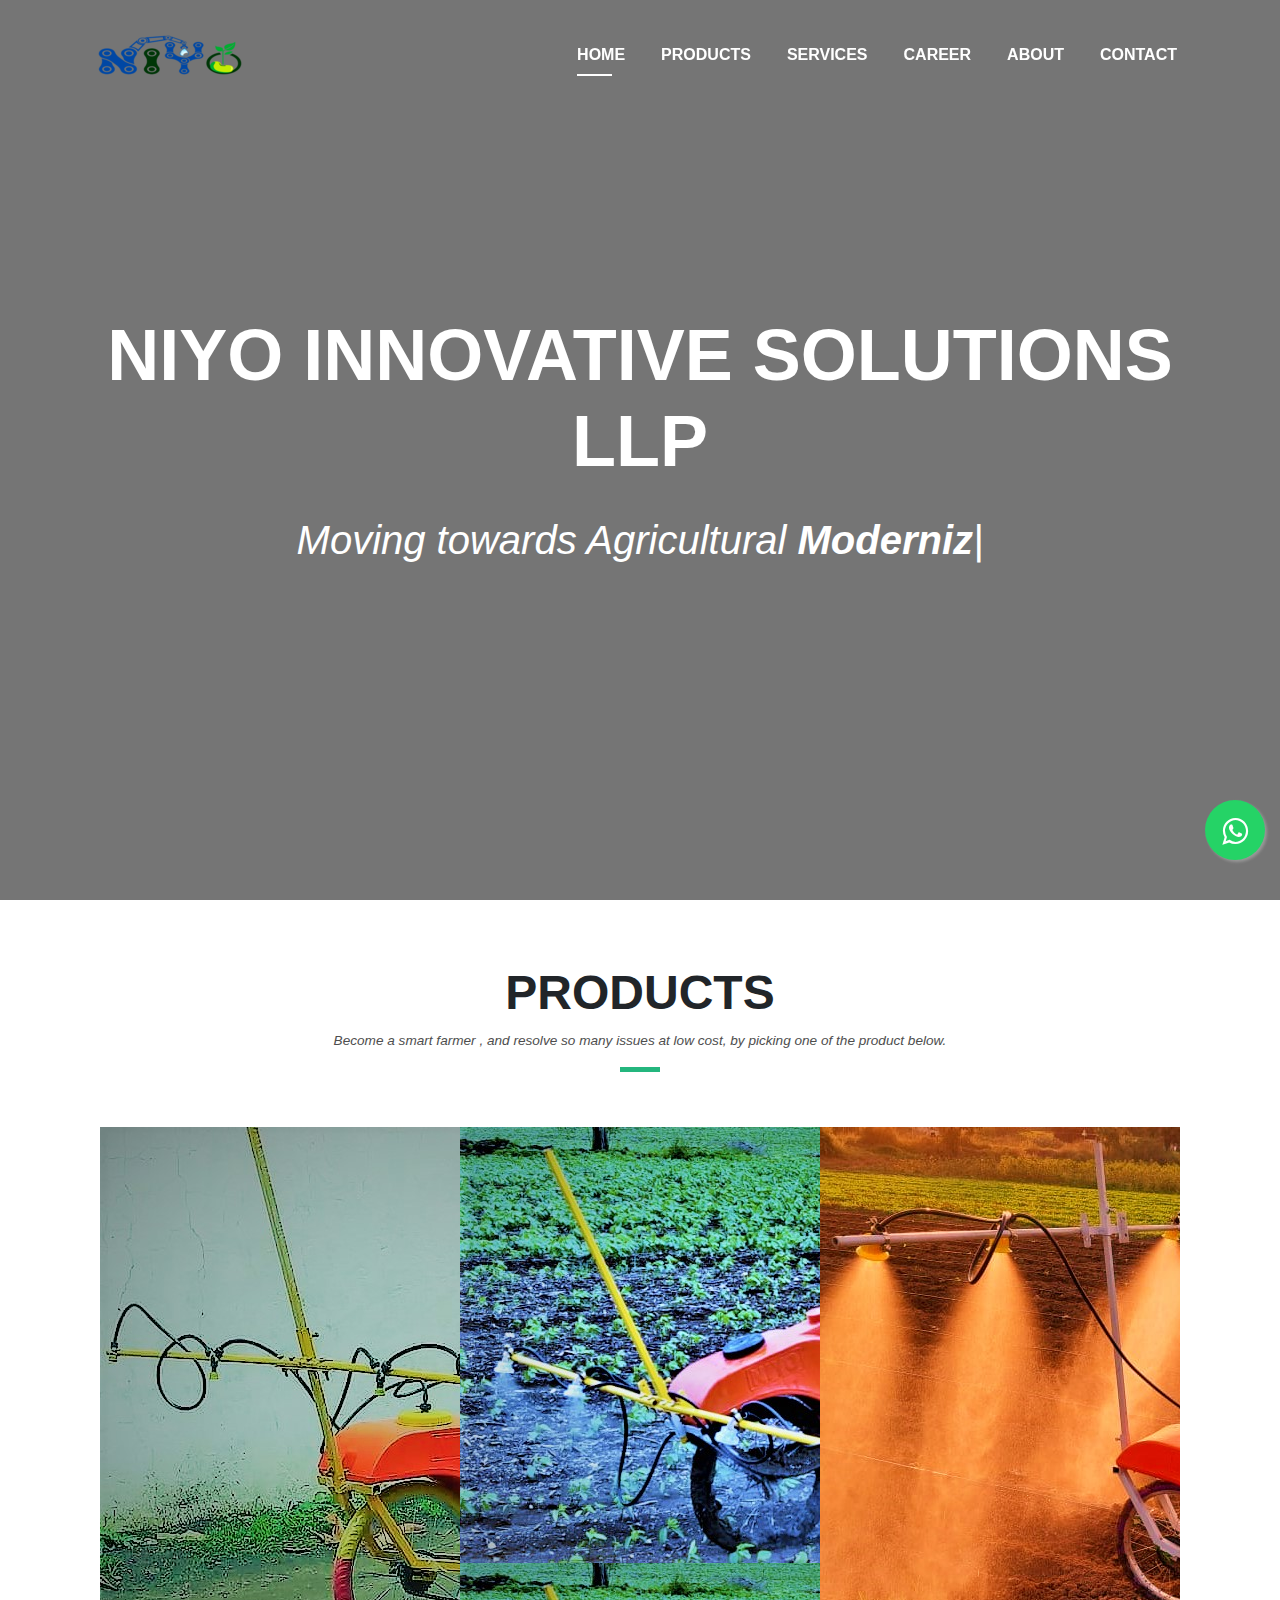
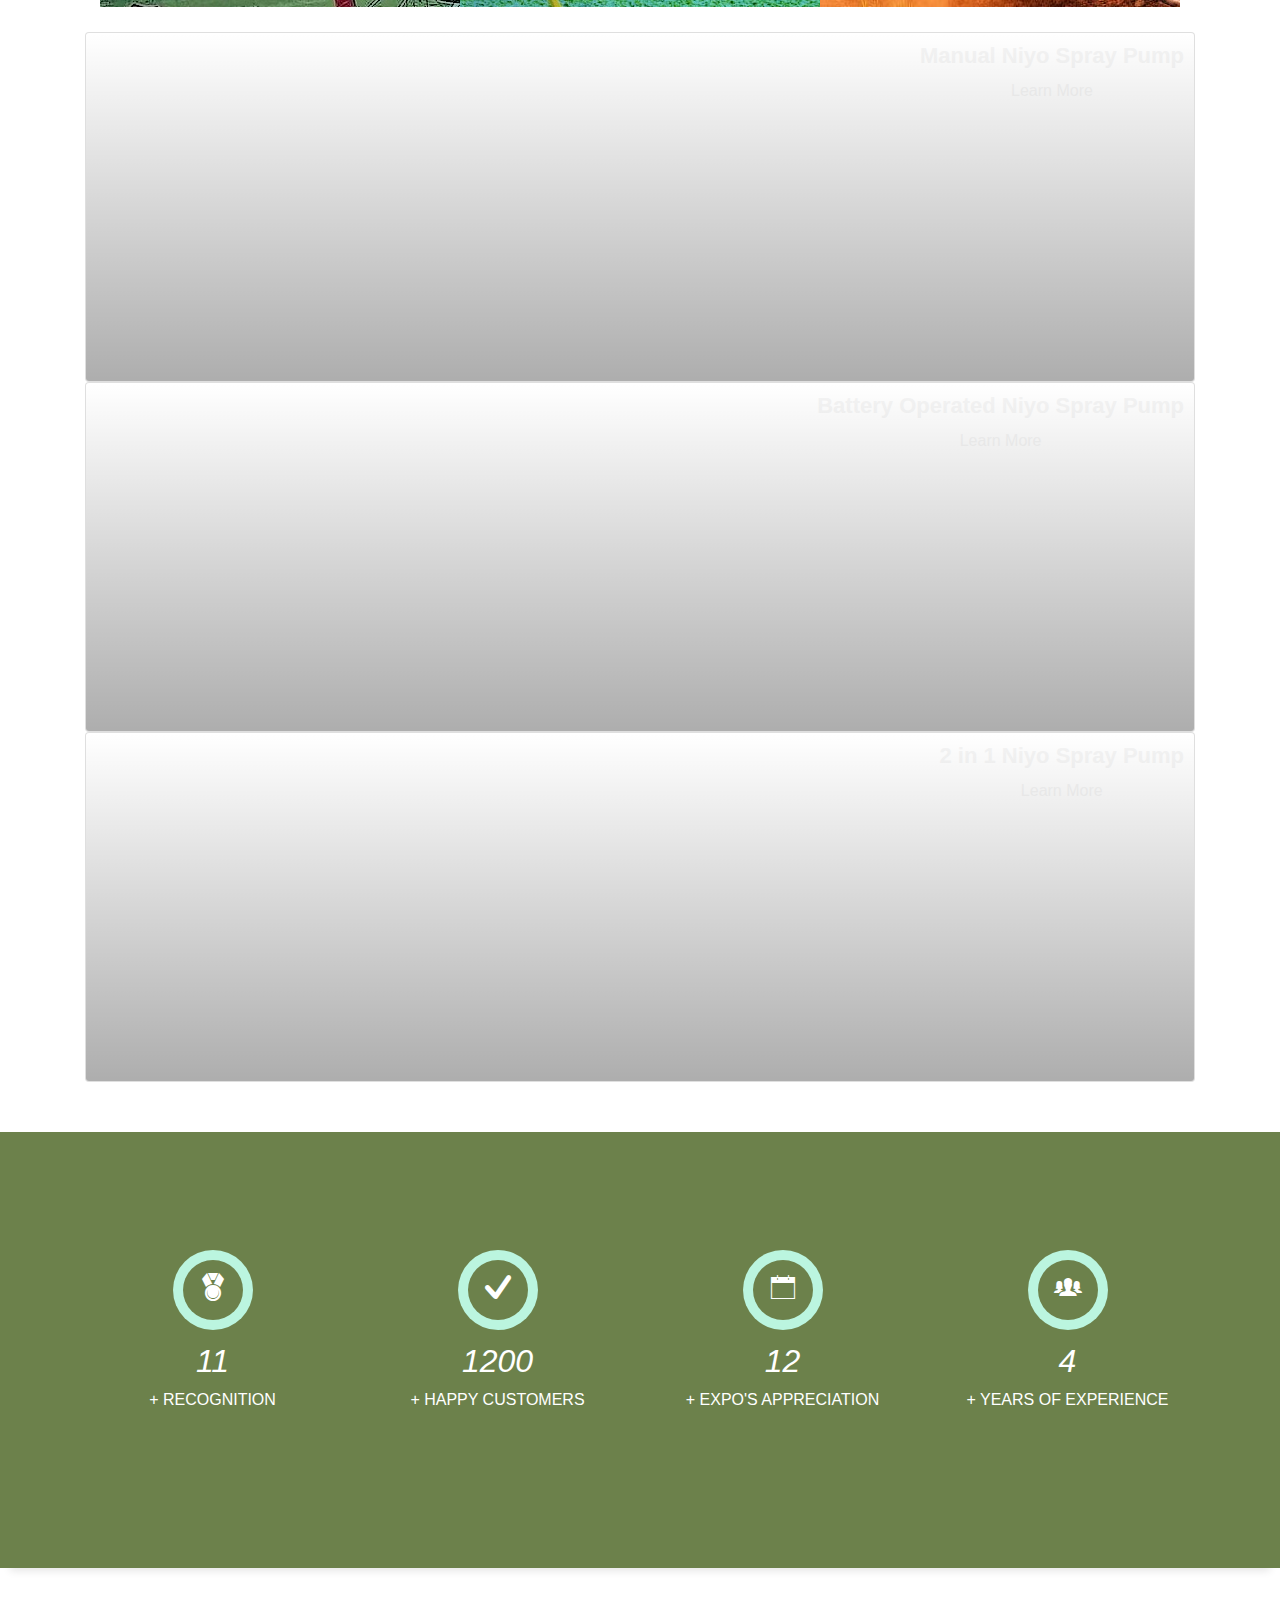
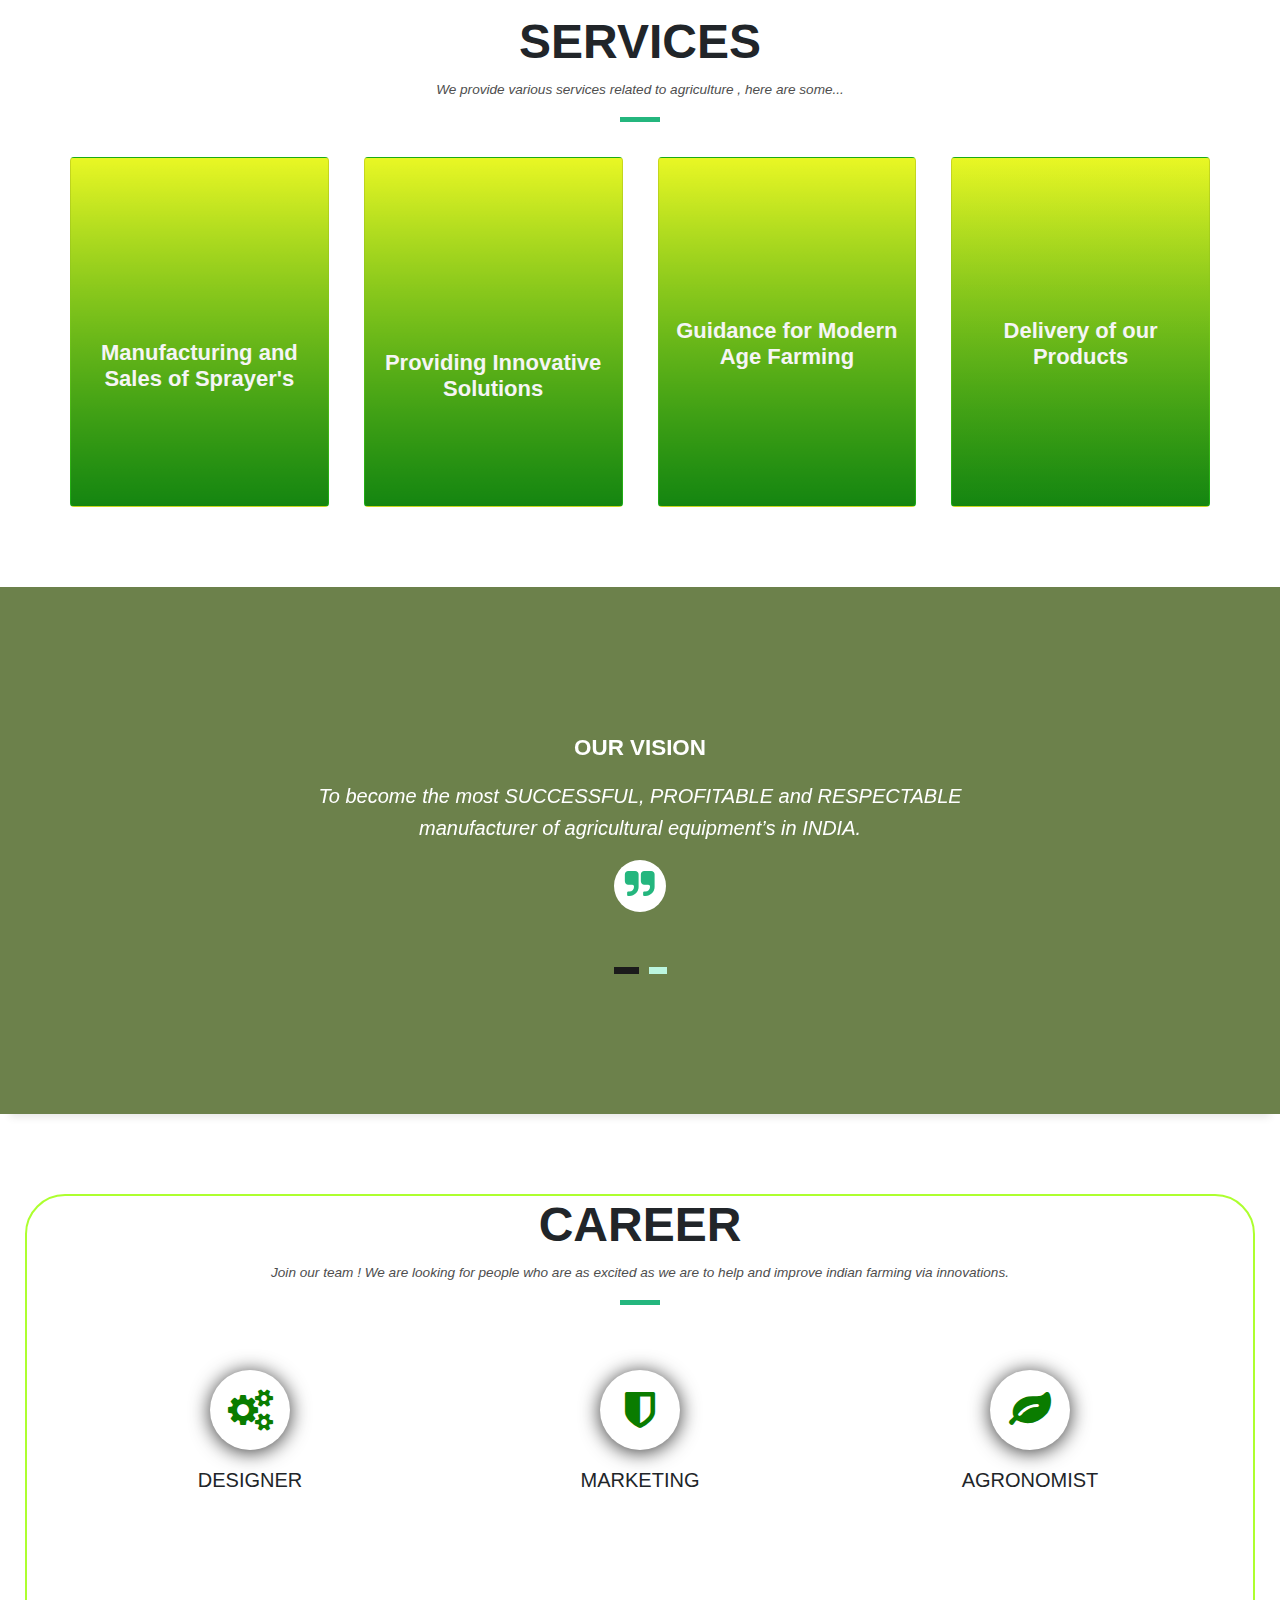
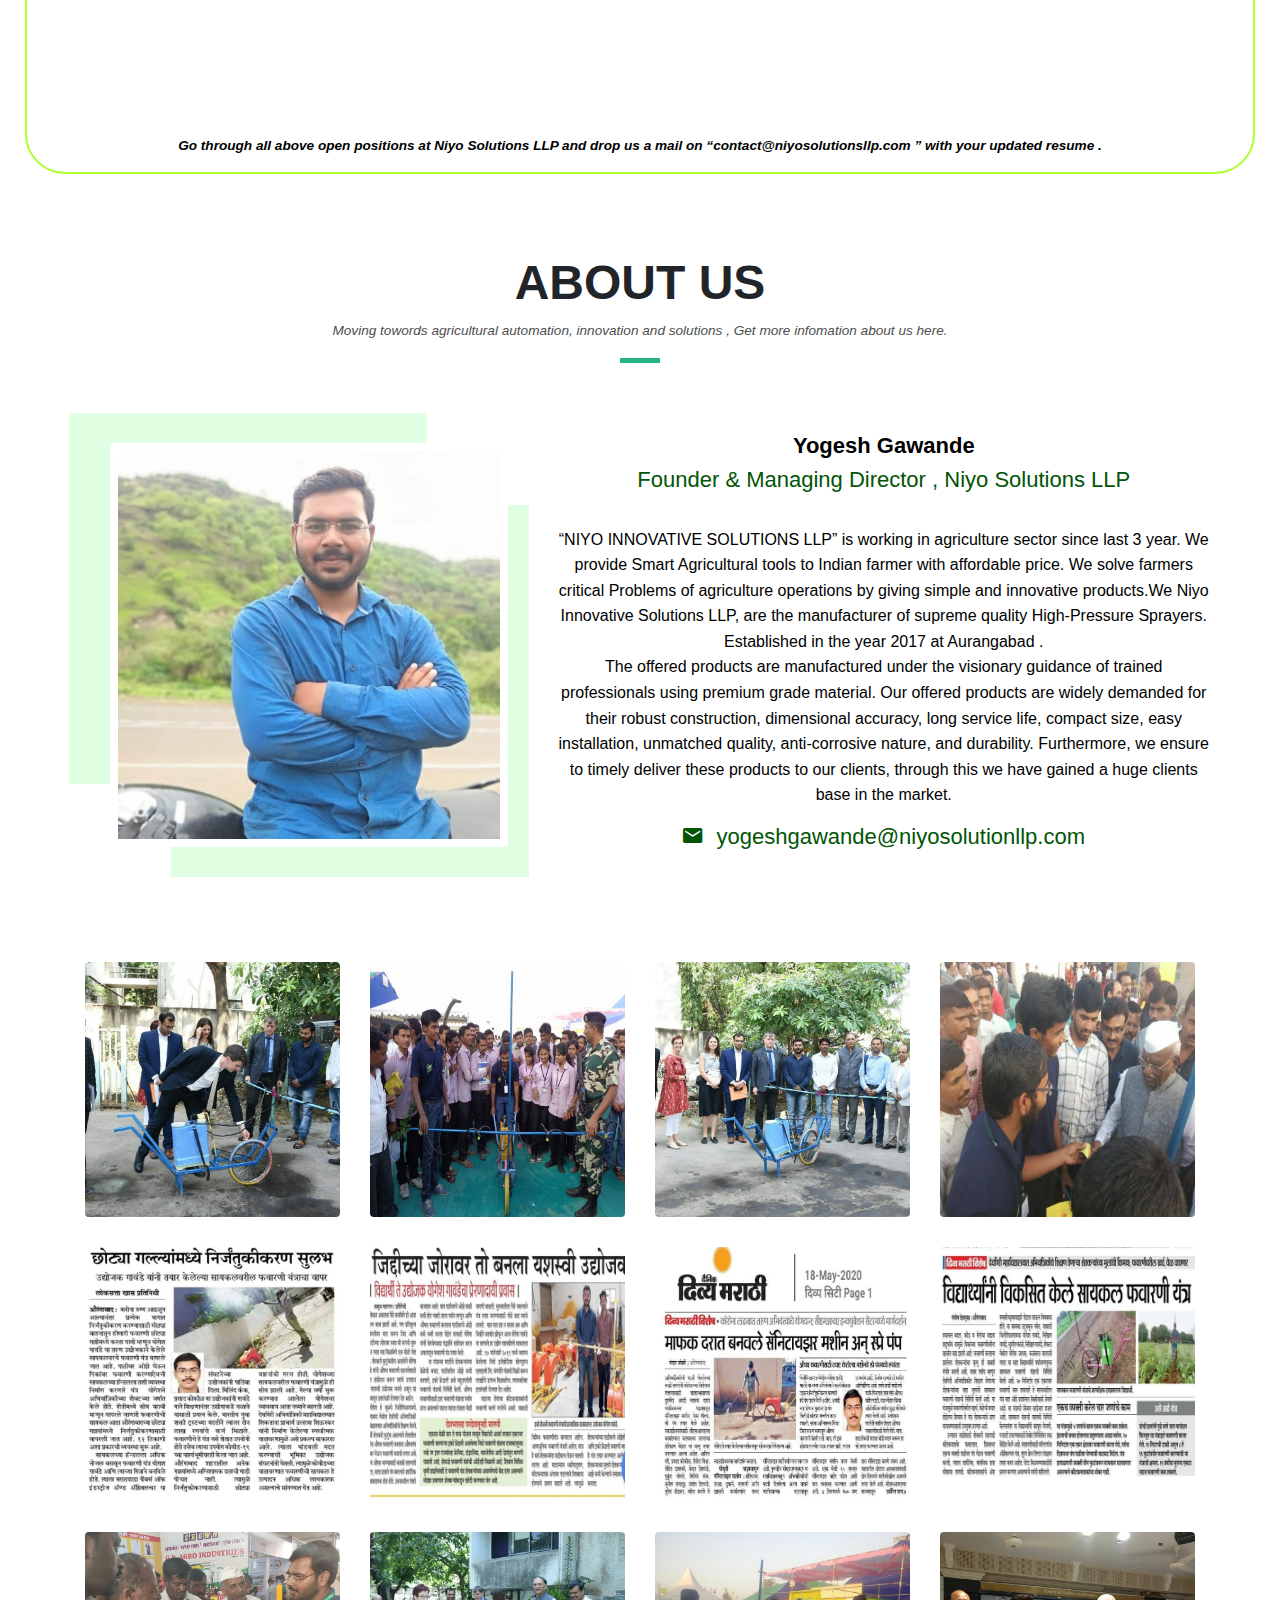
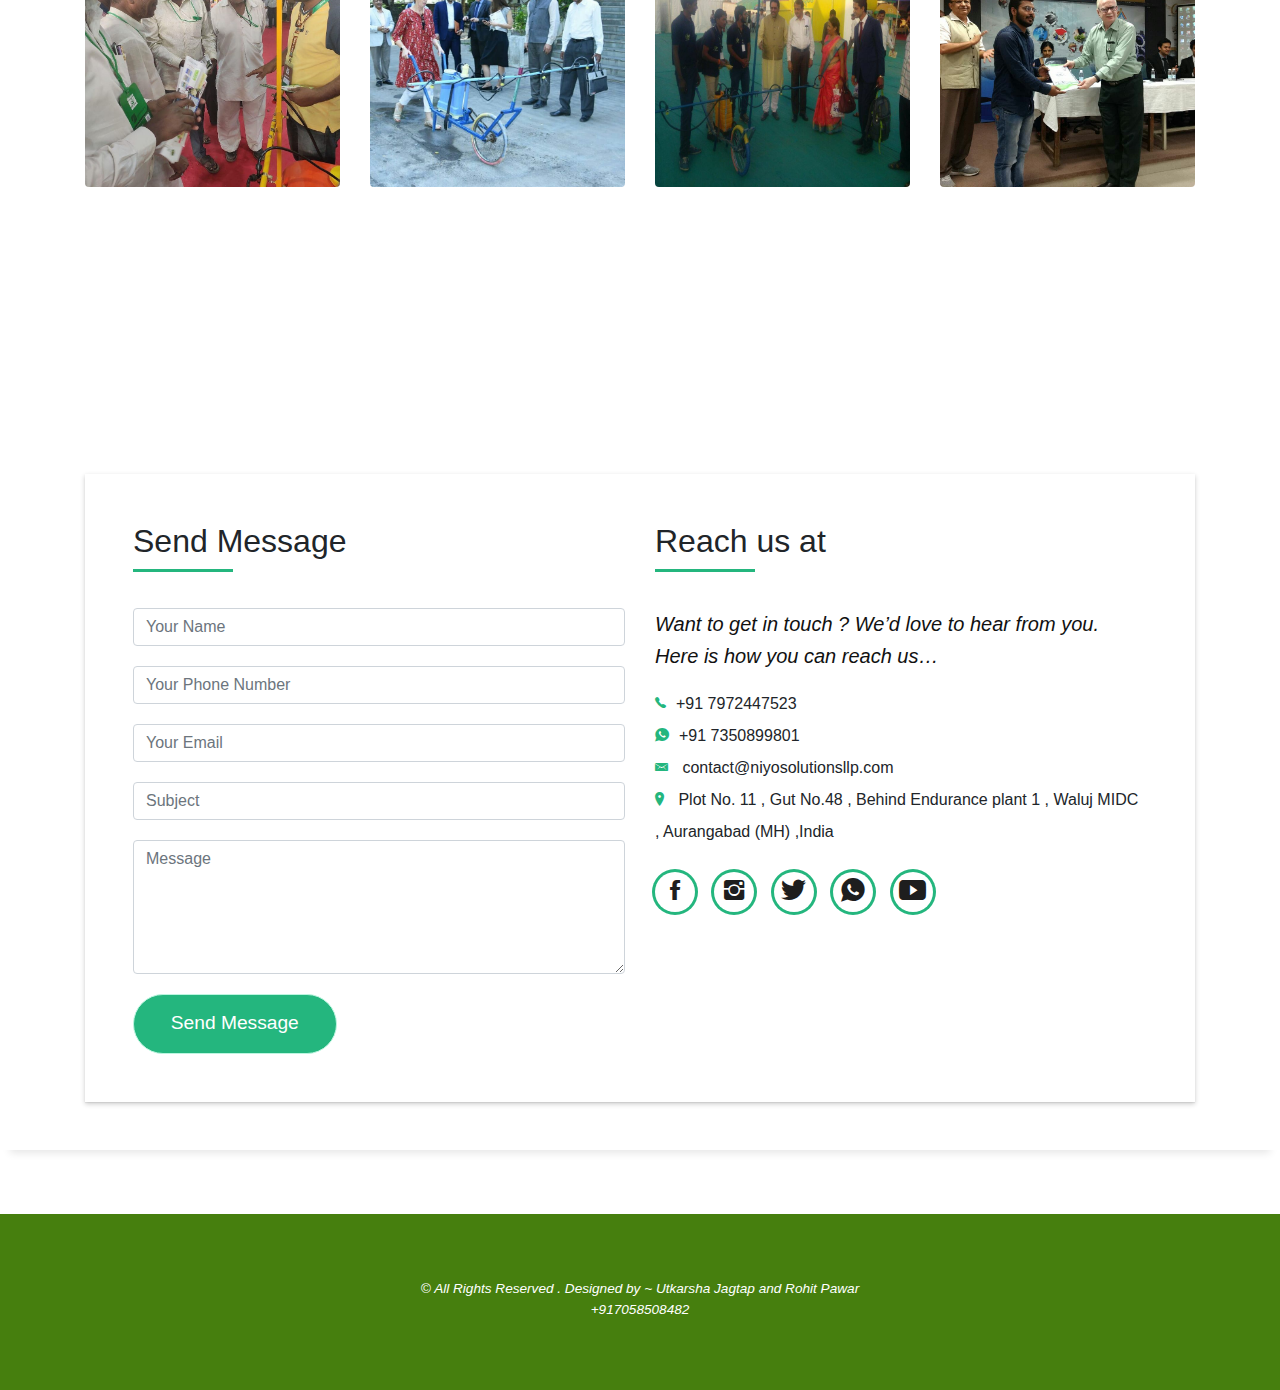
==== index.html @ d5bd42ea "mobile view changes(20/9)" ====
<!DOCTYPE html>
<html lang="en">
<head>
  <meta charset="utf-8">
  <title>NIYO SOLUTIONS</title>
  <meta content="width=device-width, initial-scale=1.0" name="viewport">
  <meta content="" name="keywords">
  <meta content="" name="description">

  <!-- Favicons -->
  <link href="img/logo_m.png" rel="icon">
  

  <!-- Bootstrap CSS File -->
  <link href="lib/bootstrap/css/bootstrap.min.css" rel="stylesheet">

  <!-- Libraries CSS Files -->
  <link href="lib/font-awesome/css/font-awesome.min.css" rel="stylesheet">
  <link href="lib/animate/animate.min.css" rel="stylesheet">
  <link href="lib/ionicons/css/ionicons.min.css" rel="stylesheet">
  <link href="lib/owlcarousel/assets/owl.carousel.min.css" rel="stylesheet">
  <link href="lib/lightbox/css/lightbox.min.css" rel="stylesheet">
  
  <!-- Main Stylesheet File -->
  <link href="css_m/style.css" rel="stylesheet">
  <link href="css_m/images.css" rel="stylesheet">


<!--images gallery-->

   <link rel="stylesheet" href="css_i/template-style.css">
   
    
  <!-- =======================================================
    Theme Name: DevFolio
    Theme URL: https://bootstrapmade.com/devfolio-bootstrap-portfolio-html-template/
    Author: BootstrapMade.com                   style="background:rgba(0,0 ,0,0.2) ;"  
    License: https://bootstrapmade.com/license/
  ======================================================= -->
</head>

<body id="page-top" >
   

  <!--/ Nav Start /-->
  
    
  <nav class="navbar navbar-b navbar-trans navbar-expand-md fixed-top" id="mainNav">
    <div class="container" >
      <a class="navbar-brand js-scroll" href="#page-top"><img class="img-responsive2" src="img/logo_m.png" ></a>
    
      <button class="navbar-toggler collapsed" type="button" data-toggle="collapse" data-target="#navbarDefault"
        aria-controls="navbarDefault" aria-expanded="false" aria-label="Toggle navigation">
        <span></span>
        <span></span>
        <span></span>
      </button>
      <div class="navbar-collapse collapse justify-content-end" id="navbarDefault">
        <ul class="navbar-nav">
          <li class="nav-item">
            <a class="nav-link js-scroll" href="#page-top">Home</a>
          </li>
          <li class="nav-item">
            <a class="nav-link js-scroll" href="#products">Products</a>
          </li>
          <li class="nav-item">
            <a class="nav-link js-scroll" href="#service">Services</a>
          </li>
          <li class="nav-item">
            <a class="nav-link js-scroll" href="#work">Career</a>
          </li>
          <li class="nav-item">
            <a class="nav-link js-scroll" href="#about">About</a>
          </li>
          <li class="nav-item">
            <a class="nav-link js-scroll" href="#contact">Contact</a>
          </li>
        </ul>
      </div>
    </div>
  </nav>
  
</div>

  <!--/ Nav End /-->

 <!--/ Intro Skew Star /-->
 <div id="page-top" class="intro route bg-image">
  <video src="video/vid-bg.mp4" class="vid-bg" autoplay loop muted ></video>
  <div class="overlay-itro"></div>
  <div class="intro-content display-table">
    <div class="table-cell">
      <div class="container">
        <!--<p class="display-6 color-d">Hello, world!</p>-->
        <h1 class="intro-title mb-4">NIYO INNOVATIVE SOLUTIONS LLP</h1>
        <p class="intro-subtitle">Moving towards Agricultural <span class="text-slider-items">Modernization,Automation,Solution</span><strong class="text-slider"></strong></p>
        <!-- <p class="pt-3"><a class="btn btn-primary btn js-scroll px-4" href="#about" role="button">Learn More</a></p> -->
      </div>
    </div>
  </div>
</div>
<!--/ Intro Skew End /-->



 <!--/ Product start /-->
  <section id="products" class="about-mf sect-pt4 route" >
  <div class="container" style="padding-bottom: 50px;" >
    
        <div   class="title-box text-center" >
          <h3 class="title-a">
           PRODUCTS
          </h3>
          <p class="subtitle-a">
            Become a smart farmer , and resolve so many issues at low cost, by picking one of the product below.
          </p>
          <div class="line-mf" style="margin-bottom: 30px;"></div>
        
            
              <!-- Web view start-->
              <div class="accordion" >
                <ul>
                  <li>
                    <div style="background-image: url(img/prod1_h.jpg);"> <a href="product1.html" target="_blank">
                      <h2>Manual Niyo Spray Pump</h2>
                      
                      <button class="learn" style="margin-top: 250px;"><span>Learn More </span></button>
                      
                      </a> </div>
                  </li>
                  <li>
                    <div style="background-image: url(img/prod2_h.jpeg);"> <a href="product2.html" target="_blank">
                      <h2>Battery Operated Niyo Spray Pump</h2>
                      
                        <button class="learn" style="margin-top: 250px;"><span>Learn More </span></button>
                     
                      </a> </div>
                  </li>
                  <li>
                    <div style="background-image: url(img/prod3_h.jpeg);"> <a href="product3.html" target="_blank">
                      <h2>2 in 1 Niyo Spray Pump</h2>
                     
                      <button class="learn" style="margin-top: 250px;"><span>Learn More </span></button>
                      </a>
                      
                     </div>
                      
                  </li>
                  
                </ul>
              </div> 
              <!-- web view end -->
                                   

              <!-- mobile view start -->
              <div class="product_mobile">
              <a href="https://google.com" class="card">
                <div class="inner">
                  <h2 class="title">Manual Niyo Spray Pump</h2>
                  <time class="subtitle">Learn More<time>
                </div>
            </a>
                  
            <a href="https://google.com" class="card card2">
                <div class="inner">
                  <h2 class="title">Battery Operated Niyo Spray Pump</h2>
                  <time class="subtitle">Learn More<time>
                </div>
            </a>
          
            <a href="https://google.com" class="card card3">
                <div class="inner">
                  <h2 class="title">2 in 1 Niyo Spray Pump</h2>
                  <time class="subtitle">Learn More<time>
                </div>
            </a>
            </div>
              <!-- mobile view end -->
                      
            </div>
            </div>
            </div>
            </div>
            </div>
            </div>
            </div>
            </div>
          </section>
 <!--/pro End /-->

<!--Counter start-->
 <div class="section-counter paralax-mf bg-image" style="background-image: url(img/pro2.jpeg)">
  <div class="overlay-mf"></div>
  <div class="container">
    <div class="row">
      <div class="col-sm-3 col-lg-3">
        <div class="counter-box pt-4 pt-md-0">
          <div class="counter-ico">
            <span class="ico-circle"><i class="ion-ribbon-a"></i></span>
          </div>
          <div class="counter-num">
            <p class="counter">11</p>+
            <span class="counter-text">RECOGNITION</span>
          </div>
        </div>
      </div>
      <div class="col-sm-3 col-lg-3">
        <div class="counter-box">
          <div class="counter-ico">
            <span class="ico-circle"><i class="ion-checkmark-round"></i></span>
          </div>
          <div class="counter-num">
            <p class="counter">1200</p>+
            <span class="counter-text">HAPPY CUSTOMERS</span>
          </div>
        </div>
      </div>
     
      <div class="col-sm-3 col-lg-3">
        <div class="counter-box pt-4 pt-md-0">
          <div class="counter-ico">
            <span class="ico-circle"><i class="ion-ios-calendar-outline"></i></span>
          </div>
          <div class="counter-num">
            <p class="counter">12</p>+
            <span class="counter-text">EXPO'S APPRECIATION</span>
          </div>
        </div>
      </div>
      <div class="col-sm-3 col-lg-3">
        <div class="counter-box pt-4 pt-md-0">
          <div class="counter-ico">
            <span class="ico-circle"><i class="ion-ios-people"></i></span>
          </div>
          <div class="counter-num">
            <p class="counter">4</p>+
            <span class="counter-text">YEARS OF EXPERIENCE</span>
          </div>
        </div>
      </div>
      
    </div>
  </div>
</div>
<!--Counter end-->

 <!--/services start /-->
          <section id="service" class="about-mf sect-pt4 route"  style="padding-top: 45px; padding-bottom: 45px;">
            <div class="container"  >
              <div class="row" >
                <div class="col-sm-18" style="margin: auto;">
                  <div class="title-box text-center" >
                    <h3 class="title-a">
                     SERVICES
                    </h3>
                    <p class="subtitle-a">
                      We provide various services related to agriculture , here are some...
                    </p>
                    <div class="line-mf"></div>
                
                    <main class="page-content">
                      <div class="card" style="background-image: linear-gradient(to bottom,#e9f724 0%, rgb(30, 196, 24) 100%);">
                        <div class="textContent">
                          <h2>Manufacturing and Sales of Sprayer's</h2>
                          <p>We offer widely demanded products, for their long service life, compact size, easy installation, unmatched quality,
                            anti-corrosive nature,
                             and durability.</p>
                          
                        </div>
                      </div>
                      <div class="card"  style="background-image: linear-gradient(to bottom,#e9f724 0%, rgb(30, 196, 24) 100%);" >
                        
                        <div class="textContent">
                          <h2>Providing Innovative Solutions</h2>
                          <p>We provide Innovative and Automated mechanical solutions for real time issues and agricultural problems.<p>
                          
                        </div>
                      </div>
                      <div class="card" style="background-image: linear-gradient(to bottom,#e9f724 0%, rgb(30, 196, 24) 100%);">                        
                        <div class="textContent">
                          <h2>Guidance for Modern Age Farming</h2>
                          <p>We provide Modern way solutions to farmers right from Harvesting to selling their crop in market over Traditional Methods. </p>
                          
                        </div>
                      </div>
                      <div class="card" style="background-image: linear-gradient(to bottom,#e9f724 0%, rgb(30, 196, 24) 100%);">
                        <div class="textContent">
                          <h2>Delivery of our Products</h2>
                          <p>We offer delivery of products inside Maharashtra and some percent of amount for outside Maharashtra Product Delivery.</p>
                          
                        </div>
                      </div>
                    </main>
                    </div>
                    </div>
                    </div>
                    </div>
                    </section>
 <!--/ services End /-->


 <!--/ Section mission Start /-->
 <div class="testimonials paralax-mf bg-image" style="background-image: url(img/pro3.jpeg); margin-bottom: 80px;">
  <div class="overlay-mf"></div>
  <div class="container">
    <div class="row">
      <div class="col-md-12">
        <div id="testimonial-mf" class="owl-carousel owl-theme">
          <div class="testimonial-box">
            <div class="author-test">
             
              <span class="author">OUR VISION</span>
            </div>
            <div class="content-test">
              <p class="description lead">
                To become the most SUCCESSFUL, PROFITABLE and RESPECTABLE manufacturer of agricultural equipment’s in INDIA.
            </p>
              <span class="comit"><i class="fa fa-quote-right"></i></span>
            </div>
          </div>
          <div class="testimonial-box">
            <div class="author-test">
              
              <span class="author">OUR MISSION</span>
            </div>
            <div class="content-test">
              <p class="description lead">
                To operate a PROFITABLE and SUSTAINABLE organization that will contribute to agricultural development in INDIA by providing 
                simple and innovative equipment’s
              </p>
              <span class="comit"><i class="fa fa-quote-right"></i></span>
            </div>
          </div>
        </div>
      </div>
    </div>
  </div>
</div>
 <!--/ mission end /-->

  <!--/ career start /-->
  <section id="work" class="about-mf sect-pt4 route"  style="padding-top: 0%; border: 2px solid greenyellow; margin-left: 25px; margin-right: 25px; border-radius: 40px;">
    <div class="container">
      <div class="row" >
        <div class="col-sm-18" style="margin: auto;">
          <div class="title-box text-center" >
            <h3 class="title-a">
             CAREER
            </h3>
            <p class="subtitle-a">
              Join our team ! We are looking for people who are as excited as we are to help and improve indian farming via innovations.
            </p>
            <div class="line-mf"></div>


            <!-- career card web start -->
            <div class="section-padding_career">
              <div class="container_career">
               
                <div class="row">
                  <div class="col-lg-4">
                    <div class="single-service_career">
                      <span class="icon"><i class="fa fa-cogs"></i></span>
                      <div class="content_career">
                        <h3>Designer
                        </h3>
                        <p>We are looking for a candidate having good Designing skills.</p>
                        <p>Experience :  Fresher / Experienced</p>
                        <p>Qualification : BE or Equivalent</p>
                      </div>
                    </div>
                  </div>
                  <div class="col-lg-4">
                   <div class="single-service_career">
                     <span class="icon"><i class="fa fa-shield"></i></span>
                     <div class="content_career">
                       <h3>Marketing</h3>
                       <p>We are looking for a candidate who is having great marketing skills.</p>
                       <p>Experience :  Fresher / Experienced</p>
                       <p>Qualification : BE or Equivalent</p>
                     </div>
                   </div>
                 </div>
                 <div class="col-lg-4">
                   <div class="single-service_career">
                     <span class="icon"><i class="fa fa-leaf"></i></span>
                     <div class="content_career">
                       <h3>Agronomist</h3>
                       <p>We are looking for an agronomist having good knowledge of agricultural problems.</p>
                       <p>Experience :  Fresher / Experienced</p>
                       <p>Qualification : BE or Equivalent</p>
                     </div>
                   </div>
                 </div>
         
         
                </div>
              </div>
            </div>
            <!-- career card web end -->
              <p class="careerpara" style="color: #000000;font-weight: 550;">Go through all above open positions at Niyo Solutions LLP
  and drop us a mail on “contact@niyosolutionsllp.com ”
  with your updated resume .</p>


            </div>
            </div>
            </div>
            </div>
            </section>

   <!--/ career End /-->


    <!--/ about start /-->
  <section id="about" class="about-mf sect-pt4 route" >

    <div class="container">

      <div class="row" >

        <div class="col-sm-18" style="margin: auto;">

          <div class="title-box text-center" >
            <h3 class="title-a">
            ABOUT US
            </h3>
            <p class="subtitle-a">
              Moving towords agricultural automation, innovation and solutions , Get more infomation about us here.
            </p>

            <div class="line-mf"></div>

            <div class="row" style="padding-top: 50px;">

              <div class="col-lg-5 col-md-6">
                <div class="about-img">
                  <img src="img/yoda.jpg" alt="profile picture">
                </div>
              </div>


    
              <div class="col-lg-7 col-md-6">
                <div class="about-content">
                  <h2>Yogesh Gawande</h2>
                  <h3> Founder & Managing Director , Niyo Solutions LLP</h3>                  
                  <p style="color: black; padding-top: 25px;font-style: normal; font-size: 16px;">“NIYO INNOVATIVE SOLUTIONS LLP” is working in agriculture 
                    sector since last 3 year. We provide Smart Agricultural tools to Indian farmer with affordable price. We solve farmers critical Problems
                     of agriculture operations by giving simple and innovative products.We Niyo  Innovative Solutions LLP, are the manufacturer of supreme quality 
                     High-Pressure Sprayers. Established in the year 2017 at Aurangabad . <br>                     
                    
                    The offered products are manufactured under the visionary guidance of trained professionals using premium grade material.
                    Our offered products are widely demanded for their robust construction, dimensional accuracy, long service life, compact size, easy installation, 
                    unmatched quality, anti-corrosive nature, and durability. Furthermore, we ensure to timely deliver these products
                     to our clients, through this we have gained a huge clients base in the market.</p>
                     <h3><i class="ion-android-mail" style="padding-right: 15px;"></i>yogeshgawande@niyosolutionllp.com</h3>
                </div>
              </div>

              </div>
            
          
          
              <div class="main_main">
                <div class="box">
               <img src="img/portfolio/pic-1.jpg"></div>
               <div class="box">
               <img src="img/portfolio/pic-2.jpg"></div>
               <div class="box">
               <img src="img/portfolio/pic-10.jpg"></div>
               <div class="box">
               <img src="img/portfolio/pic-4.jpg"></div>

               <div class="box">
                <img src="img/portfolio/new_1.jpg"></div>
                <div class="box">
                <img src="img/portfolio/new_2.jpg"></div>
                <div class="box">
                <img src="img/portfolio/new_3.jpg"></div>
                <div class="box">
                <img src="img/portfolio/new_4.jpg"></div>

               <div class="box">
               <img src="img/portfolio/pic-5.jpg"></div>
               <div class="box">
               <img src="img/portfolio/pic-7.jpg"></div>
               <div class="box">
               <img src="img/portfolio/pic-8.jpg"></div>
               <div class="box">
               <img src="img/portfolio/pic-9.jpg"></div>
               </div>
              </div>
        </div>
      </div>
    </div>
  </section>
  
         
                 
                    

       
       
        



    
 <!--/ about end /-->

    <!--/ Section Contactform Start /-->
  <section class="paralax-mf footer-paralax bg-image sect-mt4 route" style="background-image: url(img/pro2.jpeg);">
    
   
    <div class="container">
      <div class="row">
        <div class="col-sm-12">
          <div class="contact-mf">
            <div id="contact" class="box-shadow-full">
              <div class="row">
                <div class="col-md-6">
                  <div class="title-box-2">
                    <h5 class="title-left">
                     Send Message 
                    </h5>
                  </div>
                  <div>
                      <form action="" method="post" role="form" class="contactForm">
                      <div id="sendmessage">Your message has been sent. Thank you!</div>
                      <div id="errormessage"></div>
                      <div class="row">
                        <div class="col-md-12 mb-1">
                          <div class="form-group">
                            <input type="text" name="name" class="form-control" id="name" placeholder="Your Name" data-rule="minlen:4" data-msg="Please enter at least 4 chars" />
                            <div class="validation"></div>
                          </div>
                        </div>
                        <div class="col-md-12 mb-1">
                          <div class="form-group">
                            <input type="tel" name="number" class="form-control" id="no" placeholder="Your Phone Number" data-rule="minlen:10" data-msg="Please enter correct Phone Number" />
                            <div class="validation"></div>
                          </div>
                        </div>
                        <div class="col-md-12 mb-1">
                          <div class="form-group">
                            <input type="email" class="form-control" name="email" id="email" placeholder="Your Email" data-rule="email" data-msg="Please enter a valid email" />
                            <div class="validation"></div>
                          </div>
                        </div>
                        <div class="col-md-12 mb-1">
                            <div class="form-group">
                              <input type="text" class="form-control" name="subject" id="subject" placeholder="Subject" data-rule="minlen:4" data-msg="Please enter at least 8 chars of subject" />
                              <div class="validation"></div>
                            </div>
                        </div>
                        <div class="col-md-12 mb-1">
                          <div class="form-group">
                            <textarea class="form-control" name="message" rows="5" data-rule="required" data-msg="Please write something for us" placeholder="Message"></textarea>
                            <div class="validation"></div>
                          </div>
                        </div>
                        <div class="col-md-12">
                          <button type="submit" class="button button-a button-big button-rouded">Send Message</button>
                        </div>
                      </div>
                    </form>
                  </div>
                </div>
                <div class="col-md-6">
                  <div class="title-box-2 pt-4 pt-md-0">
                    <h5 class="title-left">
                      Reach us at
                    </h5>
                  </div>
                  <div class="more-info">
                    <p class="lead" style="color: #111;">
                      Want to get in touch ? We’d love to hear from you. Here is how you can reach us…
                    </p>
                    <ul class="list-ico">
                     
                      <li><span class="ion-ios-telephone"></span>+91 7972447523</li>
                      <li><span class="ion-social-whatsapp"></span>+91 7350899801</li>
                      <li><span class="ion-email"></span> contact@niyosolutionsllp.com</li>
                      <li><span class="ion-ios-location"></span> Plot No. 11 , Gut No.48 , Behind Endurance plant 1 ,

                        Waluj MIDC ,
                        Aurangabad (MH) ,India</li>
                    </ul>
                  </div>
                  <div class="socials">
                    <ul>
                      <li><a href="https://lm.facebook.com/l.php?u=https%3A%2F%2Ffb.me%2Fniyollp&h=AT2tkGIOZsbd2lFLYuUROCdG6U4Cm3FbDkTb4c2WFKDmPPTzb2dl3r2mo48W1eXOyihnhLE0_9owYhAS_-CkjbdeAPuKrCLQOXrYj5q7pmBg2HN7ze_yq_p4kAnFs3FoJq7s3I5JFeiSFrzlI6ZSxQ" target="_blank"><span class="ico-circle"><i class="ion-social-facebook"></i></span></a></li>
                      <li><a href="https://instagram.com/niyo_llp?igshid=h20y0y0txwg7" target="_blank"><span class="ico-circle"><i class="ion-social-instagram"></i></span></a></li>
                      <li><a href="https://twitter.com/LlpNiyo?s=09" target="_blank"><span class="ico-circle"><i class="ion-social-twitter"></i></span></a></li>
                      <li><a href="https://api.whatsapp.com/send?phone=917350899801&text=Hello%20sir%20,%20i%20want%20to%20buy%20niyo%27s%20sprayer%20.." target="_blank"><span class="ico-circle"><i class="ion-social-whatsapp"></i></span></a></li>
                      <li><a href="https://www.youtube.com/channel/UCPbABQI_S0S0kdCkqOB2TlA" target="_blank"><span class="ico-circle"><i class="ion-social-youtube"></i></span></a></li>
                    </ul>
                  </div>
                </div>
              </div>
            </div>
          </div>
        </div>
      </div>
    </div>
    
  </section>
  <!--/ Section Contactform End /-->

  <!--/ Section Contact-Footer Star /-->
  <section class="paralax-mf footer-paralax bg-image sect-mt4 route" style="background-color: #78f724;">
    <div class="overlay-mf"></div>
    <footer>
      <div class="container">
        <div class="row">
          <div class="col-sm-12">
            <div class="copyright-box">
              <p class="copyright">© All Rights Reserved . Designed by ~ Utkarsha Jagtap and Rohit Pawar<br>+917058508482</p>
              <div class="credits">
                
              </div>
            </div>
          </div>
        </div>
      </div>
    </footer>
  </section>
  <!--/ Section Contact-footer End /-->
    
  <a  class="whats-app" href="https://wa.me/917350899801?text=I%20am%20interested%20in%20your%20product." target="_blank">
    <i class="fa fa-whatsapp my-float"></i></a>
      
  <!-- JavaScript Libraries -->
  <script src="lib/jquery/jquery.min.js"></script>
  <script src="lib/jquery/jquery-migrate.min.js"></script>
  <script src="lib/popper/popper.min.js"></script>
  <script src="lib/bootstrap/js/bootstrap.min.js"></script>
  <script src="lib/easing/easing.min.js"></script>
  <script src="lib/counterup/jquery.waypoints.min.js"></script>
  <script src="lib/counterup/jquery.counterup.js"></script>
  <script src="lib/owlcarousel/owl.carousel.min.js"></script>
  <script src="lib/lightbox/js/lightbox.min.js"></script>
  <script src="lib/typed/typed.min.js"></script>
  <!-- Contact Form JavaScript File -->
  <script src="contactform/contactform.js"></script>
  <!--images gallery-->
  <script type="text/javascript" src="js/responsee.js"></script>
    <script type="text/javascript" src="js/jquery.events.touch.js"></script>
    <script type="text/javascript" src="owl-carousel/owl.carousel.js"></script>
    <script type="text/javascript" src="js/template-scripts.js"></script> 

  <!-- Template Main Javascript File -->
  <script src="js/main.js"></script>

</body>
</html>
---- css_m/style.css ----
body{
  margin: 0;
  padding: 0;
}
.fix{
  clear: both;
  overflow: hidden;  
}
header{
  overflow: hidden;
  height: 100vh;  
}
.vid-bg{
  position: absolute;
  right: 0;
  bottom: 0;
  min-width: 100%;
  min-height: 100%;
  
}
.nav-area{
  height: 60px;
  position: absolute;
  width: 100%;
}
.logo{
  margin: 0 50px;
  height: 60px;
  float: left;
  color: #fff;
  font-size: 35px;
  text-transform: capitalize;
  font-weight: bold;
  letter-spacing: 2px;
}
.logo span{
  color: #ff5bb00;
}
.menu-area{
  float: right;
  list-style: none;
  margin: 20px;
}
.menu-area li{
  display: inline-block;
  margin: 0 5px;
}
.menu-area li a{
  text-decoration: none;
  color: #fff;
  padding: 5px 10px;
  letter-spacing: 2px;
}
.menu-area li.active a{
  color: #f5bb00;
}
.menu-area li a:hover{
  color: #f5bb00;
}
.banner-text{
  position: absolute;
  top: 35%;
  text-align: center;
  left: 25%;
}
.banner-text h2{
  color: #fff;
  font-size: 80px;
  margin: 0;
}
.banner-text h2 span{
  color: #f5bb00;
}
.banner-text p{
  color: #fff;
  font-size: 18px;
  margin: 0;
  font-weight: bold;
}
/*
  already existing
*/



a {
  color: #1e1e1e;
  transition: all 0.5s ease-in-out;
}

a:hover {
  color: #24b67e;
  text-decoration: none;
  transition: all 0.5s ease-in-out;
}

.p-r {
  position: relative;
}

.color-a {
  color: #24b67e;
}

.color-d {
  color: #f5f5f5;
}

.color-text-a {
  color: #4e4e4e;
}

.box-shadow,
.paralax-mf,
.service-box,
.work-box,
.card-blog {
  box-shadow: 0 13px 8px -10px rgba(0, 0, 0, 0.1);
}

.box-shadow-a,
.button:hover {
  box-shadow: 0 0 0 4px #bbf5df;
}

.display-5 {
  font-size: 2.5rem;
  font-weight: 300;
  line-height: 1.1;
}

.display-6 {
  font-size: 2rem;
  font-weight: 300;
  line-height: 1.1;
}



.bg-image {
  background-repeat: no-repeat;
  background-attachment: fixed;
  background-size: cover;
  background-position: center center;
}

.overlay-mf {
  background-color: #335005cc;
}

.overlay-mf {
  position: absolute;
  top: 0;
  left: 0px;
  padding: 0;
  height: 100%;
  width: 100%;
  opacity: .9;
}

.paralax-mf {
  position: relative;
  padding: 8rem 0;
}

.display-table {
  width: 100%;
  height: 100%;
  display: table;
}

.table-cell {
  display: table-cell;
  vertical-align: middle;
}

/*--/ Sections /--*/

.sect-4 {
  padding: 4rem 0;
}

.sect-pt4 {
  padding-top: 4rem;
}

.sect-mt4 {
  margin-top: 4rem;
}

/*--/ Title s /--*/

.title-s {
  font-weight: 600;
  color: #1e1e1e;
  font-size: 1.1rem;
}

/*--/ Title A /--*/

.title-box {
  margin-top: 0%;
}

.title-a {
  margin-top: 0%;
  font-size: 3rem;
  font-weight: bold;
  text-transform: uppercase;
}

.subtitle-a {
  color: #4e4e4e;
}

.line-mf {
  width: 40px;
  height: 5px;
  background-color: #24b67e;
  margin: 0 auto;
}

/*--/ Title Left /--*/

.title-box-2 {
  margin-bottom: 3rem;
}

.title-left {
  font-size: 2rem;
  position: relative;
}

.title-left:before {
  content: '';
  position: absolute;
  height: 3px;
  background-color: #24b67e;
  width: 100px;
  bottom: -12px;
}

/*------/ Box /------*/

.box-pl2 {
  padding-left: 2rem;
}

.box-shadow-full {
  padding: 3rem 1.25rem;
  position: relative;
  background-color: #fff;
  margin-bottom: 3rem;
  z-index: 2;
  box-shadow: 0 1px 1px 0 rgba(0, 0, 0, 0.06), 0 2px 5px 0 rgba(0, 0, 0, 0.2);
}

/*------/ Socials /------*/

.socials {
  padding: 1.5rem 0;
}

.socials ul li {
  display: inline-block;
}

.socials .ico-circle {
  height: 40px;
  width: 40px;
  font-size: 1.7rem;
  border-radius: 50%;
  line-height: 1.4;
  margin: 0 15px 0 0;
  box-shadow: 0 0 0 3px #24b67e;
  transition: all 500ms ease;
}

.socials .ico-circle:hover {
  background-color: #24b67e;
  color: #fff;
  box-shadow: 0 0 0 3px #bbf5df;
  transition: all 500ms ease;
}

/*------/ Ul resect /------*/

.ul-resect,
.socials ul,
.list-ico,
.blog-wrapper .post-meta ul,
.box-comments .list-comments,
.widget-sidebar .list-sidebar,
.widget-tags ul {
  list-style: none;
  padding-left: 0;
  margin-bottom: 0;
}

.list-ico {
  line-height: 2;
}

.list-ico span {
  color: #24b67e;
  margin-right: 10px;
}

/*------/ Ico Circle /------*/

.ico-circle {
  height: 100px;
  width: 100px;
  font-size: 2rem;
  border-radius: 50%;
  line-height: 1.55;
  margin: 0 auto;
  text-align: center;
  box-shadow: 0 0 0 10px #24b67e;
  display: block;
}

/*------/ Owl Carousel /------*/

.owl-theme .owl-dots {
  text-align: center;
  margin-top: 18px;
}

.owl-theme .owl-dots .owl-dot {
  display: inline-block;
}

.owl-theme .owl-dots .owl-dot span {
  width: 18px;
  height: 7px;
  margin: 5px 5px;
  background: #bbf5df;
  border: 0px solid #bbf5df;
  display: block;
  transition: all 0.6s ease-in-out;
  cursor: pointer;
}

.owl-theme .owl-dots .owl-dot:hover span {
  background-color: #bbf5df;
}

.owl-theme .owl-dots .owl-dot.active span {
  background-color: #1B1B1B;
  width: 25px;
}

/*--/ Scrolltop s /--*/

.scrolltop-mf {
  position: relative;
  display: none;
}

.scrolltop-mf span {
  z-index: 999;
  position: fixed;
  width: 42px;
  height: 42px;
  background-color: #24b67e;
  opacity: .7;
  font-size: 1.6rem;
  line-height: 1.5;
  text-align: center;
  color: #fff;
  top: auto;
  left: auto;
  right: 30px;
  bottom: 50px;
  cursor: pointer;
  border-radius: 50%;
}

/* Back to top button */

.back-to-top {
  position: fixed;
  display: none;
  background: #24b67e;
  color: #fff;
  width: 44px;
  height: 44px;
  text-align: center;
  line-height: 1;
  font-size: 16px;
  border-radius: 50%;
  right: 15px;
  bottom: 15px;
  transition: background 0.5s;
  z-index: 11;
}

.back-to-top i {
  padding-top: 12px;
  color: #fff;
}

/* Prelaoder */

#preloader {
  position: fixed;
  top: 0;
  left: 0;
  right: 0;
  bottom: 0;
  z-index: 9999;
  overflow: hidden;
  background: #fff;
}

#preloader:before {
  content: "";
  position: fixed;
  top: calc(50% - 30px);
  left: calc(50% - 30px);
  border: 6px solid #f2f2f2;
  border-top: 6px solid #24b67e;
  border-radius: 50%;
  width: 60px;
  height: 60px;
  -webkit-animation: animate-preloader 1s linear infinite;
  animation: animate-preloader 1s linear infinite;
}

@-webkit-keyframes animate-preloader {
  0% {
    -webkit-transform: rotate(0deg);
    transform: rotate(0deg);
  }

  100% {
    -webkit-transform: rotate(360deg);
    transform: rotate(360deg);
  }
}

@keyframes animate-preloader {
  0% {
    -webkit-transform: rotate(0deg);
    transform: rotate(0deg);
  }

  100% {
    -webkit-transform: rotate(360deg);
    transform: rotate(360deg);
  }
}

/*======================================
//--//-->   NAVBAR
======================================*/

.navbar-b {
  transition: all .5s ease-in-out;
  background-color: transparent;
  padding-top: 1.563rem;
  padding-bottom: 1.563rem;
}

.navbar-b.navbar-reduce {
  box-shadow: 0px 6px 9px 0px rgba(0, 0, 0, 0.06);
}

.navbar-b.navbar-trans .nav-item,
.navbar-b.navbar-reduce .nav-item {
  position: relative;
  padding-right: 10px;
  padding-left: 0;
}

.navbar-b.navbar-trans .nav-link,
.navbar-b.navbar-reduce .nav-link {
  color: #fff;
  text-transform: uppercase;
  font-weight: 600;
}

.navbar-b.navbar-trans .nav-link:before,
.navbar-b.navbar-reduce .nav-link:before {
  content: '';
  position: absolute;
  margin-left: 0px;
  width: 0%;
  bottom: 0;
  left: 0;
  height: 2px;
  transition: all 500ms ease;
}

.navbar-b.navbar-trans .nav-link:hover,
.navbar-b.navbar-reduce .nav-link:hover {
  color: #1B1B1B;
}

.navbar-b.navbar-trans .nav-link:hover:before,
.navbar-b.navbar-reduce .nav-link:hover:before {
  width: 35px;
}

.navbar-b.navbar-trans .show > .nav-link:before,
.navbar-b.navbar-trans .active > .nav-link:before,
.navbar-b.navbar-trans .nav-link.show:before,
.navbar-b.navbar-trans .nav-link.active:before,
.navbar-b.navbar-reduce .show > .nav-link:before,
.navbar-b.navbar-reduce .active > .nav-link:before,
.navbar-b.navbar-reduce .nav-link.show:before,
.navbar-b.navbar-reduce .nav-link.active:before {
  width: 35px;
}

.navbar-b.navbar-trans .nav-link:before {
  background-color: #fff;
}

.navbar-b.navbar-trans .nav-link:hover {
  color: #fff;
}

.navbar-b.navbar-trans .show > .nav-link,
.navbar-b.navbar-trans .active > .nav-link,
.navbar-b.navbar-trans .nav-link.show,
.navbar-b.navbar-trans .nav-link.active {
  color: #fff;
}

.navbar-b.navbar-reduce {
  transition: all .5s ease-in-out;
  background-color: #fff;
  padding-top: 15px;
  padding-bottom: 15px;
}

.navbar-b.navbar-reduce .nav-link {
  color: #24b67e;
}

.navbar-b.navbar-reduce .nav-link:before {
  background-color: #24b67e;
}

.navbar-b.navbar-reduce .nav-link:hover {
  color: #24b67e;
}

.navbar-b.navbar-reduce .show > .nav-link,
.navbar-b.navbar-reduce .active > .nav-link,
.navbar-b.navbar-reduce .nav-link.show,
.navbar-b.navbar-reduce .nav-link.active {
  color: #24b67e;
}

.navbar-b.navbar-reduce .navbar-brand {
  color: #24b67e;
}

.navbar-b.navbar-reduce .navbar-toggler span {
  background-color: #1B1B1B;
}

.navbar-b .navbar-brand {
  color: #fff;
  font-size: 1.6rem;
  font-weight: 600;
}

.navbar-b .navbar-nav .dropdown-item.show .dropdown-menu,
.navbar-b .dropdown.show .dropdown-menu,
.navbar-b .dropdown-btn.show .dropdown-menu {
  -webkit-transform: translate3d(0px, 0px, 0px);
  transform: translate3d(0px, 0px, 0px);
  visibility: visible !important;
}

.navbar-b .dropdown-menu {
  margin: 1.12rem 0 0;
  border-radius: 0;
}

.navbar-b .dropdown-menu .dropdown-item {
  padding: .7rem 1.7rem;
  transition: all 500ms ease;
}

.navbar-b .dropdown-menu .dropdown-item:hover {
  background-color: #24b67e;
  color: #fff;
  transition: all 500ms ease;
}

.navbar-b .dropdown-menu .dropdown-item.active {
  background-color: #24b67e;
}

/*--/ Hamburger Navbar /--*/

.navbar-toggler {
  position: relative;
}

.navbar-toggler:focus,
.navbar-toggler:active {
  outline: 0;
}

.navbar-toggler span {
  display: block;
  background-color: #fff;
  height: 3px;
  width: 25px;
  margin-top: 4px;
  margin-bottom: 4px;
  -webkit-transform: rotate(0deg);
  transform: rotate(0deg);
  left: 0;
  opacity: 1;
}

.navbar-toggler span:nth-child(1),
.navbar-toggler span:nth-child(3) {
  transition: -webkit-transform .35s ease-in-out;
  transition: transform .35s ease-in-out;
  transition: transform .35s ease-in-out, -webkit-transform .35s ease-in-out;
}

.navbar-toggler:not(.collapsed) span:nth-child(1) {
  position: absolute;
  left: 12px;
  top: 10px;
  -webkit-transform: rotate(135deg);
  transform: rotate(135deg);
  opacity: 0.9;
}

.navbar-toggler:not(.collapsed) span:nth-child(2) {
  height: 12px;
  visibility: hidden;
  background-color: transparent;
}

.navbar-toggler:not(.collapsed) span:nth-child(3) {
  position: absolute;
  left: 12px;
  top: 10px;
  -webkit-transform: rotate(-135deg);
  transform: rotate(-135deg);
  opacity: 0.9;
}

/*======================================
//--//-->   INTRO
======================================*/

.intro {
  height: 100vh;
  position: relative;
  color: #fff;
}

.intro .intro-content {
  text-align: center;
  position: absolute;
}

.intro .overlay-itro {
  background-color: rgba(0, 0, 0, 0.6);
  position: absolute;
  top: 0;
  left: 0px;
  padding: 0;
  height: 100%;
  width: 100%;
  opacity: .9;
}

.intro .intro-title {
  color: #fff;
  font-weight: 600;
  font-size: 3rem;
}

.intro .intro-subtitle {
  font-size: 1.5rem;
  font-weight: 300;
}

.intro .text-slider-items {
  display: none;
}

.intro-single {
  height: 350px;
}

.intro-single .intro-content {
  margin-top: 30px;
}

.intro-single .intro-title {
  text-transform: uppercase;
  font-size: 3rem;
}

.intro-single .breadcrumb {
  background-color: transparent;
  color: #24b67e;
}

.intro-single .breadcrumb .breadcrumb-item:before {
  color: #bbf5df;
}

.intro-single .breadcrumb .breadcrumb-item.active {
  color: #bbf5df;
}

.intro-single .breadcrumb a {
  color: #fff;
}

/*======================================
//--//-->   ABOUT
======================================*/

.about-mf .box-shadow-full {
  padding-top: 4rem;
  padding-bottom: 4rem;
}

.about-mf .about-img {
  margin-bottom: 2rem;
}

.about-mf .about-img img {
  margin-left: 10px;
}

.skill-mf span {
  color: #4e4e4e;
}

.skill-mf .progress {
  background-color: #bbf5df;
  margin: .5rem 0 1.2rem 0;
  border-radius: 0;
  height: .7rem;
}

.skill-mf .progress .progress-bar {
  height: .7rem;
  background-color: #24b67e;
}

/*======================================
//--//-->   SERVICES
======================================*/

.service-box {
  background-color: #fff;
  padding: 2.5rem 1.3rem;
  border-radius: 1rem;
  margin-bottom: 3rem;
}

.service-box:hover .ico-circle {
  transition: all 500ms ease;
  color: #fff;
  background-color: #24b67e;
  box-shadow: 0 0 0 10px #bbf5df;
}

.service-box .service-ico {
  margin-bottom: 1rem;
  color: #1e1e1e;
}

.service-box .ico-circle {
  transition: all 500ms ease;
  font-size: 4rem;
}

.service-box .s-title {
  font-size: 1.4rem;
  text-transform: uppercase;
  text-align: center;
  padding: .4rem 0;
}

.service-box .s-description {
  color: #4e4e4e;
}

/*======================================
//--//-->   COUNTER
======================================*/

.counter-box {
  color: #fff;
  text-align: center;
}

.counter-ico {
  margin-bottom: 1rem;
}

.counter-ico .ico-circle {
  height: 60px;
  width: 60px;
  line-height: 1.8;
  box-shadow: 0 0 0 10px #bbf5df;
}

.counter-num .counter {
  font-size: 2rem;
  margin-bottom: 0;
}

/*======================================
//--//-->   PORTFOLIO
======================================*/

.work-box {
  margin-bottom: 3rem;
  -webkit-backface-visibility: hidden;
  backface-visibility: hidden;
  background-color: #fff;
}

.work-box:hover img {
  -webkit-transform: scale(1.3);
  transform: scale(1.3);
}

.work-img {
  display: block;
  overflow: hidden;
}

.work-img img {
  transition: all 1s;
}

.work-content {
  padding: 2rem 3% 1rem 4%;
}

.work-content .w-more {
  color: #4e4e4e;
  font-size: .8rem;
}

.work-content .w-more .w-ctegory {
  color: #24b67e;
}

.work-content .w-like {
  font-size: 2.5rem;
  color: #24b67e;
  float: right;
}

.work-content .w-like a {
  color: #24b67e;
}

.work-content .w-like .num-like {
  font-size: .7rem;
}

.w-title {
  font-size: 1.2rem;
}

/*======================================
//--//-->   TESTIMONIALS
======================================*/

.testimonials .owl-carousel .owl-item img {
  width: auto;
}

.testimonial-box {
  color: #fff;
  text-align: center;
}

.testimonial-box .author-test {
  margin-top: 1rem;
}

.testimonial-box .author-test img {
  margin: 0 auto;
}

.testimonial-box .author {
  color: #fff;
  text-transform: uppercase;
  font-weight: 600;
  margin: 1rem 0;
  display: block;
  font-size: 1.4rem;
}

.testimonial-box .comit {
  font-size: 2rem;
  color: #24b67e;
  background-color: #fff;
  width: 52px;
  height: 52px;
  display: block;
  margin: 0 auto;
  border-radius: 50%;
  line-height: 1.6;
}

/*======================================
//--//-->   BLOG
======================================*/

.card-blog .card-body {
  position: relative;
}

.card-blog .card-category-box {
  position: absolute;
  text-align: center;
  top: -16px;
  left: 15px;
  right: 15px;
  line-height: 25px;
  overflow: hidden;
}

.card-blog .card-category {
  display: inline-block;
  color: #fff;
  padding: 0 15px 5px;
  overflow: hidden;
  background-color: #24b67e;
  border-radius: 4px;
}

.card-blog .card-category .category {
  color: #fff;
  display: inline-block;
  text-transform: uppercase;
  font-size: .7rem;
  letter-spacing: .1px;
  margin-bottom: 0;
}

.card-blog .card-title {
  font-size: 1.3rem;
  margin-top: .6rem;
}

.card-blog .card-description {
  color: #4e4e4e;
}

.card-blog .post-author {
  display: inline-block;
}

.card-blog .post-date {
  color: #4e4e4e;
  display: inline-block;
  float: right;
}

/*======================================
//--//-->   BLOG-SINGLE
======================================*/

.post-box,
.form-comments,
.box-comments,
.widget-sidebar {
  padding: 2rem;
  background-color: #fff;
  margin-bottom: 3rem;
}

.blog-wrapper .article-title {
  font-size: 1.5rem;
}

.blog-wrapper .post-meta {
  margin: 1rem 0;
}

.blog-wrapper .post-meta ul {
  border-left: 4px solid #24b67e;
  margin-top: 1rem;
}

.blog-wrapper .post-meta ul li {
  display: inline-block;
  margin-left: 15px;
}

.blog-wrapper .post-meta ul a {
  color: #24b67e;
}

.blog-wrapper .post-meta ul span {
  color: #1e1e1e;
}

.blog-wrapper .blockquote {
  border-left: 4px solid #24b67e;
  padding: 18px;
  font-style: italic;
}

/*------/ Comments /------*/

.box-comments .list-comments li {
  padding-bottom: 40px;
}

.box-comments .list-comments .comment-avatar {
  display: table-cell;
  vertical-align: top;
}

.box-comments .list-comments .comment-avatar img {
  width: 80px;
  height: 80px;
}

.box-comments .list-comments .comment-author {
  font-size: 1.3rem;
}

.box-comments .list-comments .comment-details {
  display: table-cell;
  vertical-align: top;
  padding-left: 25px;
}

.box-comments .list-comments a {
  color: #24b67e;
}

.box-comments .list-comments span {
  color: #1e1e1e;
  font-style: italic;
}

.box-comments .comment-children {
  margin-left: 40px;
}

/*------/ Sidebar /------*/

.widget-sidebar .sidebar-title {
  font-size: 1.6rem;
  font-weight: 600;
  border-left: 5px solid #24b67e;
  padding-left: 15px;
  text-transform: uppercase;
  margin-bottom: 1.5rem;
}

.widget-sidebar .list-sidebar li {
  position: relative;
  padding: 6px 0 6px 24px;
}

.widget-sidebar .list-sidebar li:before {
  position: absolute;
  content: "";
  width: 10px;
  height: 1px;
  left: 0;
  background-color: #24b67e;
  top: 20px;
}

.sidebar-search input {
  background-color: #fff;
  border-radius: 0;
  transition: all 0.5s ease-in-out;
}

.sidebar-search .btn-search {
  background-color: #24b67e;
  border-color: #24b67e;
  border-radius: 0;
  padding-left: 20px;
  padding-right: 20px;
}

.widget-tags ul li {
  display: inline-block;
  background-color: #24b67e;
  padding: .2rem .6rem;
  margin-bottom: .5rem;
  border-radius: 15px;
}

.widget-tags ul li a {
  color: #fff;
}

/*======================================
//--//-->   CONTACT
======================================*/

.footer-paralax {
  padding: 4rem 0 0 0;
}

.contact-mf {
  margin-top: 4rem;
}

/*======================================
//--//-->   FOOTER
======================================*/

footer {
  text-align: center;
  color: #fff;
  padding-bottom: 4rem;
}

footer .copyright {
  margin-bottom: .3rem;
}

footer .credits {
  margin-bottom: 0;
}

footer .credits a {
  color: #fff;
}

/*======================================
//--//-->   CONtaCT FORM
======================================*/

#sendmessage {
  color: #24b67e;
  border: 1px solid #24b67e;
  display: none;
  text-align: center;
  padding: 15px;
  font-weight: 600;
  margin-bottom: 15px;
}

#errormessage {
  color: red;
  display: none;
  border: 1px solid red;
  text-align: center;
  padding: 15px;
  font-weight: 600;
  margin-bottom: 15px;
}

#sendmessage.show,
#errormessage.show,
.show {
  display: block;
}

.validation {
  color: red;
  display: none;
  margin: 0 0 20px;
  font-weight: 400;
  font-size: 13px;
}

/*======================================
//--//-->   BUTTON
======================================*/

.button {
  display: inline-block;
  padding: .3rem .6rem;
  text-align: center;
  vertical-align: middle;
  -webkit-user-select: none;
  -moz-user-select: none;
  -ms-user-select: none;
  user-select: none;
  font-size: 1rem;
  border-radius: .3rem;
  border: 1px solid transparent;
  transition: all 500ms ease;
  cursor: pointer;
}

.button:focus {
  outline: 0;
}

.button:hover {
  background-color: #0d9963;
  color: #fff;
  transition: all 500ms ease;
}

.button-a {
  background-color: #24b67e;
  color: #fff;
  border-color: #bbf5df;
}

.button-big {
  padding: .9rem 2.3rem;
  font-size: 1.2rem;
}

.button-rouded {
  border-radius: 5rem;
}

.btn-lg {
  padding: .5rem 1rem;
  font-size: 1.25rem;
  line-height: 1.5;
  border-radius: .3rem;
}

@media (min-width: 577px) {
  .counter-box {
    margin-bottom: 1.8rem;
  }
}

@media (min-width: 767px) {
  .about-mf .box-pl2 {
    margin-top: 3rem;
    padding-left: 0rem;
  }

  .card-blog {
    margin-bottom: 3rem;
  }

  .contact-mf .box-pl2 {
    margin-top: 3rem;
    padding-left: 0rem;
  }
}

@media (min-width: 768px) {
  .box-shadow-full {
    padding: 3rem;
  }

  .navbar-b.navbar-trans .nav-item,
  .navbar-b.navbar-reduce .nav-item {
    padding-left: 10px;
  }

  .navbar-b.navbar-trans .nav-link:before,
  .navbar-b.navbar-reduce .nav-link:before {
    margin-left: 18px;
  }

  .intro .intro-title {
    font-size: 4.5rem;
  }

  .intro .intro-subtitle {
    font-size: 2.5rem;
  }

  .intro-single .intro-title {
    font-size: 3.5rem;
  }

  .testimonial-box .description {
    padding: 0 5rem;
  }

  .post-box,
  .form-comments,
  .box-comments,
  .widget-sidebar {
    padding: 3rem;
  }

  .blog-wrapper .article-title {
    font-size: 1.9rem;
  }

  .box-comments .list-comments .comment-author {
    font-size: 1.5rem;
  }
}

@media (min-width: 992px) {
  .testimonial-box .description {
    padding: 0 8rem;
  }
}

@media (min-width: 1200px) {
  .testimonial-box .description {
    padding: 0 13rem;
  }
}

@media (max-width: 768px) {
  .back-to-top {
    bottom: 15px;
  }
}

/*Product section start*/

.accordion {
  width: 100%;
  max-width: 1080px;
  height: 100%;
  overflow: hidden;
  margin: auto;
}

.accordion ul {
  width: 100%;
  height: 100%;
  display: table;
  table-layout: fixed;
  margin: 25px 0;
  padding: 0;
}

.accordion ul li {
  display: table-cell;
  vertical-align: bottom;
  position: relative;
  width: 16.666%;
  height: 450px;
  background-repeat: no-repeat;
  background-position: center center;
  transition: all 500ms ease;
}

.accordion ul li div {
  display: block;
  overflow: hidden;
  width: 100%;
  height: 100%;

}

.accordion ul li div a {
  display: block;
  height: 480px;
  width: 100%;
  position: relative;
  z-index: 3;
  vertical-align: bottom;
  padding: 15px 20px;
  box-sizing: border-box;
  color: #fff;
  text-decoration: none;
  font-family: Open Sans, sans-serif;
  transition: all 200ms ease;
}

.accordion ul li div a * {
  opacity: 0;
  margin: 0;
  width: 100%;
  text-overflow: ellipsis;
  position: relative;
  z-index: 5;
  white-space: nowrap;
  overflow: hidden;
  -webkit-transform: translateX(-20px);
  transform: translateX(-20px);
  -webkit-transition: all 400ms ease;
  transition: all 400ms ease;
}

.accordion ul li div a h2 {
  font-family: Montserrat, sans-serif;
  text-overflow: clip;
  font-size: 24px;
  text-transform: uppercase;
  margin-bottom: 2px;
  top: 160px;
}

.accordion ul li div a p {
  top: 160px;
  font-size: 13.5px;
}

/*img of blocks*/
.accordion ul li:nth-child(1) {background: rgba(76, 206, 64, 0.5); }

.accordion ul li:nth-child(2) {background-color: rgb(210, 198, 30); }

.accordion ul li:nth-child(3) {background-color: rgb(1, 73, 5); }




.accordion ul:hover li { width: 8%; }

.accordion ul:hover li:hover { width: 30%; }

.accordion ul:hover li:nth-child(1):hover a{ background: rgba(68, 170, 21, 0.521); }
.accordion ul:hover li:nth-child(2):hover a{ background: rgba(250, 246, 0, 0.582); }
.accordion ul:hover li:nth-child(3):hover a{ background: rgba(182, 139, 20, 0.719); }

.accordion ul:hover li:hover a * {
  opacity: 1;
  -webkit-transform: translateX(0);
  transform: translateX(0);
}

@media screen and (max-width: 600px) {

  .accordion { height: auto; }
  
  .accordion ul li,
  .accordion ul li:hover,
  .accordion ul:hover li,
  .accordion ul:hover li:hover {
    position: relative;
    display: table;
    table-layout: fixed;
    width: 100%;
    -webkit-transition: none;
    transition: none;
  }
  
  }

  /*product section end*/


/*know more button start*/
  .learn {
    border-radius: 10px;
    background-color:transparent;
    border: 1px solid #f2f2f2;
    
    color: #FFFFFF;
    text-align: center;
    font-size: 28px;
    padding: 2px;
    width: 2px;
    transition: all 0.5s;
    cursor: pointer;
    margin: 5px;
  }
  
  .learn span {
    cursor: pointer;
    transition: 0.5s;
  }
  
  .learn span:after {
    content: '\00bb';
    
    opacity: 0;
    top: 0;
    right: -20px;
    transition: 0.5s;
  }
  
  .learn:hover span {
    padding-right: 5px;
  }
  
  .learn:hover span:after {
    opacity: 1;
    right: 0;
  }
  /*know more button end*/

  /*service card start*/

  .page-content {
    display: grid;
    grid-gap: 35px;
    max-width: 1924px;
    margin: 35px auto;
    place-items: center;
  }
  .card {
    position: relative;
    display: flex;
    align-items: flex-end;
    overflow: hidden;
    padding: 10px;
    width: 100%;
    height: 90%;
    text-align: center;
    color: whitesmoke;
    overflow: hidden;
    /* -webkit-box-reflect: below 1px linear-gradient(transparent,transparent,#004); */
  }
  .card:before {
    content: '';
    position: absolute;
    top: 0;
    left: 0;
    width: 100%;
    height: 210%;
    background-size: cover;
    background-position: 0 0;
    transition: .4s ease;
  }
  .card:after {
    content: '';
    display: block;
    position: absolute;
    top: 0;
    left: 0;
    width: 100%;
    height: 250%;
    background-image: linear-gradient(to bottom, rgba(0, 0, 0, 0) 0%, 
                                     rgba(0, 0, 0, 0.8) 100%);
    transform: translateY(-50%);
    transition: transform .6s ease;
  }
  .card:nth-child(1):before {
    background-image: url(img/manu.png) no-repeat center /cover;
  }
  .card:nth-child(2):before {
    background: url(2.jpg) no-repeat center /cover;
  }
  .card:nth-child(3):before {
    background: url(3.jpg) no-repeat center /cover;
  }
  .card:nth-child(4):before {
    background: url(4.jpg) no-repeat center /cover;
  }
  .textContent {
    position: relative;
    display: flex;
    flex-direction: column;
    align-items: center;
    width: 100%;
    padding: 5px;
    transition: transform .6s ease;
    z-index: 1;
  }
  .textContent > * + * {
    margin-top: 1rem;
  }
  h2 {
    font-size: 22px;
    font-weight: bold;
  }
  p {
    font-size: 20px;
    font-style: italic;
  }
  
  
  @media (min-width: 600px) {  
    .page-content {
      grid-template-columns: repeat(2, 1fr);
    }
    .card {
      height: 350px;
    }
    .card:after {
      transform: translateY(0);
    }
    .textContent {
      transform: translateY(calc(100% - 45px));
    }
    .textContent > *:not(h2) {
      opacity: 0;
      transform: translateY(10px);
      transition: transform .4s ease, opacity .4s ease;
    }
    .card:hover, 
    .card:focus-within {
      align-items: center;
    }
    .card:hover:before, 
    .card:focus-within:before {
      transform: translateY(-4%);
    }
    .card:hover:after, 
    .card:focus-within:after {
      transform: translateY(-50%);
    }
    .card:hover .textContent, 
    .card:focus-within .textContent {
      transform: translateY(0);
    }
    .card:hover .textContent > *:not(h2),
     .card:focus-within .textContent > *:not(h2) {
      opacity: 1;
      transform: translateY(0);
      transition-delay: calc(.4s / 8);
    }
    .card:focus-within:before, 
    .card:focus-within:after, 
    .card:focus-within .textContent, 
    .card:focus-within .textContent > *:not(h2) {
      transition-duration: 0s;
    }
  }
  @media (min-width: 800px) {
    .page-content {
      grid-template-columns: repeat(4, 1fr);
    }
  }
   /*service card end*/

     /*career card start*/

     .section-padding_career{
      padding: 15px 0;
  }
 
  
  .single-service_career{
      transition: .9s;
      text-align: center;
      height: 400px;
      padding: 50px 50px;
  }
  .single-service_career .icon{
      background-color: #fff;
      border-radius: 50%;
      box-shadow: 0 2px 20px rgba(0,0,0,0.8);
      color: rgb(10, 124, 0);
      display: inline-block;
      height: 80px;
      width: 80px;
      margin-bottom: 15px;
     
  }
  .single-service_career .icon i{
      display: block;
      font-size: 42px;
      line-height: 80px;
  }
  .single-service_career .content_career{
      height: 32px;
      transition: .9s;
  }
  .single-service_career .content_career h3{
      font-size: 20px;
      font-weight: 350;
      line-height: 30px;
      margin: 0;
      text-transform: uppercase;
  }
  .single-service_career .content_career p{
      color: rgb(255, 255, 255);
      line-height: 29px;
      margin: 5px 0 0;
      font-size: 16px;
      font-weight: 450;
  }
  .single-service_career:hover{
      background-image: linear-gradient(to bottom,#e9f724 0%, rgb(11, 129, 7) 100%);
      padding: 60px 50px;
  
  }
  .single-service_career .content_career:hover{
      height: 100px;
  }
     
     /*career card end*/

     
/* single photo Section */

#about {
  padding: 80px 0;
}

#about .about-content {
  padding-top: 20px;
}

#about .about-content h2 {
  color: #000000;
  
  font-weight: 700;
}

#about .about-content h3 {
  color: #015505;
  font-weight: 400;
  font-size: 22px;
  
}



#about .about-img {
  position: relative;
  margin: 30px 30px 30px 30px;
}

#about .about-img img {
  width: 100%;
  border: 8px solid rgb(255, 255, 255);
  transition: .9s;
}

#about .about-img img:hover {
  width: 100%;
  -webkit-transform: scale(1.03);
  transform: scale(1.08);
}

#about .about-img::before {
  position: absolute;
  left: -31px;
  top: -30px;
  width: 90%;
  height: 92%;
  z-index: -1;
  content: '';
  background-color: #e0ffe2;
  transition: .5s;
}

#about .about-img::after {
  position: absolute;
  right: -31px;
  bottom: -30px;
  width: 90%;
  height: 92%;
  z-index: -1;
  content: '';
  background-color:  #e0ffe2;
  transition: .5s;
}

@media (max-width: 574px) {
  #footer .footer-top .social-links a {
    margin-bottom: 25px;
  }
}

/* single photo Section end */


.whats-app {
  position: fixed;
  width: 60px;
  height: 60px;
  bottom: 40px;
  right: 15px;
  background-color: #25d366;
  color: #FFF;
  border-radius: 50px;
  text-align: center;
  font-size: 30px;
  box-shadow: 2px 2px 3px #999;
  z-index: 100;
}

.my-float {
  margin-top: 16px;
}
---- css_m/images.css ----
*{
    margin: 0px;
 } 
 
 .main_main{
     
         width: 100%;
         margin-top: 70px;
 }
 .box{
  width: 25%;
  float: left;
  padding: 15px;  
  display: block;
  }
 
 img{
  width: 100%;
 border-radius: 4px;
 
 }
 
 img:hover{
   transform: scale(1.4,1.4);
   transition: .4s transform;
  
 }
---- css_i/template-style.css ----
/* Default Template Styles */

/* Typography */















/* Background Colors */

.background-primary, .primary-color-primary .background-primary {
  background-color: #2f6800ab !important;
}


/* Hover Overlay */
.image-hover-overlay {
  bottom: 0;
  color: rgb(255, 255, 255)!important;
  left: 0;
  opacity: 0;
  padding: 1.25rem;
  position: absolute;
  right: 0;
  top: 0;
  z-index: 1;
  transition: all 0.20s linear 0s;
  -o-transition: all 0.20s linear 0s;
  -ms-transition: all 0.20s linear 0s;
  -moz-transition: all 0.20s linear 0s;
  -webkit-transition: all 0.20s linear 0s;
  transform-style: preserve-3d;
  -o-transform-style: preserve-3d;
  -ms-transform-style: preserve-3d;
  -moz-transform-style: preserve-3d;
  -webkit-transform-style: preserve-3d;
}
.image-border-radius .image-hover-overlay {
  border-radius: 3px;
}
.image-hover-overlay:hover {
  opacity: 1;
}
.image-hover-overlay-content {
  position: absolute;
  left: 0;
  right: 0;
  top: 60%;
  transition: all 0.20s linear 0s;
  -o-transition: all 0.20s linear 0s;
  -ms-transition: all 0.20s linear 0s;
  -moz-transition: all 0.20s linear 0s;
  -webkit-transition: all 0.20s linear 0s;
  transform: translateY(-50%);
  -o-transform: translateY(-50%);
  -ms-transform: translateY(-50%);
  -moz-transform: translateY(-50%);
  -webkit-transform: translateY(-50%);
}
.image-hover-overlay:hover > .image-hover-overlay-content {
  top: 50%;
}

/* Image blocks */
.image-with-hover-overlay {
  display: block;
  position: relative;
}
.image-border-radius img {
  border-radius: 3px;
}
.image-hover-zoom {
  display: block;
  overflow: hidden;
}
.image-hover-zoom img {
  transition: all 0.20s linear 0s;
  -o-transition: all 0.20s linear 0s;
  -ms-transition: all 0.20s linear 0s;
  -moz-transition: all 0.20s linear 0s;
  -webkit-transition: all 0.20s linear 0s;
}
.image-with-hover-overlay img {
  width: 100%;
}
.image-hover-zoom:hover img {
  transform: scale(1.1);
}









/* -1120px version */
@media screen and (max-width:1120px) {
  .size-1140 .line.content-center-vertical {
      padding: 0 2rem;
  }
}

/* -768px version */
@media screen and (max-width:768px) {
    .top-nav .right {
      float: none;
    }
    .logo {
      max-width: 250px;
      margin: 0 auto;
    }
    .nav-text {
      color: #fff;
      display: block;
      font-size: 1.2rem;
      line-height: 3rem;
      margin-right: 0.625rem;
      max-width: 100%;
      text-align: center;
      vertical-align: middle;
    }
    .nav-text::after {
      color: #002633;
      display: inline-block;
      font-size: 3rem;
      margin-left: 0;
      margin-top: 30px;
    }
    .top-nav li a, .background-white .top-nav li a {
      background: #002633 none repeat scroll 0 0;
      color: #fff;
      font-size: 1.1em;
      padding: 1em;
      text-align: center;
    }
    aside {
        border: none;
        padding: 0;
    }
    aside.aside-left {
        border-right: 0;
        padding-right: 0;
    }
    .owl-nav {
      display: none;
    }
    .carousel-main .owl-item img, .carousel-main .owl-item video {
      max-width: 250%;
    	width:auto;
    }
    .margin-m-top {
      margin-top: 1.25rem !important;
      display: block;
    }
    .margin-m-bottom {
        margin-bottom: 1.25rem !important;
        display: block;
    }
    .margin-m-left {
        margin-left: 1.25rem !important;
    }
    .margin-m-right {
        margin-right: 1.25rem !important;
    }
    .margin-m-top-bottom {
        margin-top: 1.25rem !important;
        margin-bottom: 1.25rem !important;
    display: block;
    }
    .margin-m-left-right {
        margin-left: 1.25rem !important;
        margin-right: 1.25rem !important;
    }
    .margin-m-top-0 {
        margin-top: 0 !important;
    display: block;
    }
    .margin-m-top-10 {
        margin-top: 10px !important; 
    display: block;
    }
    .margin-m-top-15 {
        margin-top: 15px !important;
    display: block;
    } 
    .margin-m-top-20 {
        margin-top: 20px !important; 
    display: block;
    } 
    .margin-m-top-30 {
        margin-top: 30px !important;
    display: block;
    } 
    .margin-m-top-40 {
        margin-top: 40px !important;
    display: block;
    }
    .margin-m-top-50 {
        margin-top: 50px !important;
    display: block;
    }
    .margin-m-top-60 {
        margin-top: 60px !important;
    display: block;
    }
    .margin-m-top-70 {
        margin-top: 70px !important; 
    display: block;
    }
    .margin-m-top-80 {
        margin-top: 80px !important;
    display: block;
    }
    .margin-m-bottom-0 {
        margin-bottom: 0 !important; 
    display: block;
    }
    .margin-m-bottom-10 {
        margin-bottom: 10px !important; 
    display: block;
    }
    .margin-m-bottom-15 {
        margin-bottom: 15px !important;
    display: block;
    } 
    .margin-m-bottom-20 {
        margin-bottom: 20px !important;
    display: block;
    } 
    .margin-m-bottom-30 {
        margin-bottom: 30px !important;
    display: block;
    } 
    .margin-m-bottom-40 {
        margin-bottom: 40px !important;
    display: block;
    }
    .margin-m-bottom-50 {
        margin-bottom: 50px !important;
    display: block;
    }
    .margin-m-bottom-60 {
        margin-bottom: 60px !important;
    display: block;
    }
    .margin-m-bottom-70 {
        margin-bottom: 70px !important;
    display: block;
    }
    .margin-m-bottom-80 {
        margin-bottom: 80px !important; 
    display: block;
    }
    .margin-m-top-bottom-0 {
        margin-top: 0 !important;
        margin-bottom: 0 !important;
    display: block;
    }
    .margin-m-top-bottom-10 {
        margin-top: 10px !important;
        margin-bottom: 10px !important;
    display: block;
    }
    .margin-m-top-bottom-15 {
        margin-top: 15px !important;
        margin-bottom: 15px !important; 
    display: block;
    } 
    .margin-m-top-bottom-20 {
        margin-top: 20px !important;
        margin-bottom: 20px !important; 
    display: block;
    } 
    .margin-m-top-bottom-30 {
        margin-top: 30px !important;
        margin-bottom: 30px !important; 
    display: block;
    } 
    .margin-m-top-bottom-40 {
        margin-top: 40px !important;
        margin-bottom: 40px !important; 
    display: block;
    }
    .margin-m-top-bottom-50 {
        margin-top: 50px !important;
        margin-bottom: 50px !important;
    display: block;
    }
    .margin-m-top-bottom-60 {
        margin-top: 60px !important;
        margin-bottom: 60px !important; 
    display: block;
    } 
    .margin-m-top-bottom-70 {
        margin-top: 70px !important;
        margin-bottom: 70px !important;
    display: block;
    } 
    .margin-m-top-bottom-80 {
        margin-top: 80px !important;
        margin-bottom: 80px !important;
    display: block;
    }
    
    .margin-m-left-0 {
        margin-left: 0 !important;
    }
    .margin-m-left-10 {
        margin-left: 10px !important;
    }
    .margin-m-left-15 {
        margin-left: 15px !important;
    } 
    .margin-m-left-20 {
        margin-left: 20px !important;
    } 
    .margin-m-left-30 {
        margin-left: 30px !important;
    } 
    .margin-m-left-40 {
        margin-left: 40px !important;
    }
    .margin-m-left-50 {
        margin-left: 50px !important;
    }
    .margin-m-left-60 {
        margin-left: 60px !important;
    }
    .margin-m-left-70 {
        margin-left: 70px !important;
    }
    .margin-m-left-80 {
        margin-left: 80px !important;
    }
    .margin-m-right-0 {
        margin-right: 0 !important;
    }
    .margin-m-right-10 {
        margin-right: 10px !important;
    }
    .margin-m-right-15 {
        margin-right: 15px !important;
    } 
    .margin-m-right-20 {
        margin-right: 20px !important;
    } 
    .margin-m-right-30 {
        margin-right: 30px !important;
    } 
    .margin-m-right-40 {
        margin-right: 40px !important;
    }
    .margin-m-right-50 {
        margin-right: 50px !important;
    }
    .margin-m-right-60 {
        margin-right: 60px !important;
    }
    .margin-m-right-70 {
        margin-right: 70px !important;
    }
    .margin-m-right-80 {
        margin-right: 80px !important;
    }
    .margin-m-left-right-0 {
        margin-left: 0 !important;
        margin-right: 0 !important;
    }
    .margin-m-left-right-10 {
        margin-left: 10px !important;
        margin-right: 10px !important;
    }
    .margin-m-left-right-15 {
        margin-left: 15px !important;
        margin-right: 15px !important;
    } 
    .margin-m-left-right-20 {
        margin-left: 20px !important;
        margin-right: 20px !important;
    } 
    .margin-m-left-right-30 {
        margin-left: 30px !important;
        margin-right: 30px !important;
    } 
    .margin-m-left-right-40 {
        margin-left: 40px !important;
        margin-right: 40px !important;
    }
    .margin-m-left-right-50 {
        margin-left: 50px !important;
        margin-right: 50px !important;
    }
    .margin-m-left-right-60 {
        margin-left: 60px !important;
        margin-right: 60px !important;
    } 
    .margin-m-left-right-70 {
        margin-left: 70px !important;
        margin-right: 70px !important;
    } 
    .margin-m-left-right-80 {
        margin-left: 80px !important;
        margin-right: 80px !important;
    }  
    .text-m-size-12 {
      font-size: 12px !important;
      line-height: 1.4;
    }
    .text-m-size-16 {
        font-size: 16px !important;
        line-height: 1.4;
    }
    .text-m-size-20 {
        font-size: 20px !important;
        line-height: 1.4;
    }
    .text-m-size-25 {
        font-size: 25px !important;
        line-height: 1.4;
    }
    .text-m-size-30 {
        font-size: 30px !important;
        line-height: 1.4;
    }
    .text-m-size-40 {
        font-size: 40px !important;
        line-height: 1.4;
    }
    .text-m-size-50 {
        font-size: 50px !important;
        line-height: 1.4;
    }
    .text-m-size-60 {
        font-size: 60px !important;
        line-height: 1.4;
    }
    .text-m-size-70 {
        font-size: 70px !important;
        line-height: 1.4;
    } 
    .owl-nav {
      display: none;
    }
}  

/* -480px version */
@media screen and (max-width:480px) {
    .top-bar .right {
      float: none;
    }
    .top-bar-contact p {
      height: auto;
      line-height: 1.3rem;
      padding: 10px 0;
      text-align: center;
    }
    .top-bar-social.right {
      display: table;
      float: none;
      margin: 0 auto;
      padding: 0;
      text-align: center;
    }
    .margin-s-top {
        margin-top: 1.25rem !important;
        display: block;
    }
    .margin-s-bottom {
        margin-bottom: 1.25rem !important; 
        display: block;
    }
    .margin-s-left {
        margin-left: 1.25rem !important;
    }
    .margin-s-right {
        margin-right: 1.25rem !important;
    }
    .margin-s-top-bottom {
        margin-top: 1.25rem !important;
        margin-bottom: 1.25rem !important;
        display: block;
    }
    .margin-s-left-right {
        margin-left: 1.25rem !important;
        margin-right: 1.25rem !important;
    }
    .margin-s-top-0 {
        margin-top: 0 !important; 
        display: block;
    }
    .margin-s-top-10 {
        margin-top: 10px !important;
        display: block;
    }
    .margin-s-top-15 {
        margin-top: 15px !important;
        display: block;
    } 
    .margin-s-top-20 {
        margin-top: 20px !important;
        display: block;
    } 
    .margin-s-top-30 {
        margin-top: 30px !important; 
        display: block;
    } 
    .margin-s-top-40 {
        margin-top: 40px !important; 
        display: block;
    }
    .margin-s-top-50 {
        margin-top: 50px !important;
        display: block;
    }
    .margin-s-top-60 {
        margin-top: 60px !important;
        display: block;
    }
    .margin-s-top-70 {
        margin-top: 70px !important;
        display: block;
    }
    .margin-s-top-80 {
        margin-top: 80px !important;
        display: block;
    }
    .margin-s-bottom-0 {
        margin-bottom: 0 !important; 
        display: block;
    }
    .margin-s-bottom-10 {
        margin-bottom: 10px !important;
        display: block;
    }
    .margin-s-bottom-15 {
        margin-bottom: 15px !important; 
        display: block;
    } 
    .margin-s-bottom-20 {
        margin-bottom: 20px !important; 
        display: block;
    } 
    .margin-s-bottom-30 {
        margin-bottom: 30px !important; 
        display: block;
    } 
    .margin-s-bottom-40 {
        margin-bottom: 40px !important;
        display: block;
    }
    .margin-s-bottom-50 {
        margin-bottom: 50px !important;
        display: block;
    }
    .margin-s-bottom-60 {
        margin-bottom: 60px !important; 
        display: block;
    }
    .margin-s-bottom-70 {
        margin-bottom: 70px !important; 
        display: block;
    }
    .margin-s-bottom-80 {
        margin-bottom: 80px !important;
        display: block;
    }
    .margin-s-top-bottom-0 {
        margin-top: 0 !important; 
        margin-bottom: 0 !important;
        display: block; 
    }
    .margin-s-top-bottom-10 {
        margin-top: 10px !important; 
        margin-bottom: 10px !important;
        display: block; 
    }
    .margin-s-top-bottom-15 {
        margin-top: 15px !important;
        margin-bottom: 15px !important;
        display: block;
    } 
    .margin-s-top-bottom-20 {
        margin-top: 20px !important;  
        margin-bottom: 20px !important; 
        display: block;
    } 
    .margin-s-top-bottom-30 {
        margin-top: 30px !important; 
        margin-bottom: 30px !important; 
        display: block;
    } 
    .margin-s-top-bottom-40 {
        margin-top: 40px !important; 
        margin-bottom: 40px !important;
        display: block; 
    }
    .margin-s-top-bottom-50 {
        margin-top: 50px !important; 
        margin-bottom: 50px !important; 
        display: block;
    }
    .margin-s-top-bottom-60 {
        margin-top: 60px !important;
        margin-bottom: 60px !important; 
        display: block;
    } 
    .margin-s-top-bottom-70 {
        margin-top: 70px !important; 
        margin-bottom: 70px !important; 
        display: block;
    } 
    .margin-s-top-bottom-80 {
        margin-top: 80px !important;
        margin-bottom: 80px !important; 
        display: block;
    }
    
    .margin-s-left-0 {
        margin-left: 0 !important;
    }
    .margin-s-left-10 {
        margin-left: 10px !important;
    }
    .margin-s-left-15 {
        margin-left: 15px !important;
    } 
    .margin-s-left-20 {
        margin-left: 20px !important;
    } 
    .margin-s-left-30 {
        margin-left: 30px !important;
    } 
    .margin-s-left-40 {
        margin-left: 40px !important;
    }
    .margin-s-left-50 {
        margin-left: 50px !important;
    }
    .margin-s-left-60 {
        margin-left: 60px !important;
    }
    .margin-s-left-70 {
        margin-left: 70px !important;
    }
    .margin-s--80 {
        margin-left: 80px !important;
    }
    .margin-s-right-0 {
        margin-right: 0 !important;
    }
    .margin-s-right-10 {
        margin-right: 10px !important;
    }
    .margin-s-right-15 {
        margin-right: 15px !important;
    } 
    .margin-s-right-20 {
        margin-right: 20px !important;
    } 
    .margin-s-right-30 {
        margin-right: 30px !important;
    } 
    .margin-s-right-40 {
        margin-right: 40px !important;
    }
    .margin-s-right-50 {
        margin-right: 50px !important;
    }
    .margin-s-right-60 {
        margin-right: 60px !important;
    }
    .margin-s-right-70 {
        margin-right: 70px !important;
    }
    .margin-s-right-80 {
        margin-right: 80px !important;
    }
    .margin-s-left-right-0 {
        margin-left: 0 !important;
        margin-right: 0 !important;
    }
    .margin-s-left-right-10 {
        margin-left: 10px !important;
        margin-right: 10px !important;
    }
    .margin-s-left-right-15 {
        margin-left: 15px !important;
        margin-right: 15px !important;
    } 
    .margin-s-left-right-20 {
        margin-left: 20px !important;
        margin-right: 20px !important;
    } 
    .margin-s-left-right-30 {
        margin-left: 30px !important;
        margin-right: 30px !important;
    } 
    .margin-s-left-right-40 {
        margin-left: 40px !important;
        margin-right: 40px !important;
    }
    .margin-s-left-right-50 {
        margin-left: 50px !important;
        margin-right: 50px !important;
    }
    .margin-s-left-right-60 {
        margin-left: 60px !important;
        margin-right: 60px !important;
    } 
    .margin-s-left-right-70 {
        margin-left: 70px !important;
        margin-right: 70px !important;
    } 
    .margin-s-left-right-80 {
        margin-left: 80px !important;
        margin-right: 80px !important;
    }
    .text-s-size-12 {
      font-size: 12px !important;
      line-height: 1.4;
    }
    .text-s-size-16 {
        font-size: 16px !important;
        line-height: 1.4;
    }
    .text-s-size-20 {
        font-size: 20px !important;
        line-height: 1.4;
    }
    .text-s-size-25 {
        font-size: 25px !important;
        line-height: 1.4;
    }
    .text-s-size-30 {
        font-size: 30px !important;
        line-height: 1.4;
    }
    .text-s-size-40 {
        font-size: 40px !important;
        line-height: 1.4;
    }
    .text-s-size-50 {
        font-size: 50px !important;
        line-height: 1.4;
    }
    .text-s-size-60 {
        font-size: 60px !important;
        line-height: 1.4;
    }
    .text-s-size-70 {
        font-size: 70px !important;
        line-height: 1.4;
    }
} 

/* Typography */
.text-uppercase {
  text-transform: uppercase;
  line-height: 1;
}
.text-line-height-1 {
  line-height: 1;
}

/* Containers */
.text-padding {
  display: inline-block !important;
  padding: 15px 20px;
}
.text-padding-small {
  display: inline-block !important;
  padding: 7px 10px;
}  


/* Custom Template Styles */

/* Fade Out Overlay */
@keyframes fadeInOut {
    0% {           
        opacity: 1;
        visibility: visible;
    }
    100% {        
       opacity: 0;
       visibility: hidden;
    }
}
#page-overlay { 
  position: fixed;
  top: 0;
  bottom: 0;
  left: 0;
  right: 0;
  z-index: 1000;
}



p {
  line-height: 1.6;
  font-size: 0.85rem
}
a {
  line-height: 1.6;
}
p, .background-white, .background-white p {
    color: rgb(255, 255, 255);
}
p.form-success {
  color: #fff!important;
}
.text-thin {
  font-weight: 100;
}
b, strong, .text-strong {
  font-weight: 600;
}
.text-extra-strong {
  font-weight: 900;
}
.text-size-headline, .text-l-size-headline {
  font-size: 100px;
}
#page-wrapper {
    border: 30px solid #fff;
}
@media screen and (max-width:768px) {
  #page-wrapper {
      border: 20px solid #fff;
  }
}

nav {
    border-top: 0;
}

/* Social */
.text-social, a:link.text-social {
  display: block;
  font-size: 0.85rem;
  font-weight: 400;
  padding: 10px 7px;
  position: relative;
  text-align: center;
  top: 0;
  transition: all 0.20s linear 0s;
-o-transition: all 0.20s linear 0s;
-ms-transition: all 0.20s linear 0s;
-moz-transition: all 0.20s linear 0s;
-webkit-transition: all 0.20s linear 0s;
}


/* Icon blocks */
i.icon-circle {
  border-radius: 100px;
  border: 2px solid #000;
  display: block;
  font-size: 2rem;
  height: 100px;
  line-height: 100px;
  margin-bottom: 0.625rem;
  text-align: center;
  width: 100px;
}
i.icon-circle-small {
  border-radius: 60px;
  border: 2px solid #000;
  display: block;
  font-size: 1.1rem;
  height: 60px;
  line-height: 60px;
  margin-bottom: 0.625rem;
  text-align: center;
  width: 60px;
}

blockquote {
  background: #ffffff none repeat scroll 0 0;
  padding: 30px;
}

blockquote:before {
  display:none;
}
header.position-absolute {
  left: 0;
  position: absolute;
  right: 0;
  top: 0;
  width: 100%;
  z-index: 10;
}


nav {
  border-bottom: 0;
  padding: 0 2.8em;
  position: relative;
  z-index: 2;
}
.logo-after {
  display:none;
}
nav.fixed, .fixed nav {
  background: #fff;
  border-bottom: 0;
  padding: 0 2em;
}
nav.fixed .top-nav li a, .fixed nav .top-nav li a {
  color: #555;  
}
nav.fixed .logo-before, .fixed nav .logo-before {
  display:none;
}
nav.fixed .logo-after, .fixed nav .logo-after {
  display:block;
}  
.background-transparent {
  background: none;
}

.logo img {
  margin: 0;
  max-width: 194px;
  position: relative;
  top: 15px;
  width: 100%;
}


/* Image blocks */
.image-hover-zoom img {
  transition: all 0.50s cubic-bezier(0.645, 0.045, 0.355, 1) 0s;
  -o-transition: all 0.50s cubic-bezier(0.645, 0.045, 0.355, 1) 0s;
  -ms-transition: all 0.50s cubic-bezier(0.645, 0.045, 0.355, 1) 0s;
  -moz-transition: all 0.50s cubic-bezier(0.645, 0.045, 0.355, 1) 0s;
  -webkit-transition: all 0.50s cubic-bezier(0.645, 0.045, 0.355, 1) 0s;
}
.owl-item .image-testimonial-small {
  margin: 0 auto 20px;
  width: auto;
} 

video {
  width: 100%;
}
.border-image {
    border-left: 10px solid #fff;
    border-bottom: 10px solid #fff;
}


/* Tables */
table {
	background:none repeat scroll 0 0 #fff;
	border:0;
	font-size: 0.85rem;
  line-height: 1.6rem;
	}
table tr td, table tr th {padding:10px;}
table tfoot, table thead {
  background:none;
  border-top:0;
  border-bottom:1px solid #ffffff;
}
table tr:nth-of-type(2n) {
  background:none;
  border-top:1px solid #ffffff;
  border-bottom:1px solid #ffffff;
}
th {
  border-right:1px solid #ffffff;
  font-weight: 600;
}
td {border-right:1px solid #ffffff;}
table tr:nth-of-type(2n) td {border-right: 1px solid #ffffff;}
th:last-child, td:last-child  {border-right:0!important}


.frame-block {
    padding: 50px;
    border: 10px #fff solid;
}

aside {
  border-left: 0;
  padding-left: 1.25rem;
}
.contact-image {
  background-size: cover;
  background-repeat: no-repeat;
  display:block;
  height:600px;
  width:100%;
}

@media screen and (max-width:768px) {
  .aside-nav li a {
      text-align: left;
  }
}
@media screen and (max-width:768px) {
  header.position-absolute {
    background: #fff none repeat scroll 0 0;
    position: relative;
  }
  nav {
    padding: 0;
  }
  .top-nav.right {
    float: none;
  }
  .top-nav > ul {
    visibility: visible;
    opacity: 1;
  }
  .logo img {
    margin: 0 auto;
    max-width: 220px;
  }
  .logo img.logo-before {
    display:none;
  }
  .logo img.logo-after {
    display:block;
  }
  .nav-text::after {
    color: #282828;
  }
  .fixed {
    position: relative;
    z-index: 10;
  }
  .fixed .nav-text::after {
    color: #282828;
  }
  .top-nav li a,.top-nav li ul li a {
    border-top: 1px solid #f5f5f5;
    color: #777;
    opacity: 1;
  }
  .top-nav li a, .background-white .top-nav li a {
    background: #fff none repeat scroll 0 0;
    font-size: 1.1em;
    padding: 1.2em 1em;
    color: #ffffff;
  }
  .top-nav li ul li a {
    background: #ffffff!important;
    font-size: 1.1em;
    padding: 1.2em 1em;
  }
  nav.fixed .top-nav li a, .fixed nav .top-nav li a {
    color: #777;  
  }
  .background-transparent-hightlight .top-nav .active-item > a, .background-transparent-hightlight .top-nav li a:hover, .background-transparent-hightlight .aside-nav li a:hover, .background-transparent-hightlight .aside-nav > ul > li.active-item > a:link, .background-transparent-hightlight .aside-nav > ul > li.active-item > a:visited {
    color: #000;
  }
  .carousel-3-blocks {
    padding: 0;
  }
  .section  { 
    padding: 5rem 1.25rem;
  }
  .section-top-padding  { 
    padding: 5rem 1.25rem 0  1.25rem;
  }
  .padding-2x {
    padding: 1.25rem !important;
  }
}
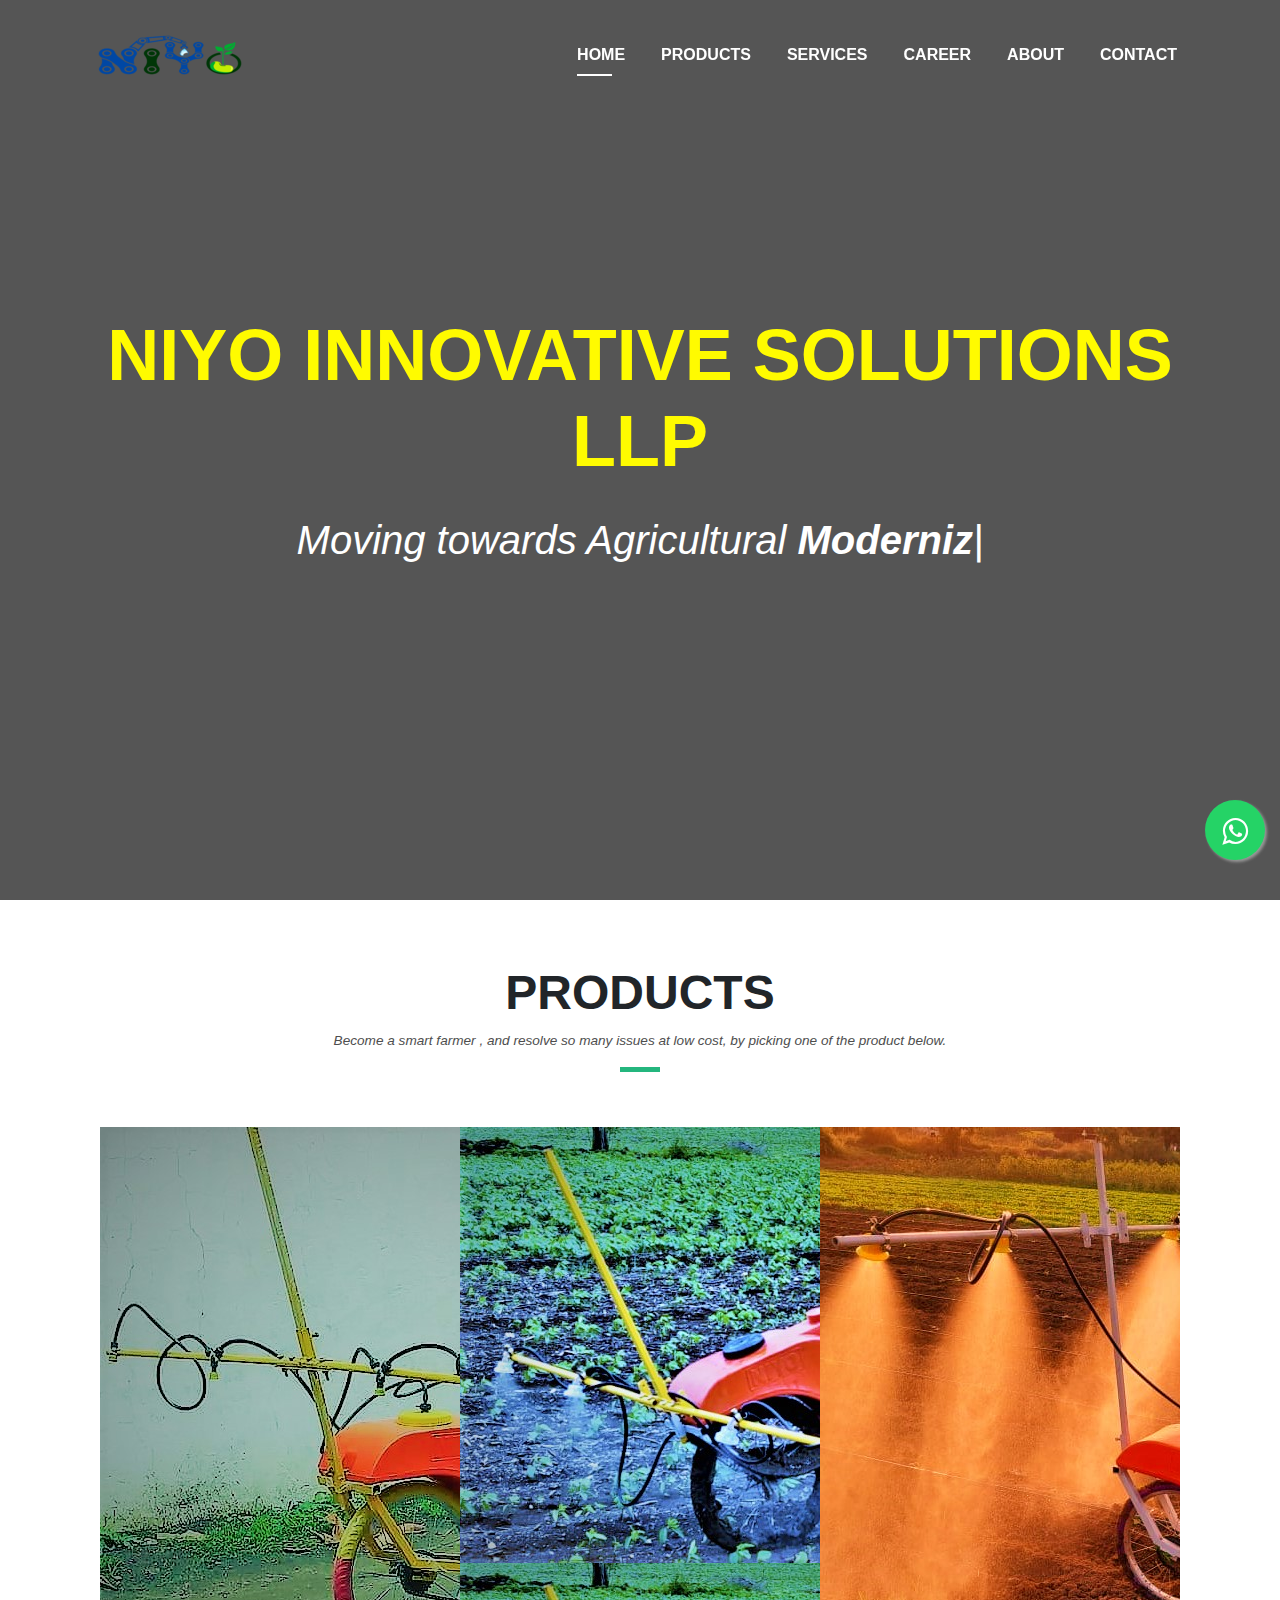
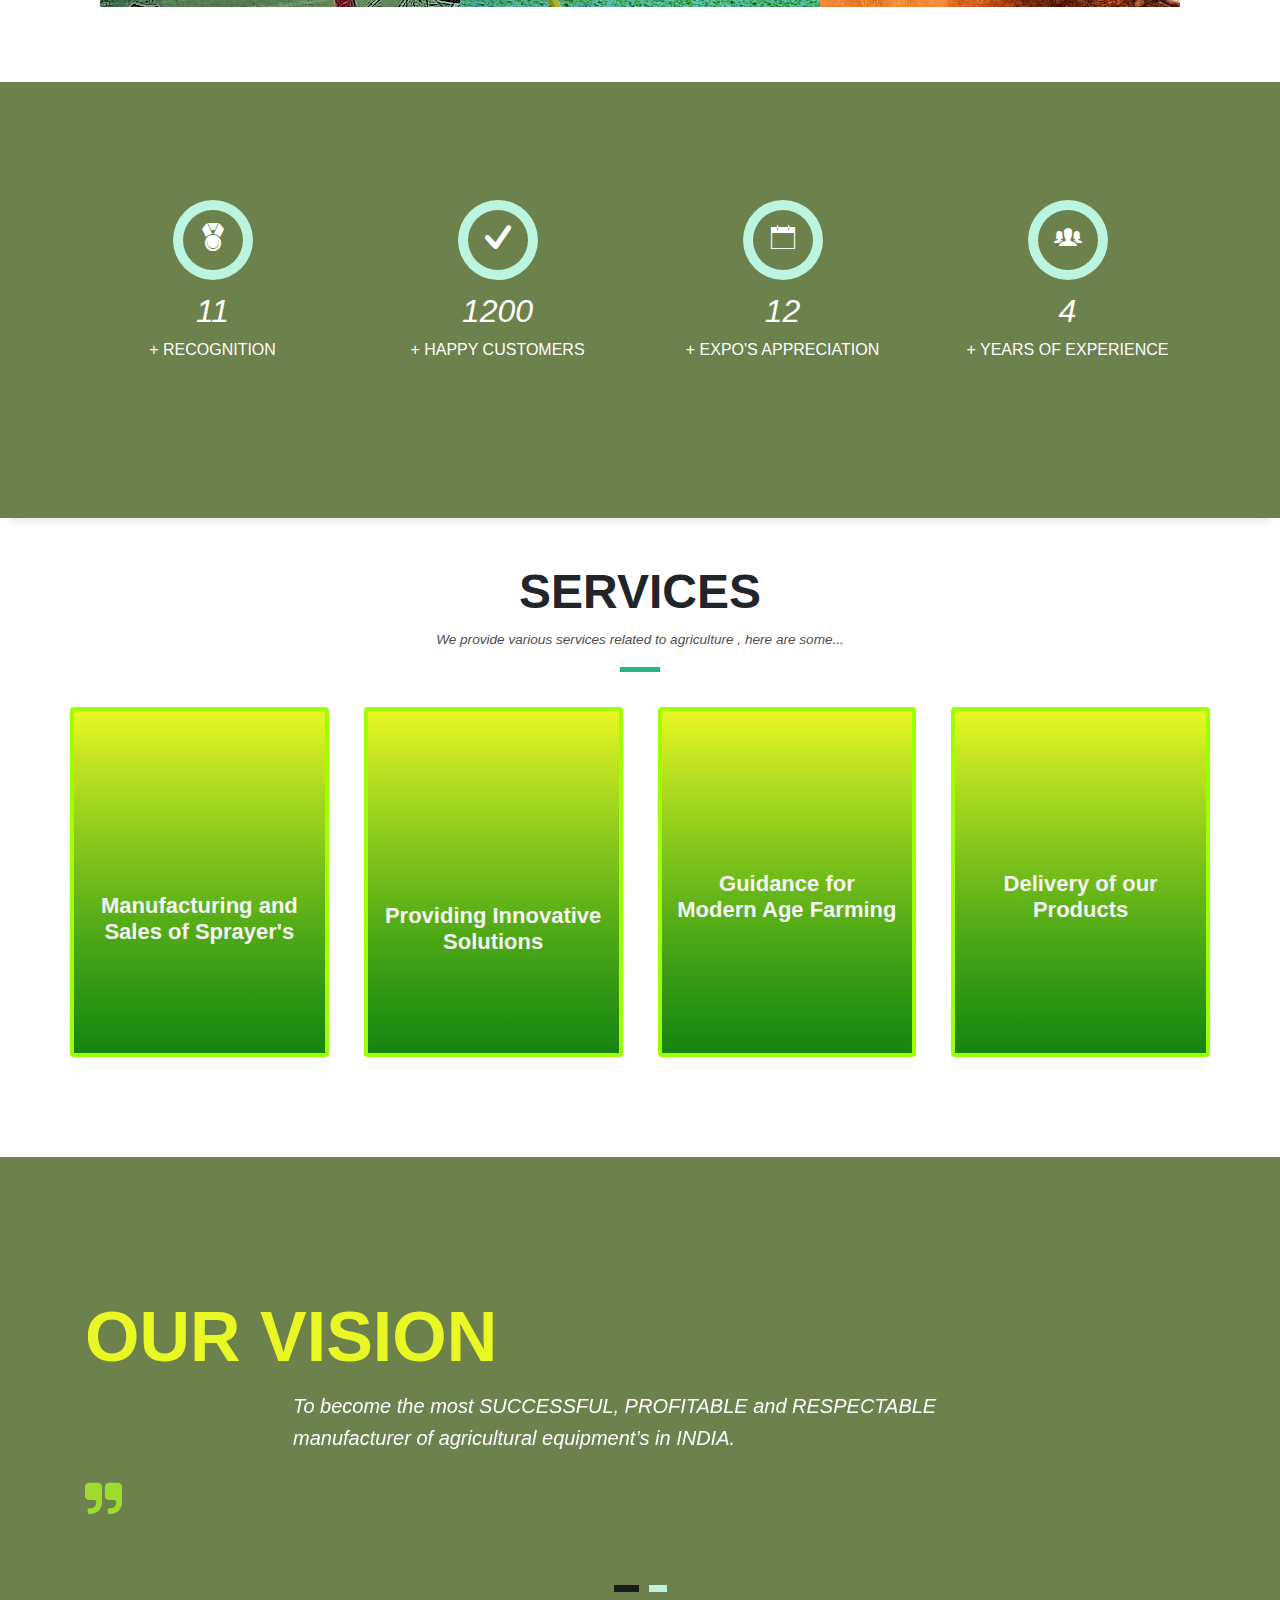
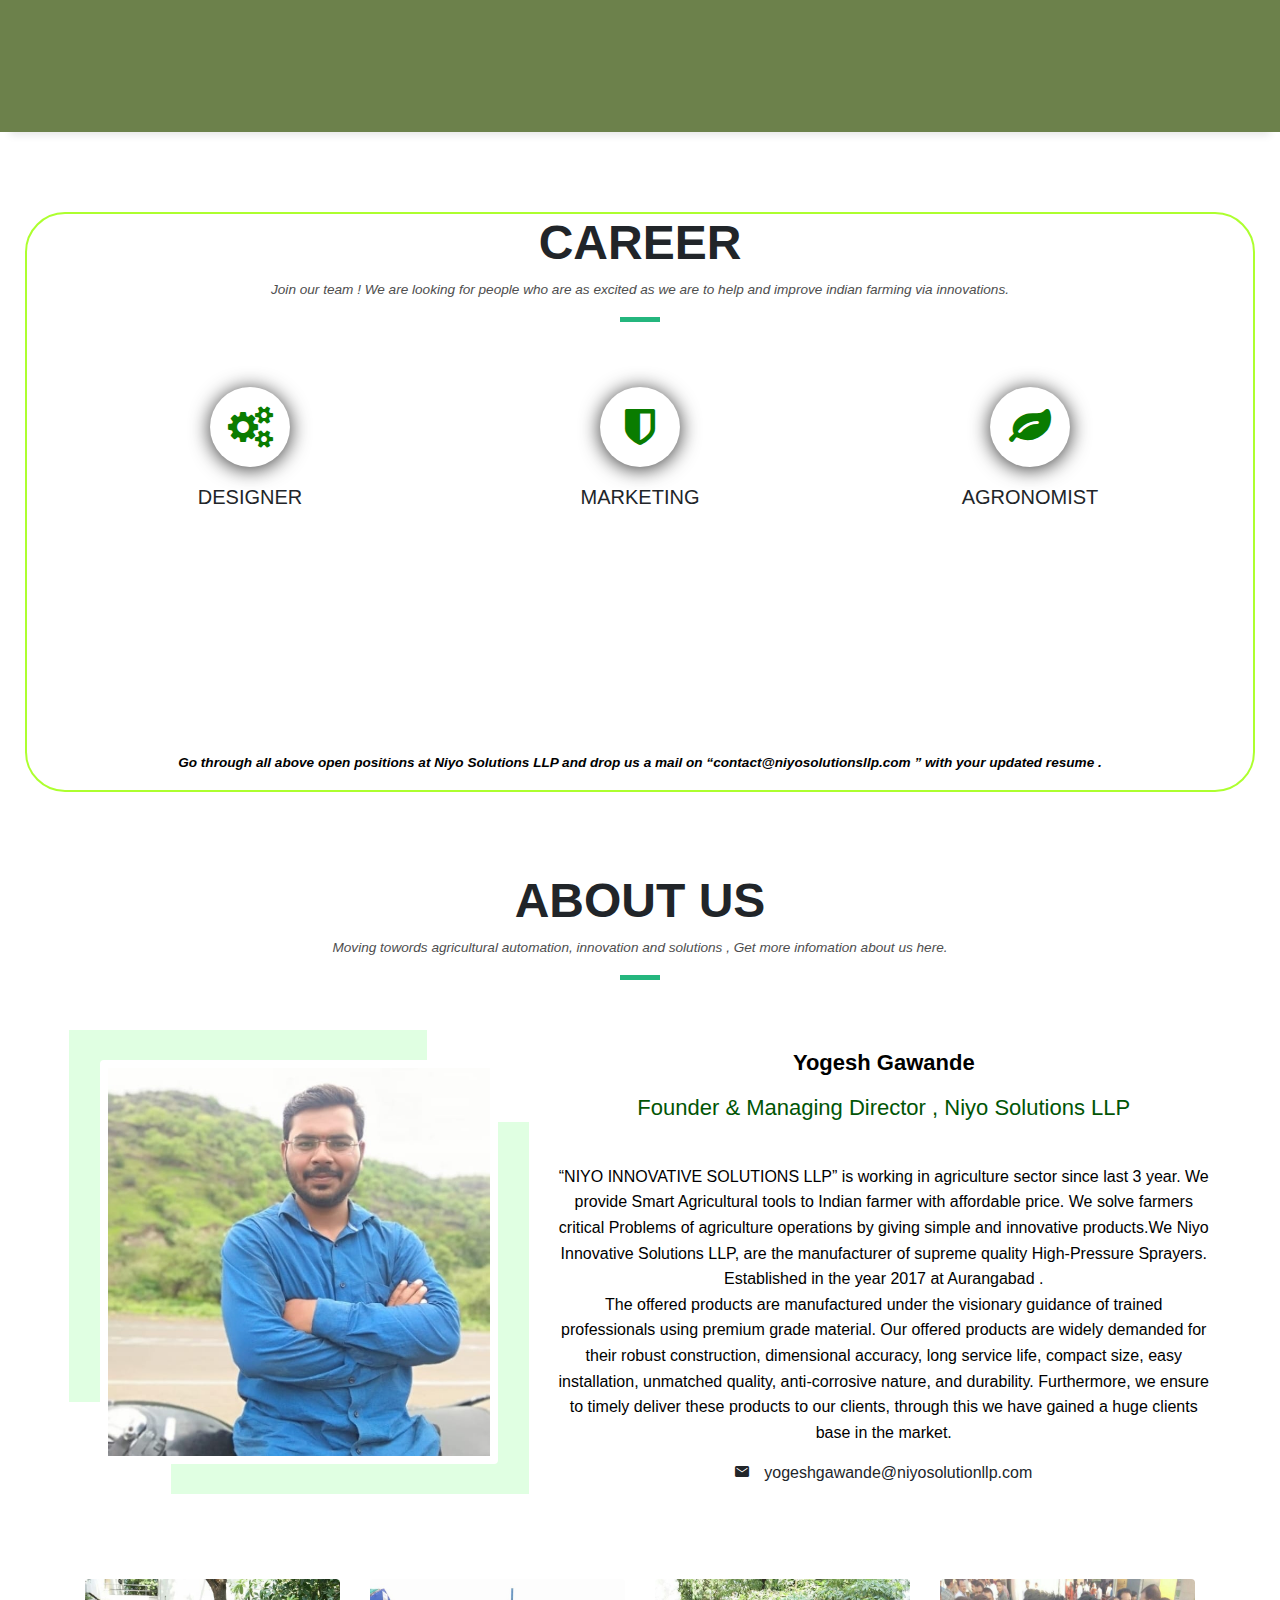
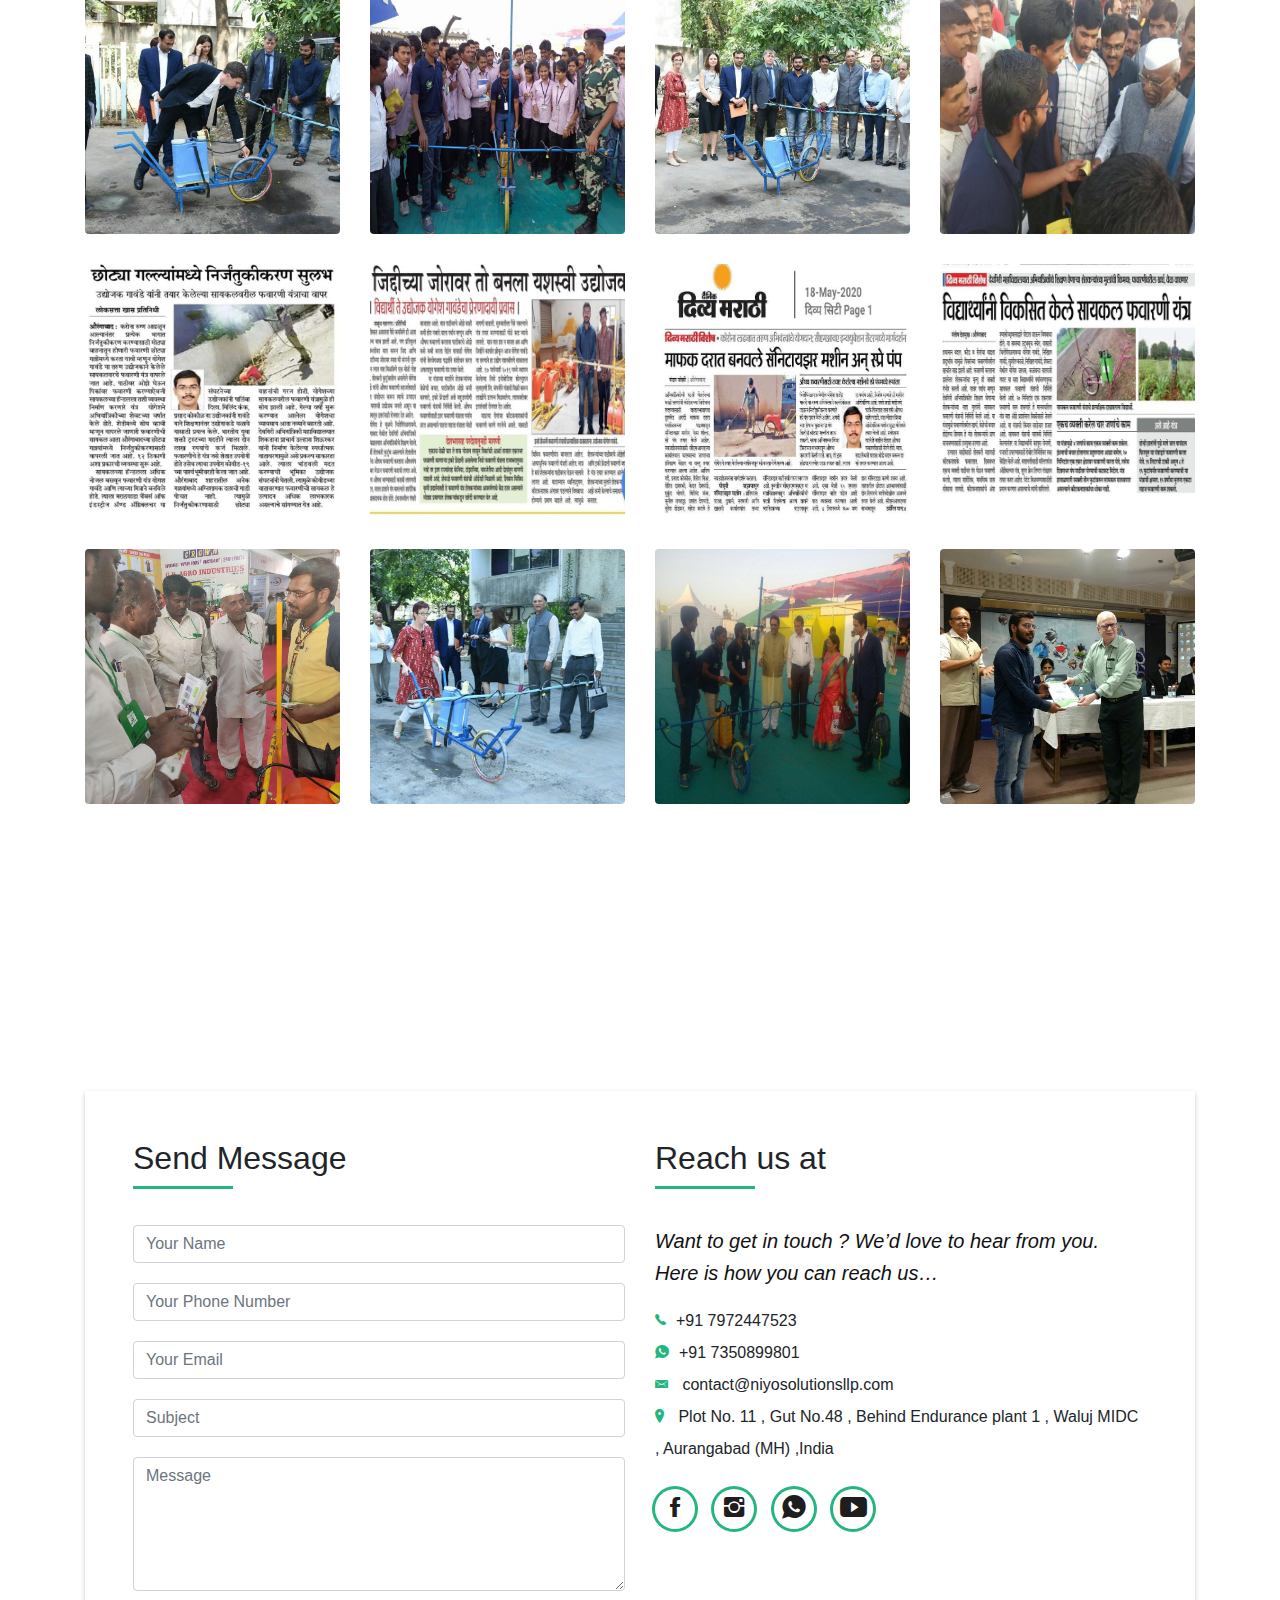
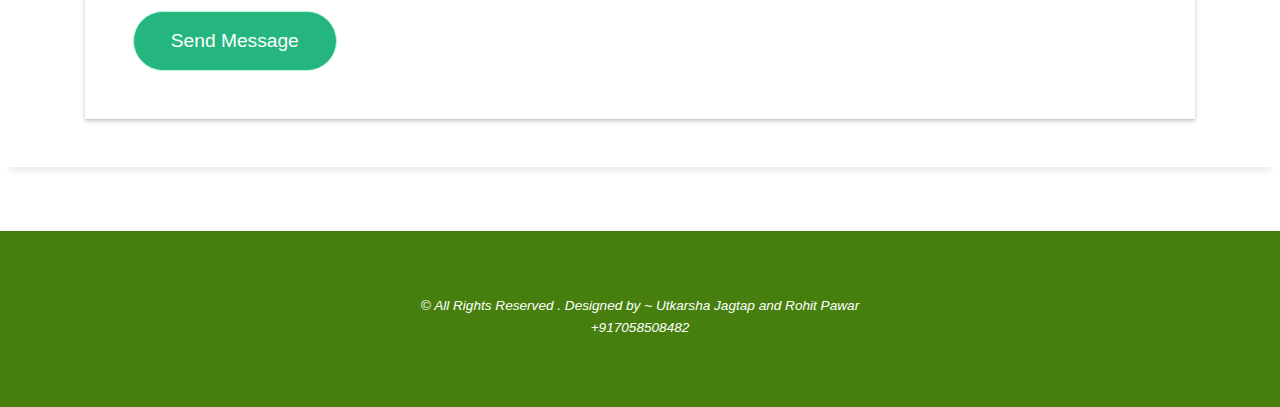
==== commit b17de70d: "mob view update" ====
--- a/index.html
+++ b/index.html
@@ -444,8 +444,8 @@
               <div class="col-lg-7 col-md-6">
                 <div class="about-content">
                   <h2>Yogesh Gawande</h2>
-                  <h3> Founder & Managing Director , Niyo Solutions LLP</h3>                  
-                  <p style="color: black; padding-top: 25px;font-style: normal; font-size: 16px;">“NIYO INNOVATIVE SOLUTIONS LLP” is working in agriculture 
+                  <h3 style="padding: 10px;"> Founder & Managing Director , Niyo Solutions LLP</h3>                  
+                  <p>“NIYO INNOVATIVE SOLUTIONS LLP” is working in agriculture 
                     sector since last 3 year. We provide Smart Agricultural tools to Indian farmer with affordable price. We solve farmers critical Problems
                      of agriculture operations by giving simple and innovative products.We Niyo  Innovative Solutions LLP, are the manufacturer of supreme quality 
                      High-Pressure Sprayers. Established in the year 2017 at Aurangabad . <br>                     
@@ -454,7 +454,7 @@
                     Our offered products are widely demanded for their robust construction, dimensional accuracy, long service life, compact size, easy installation, 
                     unmatched quality, anti-corrosive nature, and durability. Furthermore, we ensure to timely deliver these products
                      to our clients, through this we have gained a huge clients base in the market.</p>
-                     <h3><i class="ion-android-mail" style="padding-right: 15px;"></i>yogeshgawande@niyosolutionllp.com</h3>
+                     <i class="ion-android-mail" style="padding-right: 15px;"></i>yogeshgawande@niyosolutionllp.com
                 </div>
               </div>
 
@@ -592,7 +592,7 @@
                     <ul>
                       <li><a href="https://lm.facebook.com/l.php?u=https%3A%2F%2Ffb.me%2Fniyollp&h=AT2tkGIOZsbd2lFLYuUROCdG6U4Cm3FbDkTb4c2WFKDmPPTzb2dl3r2mo48W1eXOyihnhLE0_9owYhAS_-CkjbdeAPuKrCLQOXrYj5q7pmBg2HN7ze_yq_p4kAnFs3FoJq7s3I5JFeiSFrzlI6ZSxQ" target="_blank"><span class="ico-circle"><i class="ion-social-facebook"></i></span></a></li>
                       <li><a href="https://instagram.com/niyo_llp?igshid=h20y0y0txwg7" target="_blank"><span class="ico-circle"><i class="ion-social-instagram"></i></span></a></li>
-                      <li><a href="https://twitter.com/LlpNiyo?s=09" target="_blank"><span class="ico-circle"><i class="ion-social-twitter"></i></span></a></li>
+                      <!-- <li><a href="https://twitter.com/LlpNiyo?s=09" target="_blank"><span class="ico-circle"><i class="ion-social-twitter"></i></span></a></li> -->
                       <li><a href="https://api.whatsapp.com/send?phone=917350899801&text=Hello%20sir%20,%20i%20want%20to%20buy%20niyo%27s%20sprayer%20.." target="_blank"><span class="ico-circle"><i class="ion-social-whatsapp"></i></span></a></li>
                       <li><a href="https://www.youtube.com/channel/UCPbABQI_S0S0kdCkqOB2TlA" target="_blank"><span class="ico-circle"><i class="ion-social-youtube"></i></span></a></li>
                     </ul>
--- a/css_m/style.css
+++ b/css_m/style.css
@@ -15,7 +15,7 @@
   right: 0;
   bottom: 0;
   min-width: 100%;
-  min-height: 100%;
+  min-height: auto;
   
 }
 .nav-area{
@@ -34,7 +34,7 @@
   letter-spacing: 2px;
 }
 .logo span{
-  color: #ff5bb00;
+  color: #ff5bb000;
 }
 .menu-area{
   float: right;
@@ -392,7 +392,7 @@
   border-radius: 50%;
   right: 15px;
   bottom: 15px;
-  transition: background 0.5s;
+  transition: 0.5s;
   z-index: 11;
 }
 
@@ -668,7 +668,7 @@
 }
 
 .intro .overlay-itro {
-  background-color: rgba(0, 0, 0, 0.6);
+  background-color: rgba(0, 0, 0, 0.74);
   position: absolute;
   top: 0;
   left: 0px;
@@ -679,7 +679,7 @@
 }
 
 .intro .intro-title {
-  color: #fff;
+  color: rgb(255, 251, 0);
   font-weight: 600;
   font-size: 3rem;
 }
@@ -723,604 +723,54 @@
   color: #fff;
 }
 
+@media screen and (max-width: 700px) {
+  .intro .intro-title {
+    color: rgb(255, 251, 0);
+    font-weight: 400;
+    font-size: 3rem;
+  }
+  
+  .intro .intro-subtitle {
+    font-size: 1.5rem;
+    font-weight: 100;
+  }  
+
+  .vid-bg{
+    display: none;
+  }
+
+  .whats-app{
+    display: none;
+  }
+
+  .ico-circle{
+    margin-bottom: 10px;
+  }
+
+  .counter-num{
+    margin-bottom: 60px;
+  }
+
+  .counter-text{
+    text-decoration-line: overline underline;
+  }
+
+  .about-content p{
+    padding: 30px;
+  }
+
+}
+
 /*======================================
-//--//-->   ABOUT
+//--//-->   Intro End
 ======================================*/
 
-.about-mf .box-shadow-full {
-  padding-top: 4rem;
-  padding-bottom: 4rem;
-}
-
-.about-mf .about-img {
-  margin-bottom: 2rem;
-}
-
-.about-mf .about-img img {
-  margin-left: 10px;
-}
-
-.skill-mf span {
-  color: #4e4e4e;
-}
-
-.skill-mf .progress {
-  background-color: #bbf5df;
-  margin: .5rem 0 1.2rem 0;
-  border-radius: 0;
-  height: .7rem;
-}
-
-.skill-mf .progress .progress-bar {
-  height: .7rem;
-  background-color: #24b67e;
-}
+
+
 
 /*======================================
-//--//-->   SERVICES
+//--//-->   Product section start
 ======================================*/
-
-.service-box {
-  background-color: #fff;
-  padding: 2.5rem 1.3rem;
-  border-radius: 1rem;
-  margin-bottom: 3rem;
-}
-
-.service-box:hover .ico-circle {
-  transition: all 500ms ease;
-  color: #fff;
-  background-color: #24b67e;
-  box-shadow: 0 0 0 10px #bbf5df;
-}
-
-.service-box .service-ico {
-  margin-bottom: 1rem;
-  color: #1e1e1e;
-}
-
-.service-box .ico-circle {
-  transition: all 500ms ease;
-  font-size: 4rem;
-}
-
-.service-box .s-title {
-  font-size: 1.4rem;
-  text-transform: uppercase;
-  text-align: center;
-  padding: .4rem 0;
-}
-
-.service-box .s-description {
-  color: #4e4e4e;
-}
-
-/*======================================
-//--//-->   COUNTER
-======================================*/
-
-.counter-box {
-  color: #fff;
-  text-align: center;
-}
-
-.counter-ico {
-  margin-bottom: 1rem;
-}
-
-.counter-ico .ico-circle {
-  height: 60px;
-  width: 60px;
-  line-height: 1.8;
-  box-shadow: 0 0 0 10px #bbf5df;
-}
-
-.counter-num .counter {
-  font-size: 2rem;
-  margin-bottom: 0;
-}
-
-/*======================================
-//--//-->   PORTFOLIO
-======================================*/
-
-.work-box {
-  margin-bottom: 3rem;
-  -webkit-backface-visibility: hidden;
-  backface-visibility: hidden;
-  background-color: #fff;
-}
-
-.work-box:hover img {
-  -webkit-transform: scale(1.3);
-  transform: scale(1.3);
-}
-
-.work-img {
-  display: block;
-  overflow: hidden;
-}
-
-.work-img img {
-  transition: all 1s;
-}
-
-.work-content {
-  padding: 2rem 3% 1rem 4%;
-}
-
-.work-content .w-more {
-  color: #4e4e4e;
-  font-size: .8rem;
-}
-
-.work-content .w-more .w-ctegory {
-  color: #24b67e;
-}
-
-.work-content .w-like {
-  font-size: 2.5rem;
-  color: #24b67e;
-  float: right;
-}
-
-.work-content .w-like a {
-  color: #24b67e;
-}
-
-.work-content .w-like .num-like {
-  font-size: .7rem;
-}
-
-.w-title {
-  font-size: 1.2rem;
-}
-
-/*======================================
-//--//-->   TESTIMONIALS
-======================================*/
-
-.testimonials .owl-carousel .owl-item img {
-  width: auto;
-}
-
-.testimonial-box {
-  color: #fff;
-  text-align: center;
-}
-
-.testimonial-box .author-test {
-  margin-top: 1rem;
-}
-
-.testimonial-box .author-test img {
-  margin: 0 auto;
-}
-
-.testimonial-box .author {
-  color: #fff;
-  text-transform: uppercase;
-  font-weight: 600;
-  margin: 1rem 0;
-  display: block;
-  font-size: 1.4rem;
-}
-
-.testimonial-box .comit {
-  font-size: 2rem;
-  color: #24b67e;
-  background-color: #fff;
-  width: 52px;
-  height: 52px;
-  display: block;
-  margin: 0 auto;
-  border-radius: 50%;
-  line-height: 1.6;
-}
-
-/*======================================
-//--//-->   BLOG
-======================================*/
-
-.card-blog .card-body {
-  position: relative;
-}
-
-.card-blog .card-category-box {
-  position: absolute;
-  text-align: center;
-  top: -16px;
-  left: 15px;
-  right: 15px;
-  line-height: 25px;
-  overflow: hidden;
-}
-
-.card-blog .card-category {
-  display: inline-block;
-  color: #fff;
-  padding: 0 15px 5px;
-  overflow: hidden;
-  background-color: #24b67e;
-  border-radius: 4px;
-}
-
-.card-blog .card-category .category {
-  color: #fff;
-  display: inline-block;
-  text-transform: uppercase;
-  font-size: .7rem;
-  letter-spacing: .1px;
-  margin-bottom: 0;
-}
-
-.card-blog .card-title {
-  font-size: 1.3rem;
-  margin-top: .6rem;
-}
-
-.card-blog .card-description {
-  color: #4e4e4e;
-}
-
-.card-blog .post-author {
-  display: inline-block;
-}
-
-.card-blog .post-date {
-  color: #4e4e4e;
-  display: inline-block;
-  float: right;
-}
-
-/*======================================
-//--//-->   BLOG-SINGLE
-======================================*/
-
-.post-box,
-.form-comments,
-.box-comments,
-.widget-sidebar {
-  padding: 2rem;
-  background-color: #fff;
-  margin-bottom: 3rem;
-}
-
-.blog-wrapper .article-title {
-  font-size: 1.5rem;
-}
-
-.blog-wrapper .post-meta {
-  margin: 1rem 0;
-}
-
-.blog-wrapper .post-meta ul {
-  border-left: 4px solid #24b67e;
-  margin-top: 1rem;
-}
-
-.blog-wrapper .post-meta ul li {
-  display: inline-block;
-  margin-left: 15px;
-}
-
-.blog-wrapper .post-meta ul a {
-  color: #24b67e;
-}
-
-.blog-wrapper .post-meta ul span {
-  color: #1e1e1e;
-}
-
-.blog-wrapper .blockquote {
-  border-left: 4px solid #24b67e;
-  padding: 18px;
-  font-style: italic;
-}
-
-/*------/ Comments /------*/
-
-.box-comments .list-comments li {
-  padding-bottom: 40px;
-}
-
-.box-comments .list-comments .comment-avatar {
-  display: table-cell;
-  vertical-align: top;
-}
-
-.box-comments .list-comments .comment-avatar img {
-  width: 80px;
-  height: 80px;
-}
-
-.box-comments .list-comments .comment-author {
-  font-size: 1.3rem;
-}
-
-.box-comments .list-comments .comment-details {
-  display: table-cell;
-  vertical-align: top;
-  padding-left: 25px;
-}
-
-.box-comments .list-comments a {
-  color: #24b67e;
-}
-
-.box-comments .list-comments span {
-  color: #1e1e1e;
-  font-style: italic;
-}
-
-.box-comments .comment-children {
-  margin-left: 40px;
-}
-
-/*------/ Sidebar /------*/
-
-.widget-sidebar .sidebar-title {
-  font-size: 1.6rem;
-  font-weight: 600;
-  border-left: 5px solid #24b67e;
-  padding-left: 15px;
-  text-transform: uppercase;
-  margin-bottom: 1.5rem;
-}
-
-.widget-sidebar .list-sidebar li {
-  position: relative;
-  padding: 6px 0 6px 24px;
-}
-
-.widget-sidebar .list-sidebar li:before {
-  position: absolute;
-  content: "";
-  width: 10px;
-  height: 1px;
-  left: 0;
-  background-color: #24b67e;
-  top: 20px;
-}
-
-.sidebar-search input {
-  background-color: #fff;
-  border-radius: 0;
-  transition: all 0.5s ease-in-out;
-}
-
-.sidebar-search .btn-search {
-  background-color: #24b67e;
-  border-color: #24b67e;
-  border-radius: 0;
-  padding-left: 20px;
-  padding-right: 20px;
-}
-
-.widget-tags ul li {
-  display: inline-block;
-  background-color: #24b67e;
-  padding: .2rem .6rem;
-  margin-bottom: .5rem;
-  border-radius: 15px;
-}
-
-.widget-tags ul li a {
-  color: #fff;
-}
-
-/*======================================
-//--//-->   CONTACT
-======================================*/
-
-.footer-paralax {
-  padding: 4rem 0 0 0;
-}
-
-.contact-mf {
-  margin-top: 4rem;
-}
-
-/*======================================
-//--//-->   FOOTER
-======================================*/
-
-footer {
-  text-align: center;
-  color: #fff;
-  padding-bottom: 4rem;
-}
-
-footer .copyright {
-  margin-bottom: .3rem;
-}
-
-footer .credits {
-  margin-bottom: 0;
-}
-
-footer .credits a {
-  color: #fff;
-}
-
-/*======================================
-//--//-->   CONtaCT FORM
-======================================*/
-
-#sendmessage {
-  color: #24b67e;
-  border: 1px solid #24b67e;
-  display: none;
-  text-align: center;
-  padding: 15px;
-  font-weight: 600;
-  margin-bottom: 15px;
-}
-
-#errormessage {
-  color: red;
-  display: none;
-  border: 1px solid red;
-  text-align: center;
-  padding: 15px;
-  font-weight: 600;
-  margin-bottom: 15px;
-}
-
-#sendmessage.show,
-#errormessage.show,
-.show {
-  display: block;
-}
-
-.validation {
-  color: red;
-  display: none;
-  margin: 0 0 20px;
-  font-weight: 400;
-  font-size: 13px;
-}
-
-/*======================================
-//--//-->   BUTTON
-======================================*/
-
-.button {
-  display: inline-block;
-  padding: .3rem .6rem;
-  text-align: center;
-  vertical-align: middle;
-  -webkit-user-select: none;
-  -moz-user-select: none;
-  -ms-user-select: none;
-  user-select: none;
-  font-size: 1rem;
-  border-radius: .3rem;
-  border: 1px solid transparent;
-  transition: all 500ms ease;
-  cursor: pointer;
-}
-
-.button:focus {
-  outline: 0;
-}
-
-.button:hover {
-  background-color: #0d9963;
-  color: #fff;
-  transition: all 500ms ease;
-}
-
-.button-a {
-  background-color: #24b67e;
-  color: #fff;
-  border-color: #bbf5df;
-}
-
-.button-big {
-  padding: .9rem 2.3rem;
-  font-size: 1.2rem;
-}
-
-.button-rouded {
-  border-radius: 5rem;
-}
-
-.btn-lg {
-  padding: .5rem 1rem;
-  font-size: 1.25rem;
-  line-height: 1.5;
-  border-radius: .3rem;
-}
-
-@media (min-width: 577px) {
-  .counter-box {
-    margin-bottom: 1.8rem;
-  }
-}
-
-@media (min-width: 767px) {
-  .about-mf .box-pl2 {
-    margin-top: 3rem;
-    padding-left: 0rem;
-  }
-
-  .card-blog {
-    margin-bottom: 3rem;
-  }
-
-  .contact-mf .box-pl2 {
-    margin-top: 3rem;
-    padding-left: 0rem;
-  }
-}
-
-@media (min-width: 768px) {
-  .box-shadow-full {
-    padding: 3rem;
-  }
-
-  .navbar-b.navbar-trans .nav-item,
-  .navbar-b.navbar-reduce .nav-item {
-    padding-left: 10px;
-  }
-
-  .navbar-b.navbar-trans .nav-link:before,
-  .navbar-b.navbar-reduce .nav-link:before {
-    margin-left: 18px;
-  }
-
-  .intro .intro-title {
-    font-size: 4.5rem;
-  }
-
-  .intro .intro-subtitle {
-    font-size: 2.5rem;
-  }
-
-  .intro-single .intro-title {
-    font-size: 3.5rem;
-  }
-
-  .testimonial-box .description {
-    padding: 0 5rem;
-  }
-
-  .post-box,
-  .form-comments,
-  .box-comments,
-  .widget-sidebar {
-    padding: 3rem;
-  }
-
-  .blog-wrapper .article-title {
-    font-size: 1.9rem;
-  }
-
-  .box-comments .list-comments .comment-author {
-    font-size: 1.5rem;
-  }
-}
-
-@media (min-width: 992px) {
-  .testimonial-box .description {
-    padding: 0 8rem;
-  }
-}
-
-@media (min-width: 1200px) {
-  .testimonial-box .description {
-    padding: 0 13rem;
-  }
-}
-
-@media (max-width: 768px) {
-  .back-to-top {
-    bottom: 15px;
-  }
-}
-
-/*Product section start*/
 
 .accordion {
   width: 100%;
@@ -1364,7 +814,7 @@
   width: 100%;
   position: relative;
   z-index: 3;
-  vertical-align: bottom;
+  /* vertical-align: bottom; */
   padding: 15px 20px;
   box-sizing: border-box;
   color: #fff;
@@ -1426,9 +876,79 @@
   transform: translateX(0);
 }
 
-@media screen and (max-width: 600px) {
-
-  .accordion { height: auto; }
+
+/* ==============================================product mobile view start======================================================== */
+.card {
+  height: 400px;
+  position: relative;
+  padding: 20px;
+  box-sizing: border-box;
+  display: flex;
+  align-items: flex-end;
+  text-decoration: none;
+  border: 4px solid #9dff00;
+  margin-bottom: 20px;
+  background-image: url(img/prod1_h.jpg);
+    background-size: cover;
+  
+  
+}
+
+.inner {
+  height: 50%;
+  display: flex;
+  flex-direction: column;
+  justify-content: center;
+  align-items: center; 
+  background: white;
+  box-sizing: border-box;
+  padding: 40px;
+  
+  
+}
+
+.title {
+  font-size: 24px;
+  color: black;  
+  text-align: center;
+  font-weight: 700;
+  color: #181818;
+  text-shadow: 0px 2px 2px #a6f8d5;
+  position: relative;
+  margin: 0 0 20px 0;
+  
+  
+}
+
+.subtitle {
+  color: #00ff55;
+  text-align: center;
+}
+
+.card2 {
+  background-image: url(img/prod2_h.jpeg);
+}
+
+.card3 {
+  background-image: url(img/prod3_h.jpeg);
+}
+
+/* ==============================================product mobile view end======================================================== */
+
+@media screen and (min-width: 900px){
+  .product_mobile{
+    display: none;
+  }
+}
+
+
+@media screen and (max-width: 900px) {
+
+  .accordion{
+    display: none;
+  }
+
+  /* .accordion { height: auto; }
   
   .accordion ul li,
   .accordion ul li:hover,
@@ -1440,54 +960,17 @@
     width: 100%;
     -webkit-transition: none;
     transition: none;
-  }
-  
-  }
-
-  /*product section end*/
-
-
-/*know more button start*/
-  .learn {
-    border-radius: 10px;
-    background-color:transparent;
-    border: 1px solid #f2f2f2;
-    
-    color: #FFFFFF;
-    text-align: center;
-    font-size: 28px;
-    padding: 2px;
-    width: 2px;
-    transition: all 0.5s;
-    cursor: pointer;
-    margin: 5px;
-  }
-  
-  .learn span {
-    cursor: pointer;
-    transition: 0.5s;
-  }
-  
-  .learn span:after {
-    content: '\00bb';
-    
-    opacity: 0;
-    top: 0;
-    right: -20px;
-    transition: 0.5s;
-  }
-  
-  .learn:hover span {
-    padding-right: 5px;
-  }
-  
-  .learn:hover span:after {
-    opacity: 1;
-    right: 0;
-  }
-  /*know more button end*/
-
-  /*service card start*/
+  } */
+  
+  }
+
+  /*======================================
+//--//-->   Product section end
+======================================*/
+
+ /*======================================
+//--//-->   service card start
+======================================*/ 
 
   .page-content {
     display: grid;
@@ -1507,7 +990,6 @@
     text-align: center;
     color: whitesmoke;
     overflow: hidden;
-    /* -webkit-box-reflect: below 1px linear-gradient(transparent,transparent,#004); */
   }
   .card:before {
     content: '';
@@ -1533,18 +1015,7 @@
     transform: translateY(-50%);
     transition: transform .6s ease;
   }
-  .card:nth-child(1):before {
-    background-image: url(img/manu.png) no-repeat center /cover;
-  }
-  .card:nth-child(2):before {
-    background: url(2.jpg) no-repeat center /cover;
-  }
-  .card:nth-child(3):before {
-    background: url(3.jpg) no-repeat center /cover;
-  }
-  .card:nth-child(4):before {
-    background: url(4.jpg) no-repeat center /cover;
-  }
+  
   .textContent {
     position: relative;
     display: flex;
@@ -1618,11 +1089,50 @@
   @media (min-width: 800px) {
     .page-content {
       grid-template-columns: repeat(4, 1fr);
-    }
-  }
-   /*service card end*/
-
-     /*career card start*/
+    }    
+  }
+
+
+/*======================================
+//--//-->  service card end
+======================================*/
+
+
+
+
+/*======================================
+//--//-->   COUNTER
+======================================*/
+
+.counter-box {
+  color: #fff;
+  text-align: center;
+}
+
+.counter-ico {
+  margin-bottom: 1rem;
+}
+
+.counter-ico .ico-circle {
+  height: 60px;
+  width: 60px;
+  line-height: 1.8;
+  box-shadow: 0 0 0 10px #bbf5df;
+}
+
+.counter-num .counter {
+  font-size: 2rem;
+  margin-bottom: 0;
+}
+
+
+     /*======================================
+//--//-->   counter end
+======================================*/
+
+/*======================================
+//--//-->   career card section start
+======================================*/
 
      .section-padding_career{
       padding: 15px 0;
@@ -1635,6 +1145,7 @@
       height: 400px;
       padding: 50px 50px;
   }
+
   .single-service_career .icon{
       background-color: #fff;
       border-radius: 50%;
@@ -1643,18 +1154,20 @@
       display: inline-block;
       height: 80px;
       width: 80px;
-      margin-bottom: 15px;
-     
-  }
+      margin-bottom: 15px;     
+  }
+
   .single-service_career .icon i{
       display: block;
       font-size: 42px;
       line-height: 80px;
   }
+
   .single-service_career .content_career{
       height: 32px;
       transition: .9s;
   }
+
   .single-service_career .content_career h3{
       font-size: 20px;
       font-weight: 350;
@@ -1662,6 +1175,7 @@
       margin: 0;
       text-transform: uppercase;
   }
+
   .single-service_career .content_career p{
       color: rgb(255, 255, 255);
       line-height: 29px;
@@ -1669,16 +1183,302 @@
       font-size: 16px;
       font-weight: 450;
   }
+
   .single-service_career:hover{
       background-image: linear-gradient(to bottom,#e9f724 0%, rgb(11, 129, 7) 100%);
       padding: 60px 50px;
   
   }
+
   .single-service_career .content_career:hover{
       height: 100px;
   }
+
+
+
+
+  /* career mobile view start */
+  @media screen and (max-width: 600px){
+  .single-service_career .content_career p{
+   color: rgb(17, 34, 0);
+  }
+
+  .careerpara{
+    margin-top: 60px;
+  }
+
+  .single-service_career .content_career h3{
+    color: rgba(73, 146, 0, 0.555);
+    text-decoration-line: overline underline;
+  }
+ }
+  /* career mobile view end */
      
-     /*career card end*/
+    /*======================================
+//--//-->   career card section end
+======================================*/
+
+
+
+
+
+/*======================================
+//--//-->   CONTACT
+======================================*/
+
+.footer-paralax {
+  padding: 4rem 0 0 0;
+}
+
+.contact-mf {
+  margin-top: 4rem;
+}
+
+/*======================================
+//--//-->   FOOTER
+======================================*/
+
+footer {
+  text-align: center;
+  color: #fff;
+  padding-bottom: 4rem;
+}
+
+footer .copyright {
+  margin-bottom: .3rem;
+}
+
+footer .credits {
+  margin-bottom: 0;
+}
+
+footer .credits a {
+  color: #fff;
+}
+
+/*======================================
+//--//-->   CONtaCT FORM
+======================================*/
+
+#sendmessage {
+  color: #24b67e;
+  border: 1px solid #24b67e;
+  display: none;
+  text-align: center;
+  padding: 15px;
+  font-weight: 600;
+  margin-bottom: 15px;
+}
+
+#errormessage {
+  color: red;
+  display: none;
+  border: 1px solid red;
+  text-align: center;
+  padding: 15px;
+  font-weight: 600;
+  margin-bottom: 15px;
+}
+
+#sendmessage.show,
+#errormessage.show,
+.show {
+  display: block;
+}
+
+.validation {
+  color: red;
+  display: none;
+  margin: 0 0 20px;
+  font-weight: 400;
+  font-size: 13px;
+}
+
+/*======================================
+//--//-->   BUTTON
+======================================*/
+
+.button {
+  display: inline-block;
+  padding: .3rem .6rem;
+  text-align: center;
+  vertical-align: middle;
+  -webkit-user-select: none;
+  -moz-user-select: none;
+  -ms-user-select: none;
+  user-select: none;
+  font-size: 1rem;
+  border-radius: .3rem;
+  border: 1px solid transparent;
+  transition: all 500ms ease;
+  cursor: pointer;
+}
+
+.button:focus {
+  outline: 0;
+}
+
+.button:hover {
+  background-color: #0d9963;
+  color: #fff;
+  transition: all 500ms ease;
+}
+
+.button-a {
+  background-color: #24b67e;
+  color: #fff;
+  border-color: #bbf5df;
+}
+
+.button-big {
+  padding: .9rem 2.3rem;
+  font-size: 1.2rem;
+}
+
+.button-rouded {
+  border-radius: 5rem;
+}
+
+.btn-lg {
+  padding: .5rem 1rem;
+  font-size: 1.25rem;
+  line-height: 1.5;
+  border-radius: .3rem;
+}
+
+@media (min-width: 577px) {
+  .counter-box {
+    margin-bottom: 1.8rem;
+  }
+}
+
+@media (min-width: 767px) {
+  .about-mf .box-pl2 {
+    margin-top: 3rem;
+    padding-left: 0rem;
+  }
+
+  .card-blog {
+    margin-bottom: 3rem;
+  }
+
+  .contact-mf .box-pl2 {
+    margin-top: 3rem;
+    padding-left: 0rem;
+  }
+}
+
+@media (min-width: 768px) {
+  .box-shadow-full {
+    padding: 3rem;
+  }
+
+  .navbar-b.navbar-trans .nav-item,
+  .navbar-b.navbar-reduce .nav-item {
+    padding-left: 10px;
+  }
+
+  .navbar-b.navbar-trans .nav-link:before,
+  .navbar-b.navbar-reduce .nav-link:before {
+    margin-left: 18px;
+  }
+
+  .intro .intro-title {
+    font-size: 4.5rem;
+  }
+
+  .intro .intro-subtitle {
+    font-size: 2.5rem;
+  }
+
+  .intro-single .intro-title {
+    font-size: 3.5rem;
+  }
+
+  .testimonial-box .description {
+    padding: 0 5rem;
+  }
+
+  .post-box,
+  .form-comments,
+  .box-comments,
+  .widget-sidebar {
+    padding: 3rem;
+  }
+
+  .blog-wrapper .article-title {
+    font-size: 1.9rem;
+  }
+
+  .box-comments .list-comments .comment-author {
+    font-size: 1.5rem;
+  }
+}
+
+@media (min-width: 992px) {
+  .testimonial-box .description {
+    padding: 0 8rem;
+  }
+}
+
+@media (min-width: 1200px) {
+  .testimonial-box .description {
+    padding: 0 13rem;
+  }
+}
+
+@media (max-width: 768px) {
+  .back-to-top {
+    bottom: 15px;
+  }
+}
+
+
+
+
+/*know more button start*/
+  .learn {
+    border-radius: 10px;
+    background-color:transparent;
+    border: 1px solid #f2f2f2;
+    
+    color: #FFFFFF;
+    text-align: center;
+    font-size: 28px;
+    padding: 2px;
+    width: 2px;
+    transition: all 0.5s;
+    cursor: pointer;
+    margin: 5px;
+  }
+  
+  .learn span {
+    cursor: pointer;
+    transition: 0.5s;
+  }
+  
+  .learn span:after {
+    content: '\00bb';
+    
+    opacity: 0;
+    top: 0;
+    right: -20px;
+    transition: 0.5s;
+  }
+  
+  .learn:hover span {
+    padding-right: 5px;
+  }
+  
+  .learn:hover span:after {
+    opacity: 1;
+    right: 0;
+  }
+  /*know more button end*/
+
+
+
+
 
      
 /* single photo Section */
@@ -1773,4 +1573,32 @@
 
 .my-float {
   margin-top: 16px;
-}+}
+
+.author{
+  color: #e9f724;
+  font-size: 70px;
+  font-weight: 700;
+}
+
+.comit{
+  color: #adf724c2;
+  font-size: 40px;
+  font-weight: 450;
+}
+
+.about-content p{
+  color: black;
+  padding-top: 25px;
+  font-style: normal; 
+  font-size: 16px;
+}
+
+/* @media screen and(max-width: 600px) {
+  .about-content p{
+    color: rgb(231, 10, 10);
+    padding-top: 25px;
+    font-style: normal; 
+    font-size: 16px;}
+} */
+
--- a/css_m/images.css
+++ b/css_m/images.css
@@ -1,27 +1,27 @@
-*{
-    margin: 0px;
- } 
- 
- .main_main{
-     
-         width: 100%;
-         margin-top: 70px;
- }
- .box{
-  width: 25%;
-  float: left;
-  padding: 15px;  
-  display: block;
-  }
- 
- img{
-  width: 100%;
- border-radius: 4px;
- 
- }
- 
- img:hover{
-   transform: scale(1.4,1.4);
-   transition: .4s transform;
-  
+*{
+    margin: 0px;
+ } 
+ 
+ .main_main{
+     
+         width: 100%;
+         margin-top: 70px;
+ }
+ .box{
+  width: 25%;
+  float: left;
+  padding: 15px;  
+  display: block;
+  }
+ 
+ img{
+  width: 100%;
+ border-radius: 4px;
+ 
+ }
+ 
+ img:hover{
+   transform: scale(1.4,1.4);
+   transition: .4s transform;
+  
  }--- a/css_i/template-style.css
+++ b/css_i/template-style.css
@@ -1,23 +1,3 @@
-/* Default Template Styles */
-
-/* Typography */
-
-
-
-
-
-
-
-
-
-
-
-
-
-
-
-/* Background Colors */
-
 .background-primary, .primary-color-primary .background-primary {
   background-color: #2f6800ab !important;
 }
@@ -129,7 +109,7 @@
       margin-right: 0.625rem;
       max-width: 100%;
       text-align: center;
-      vertical-align: middle;
+      /* vertical-align: middle; */
     }
     .nav-text::after {
       color: #002633;
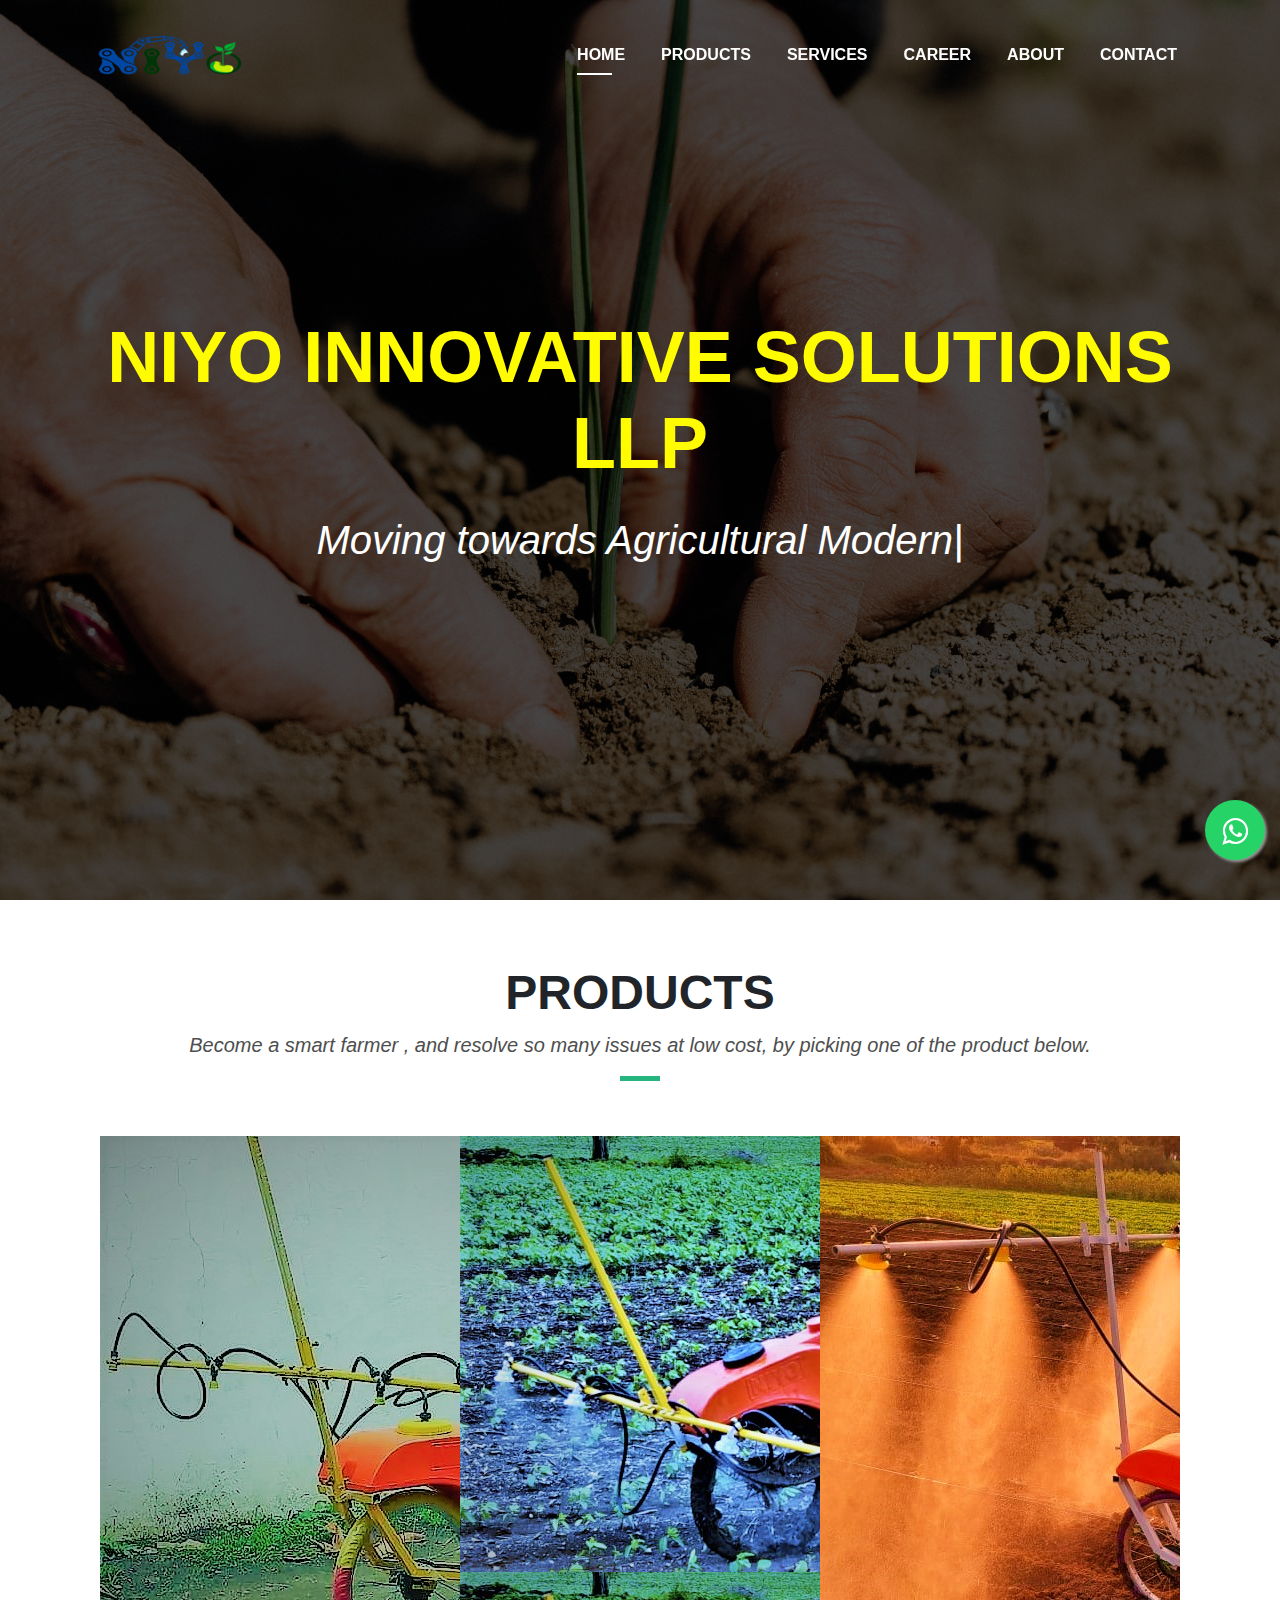
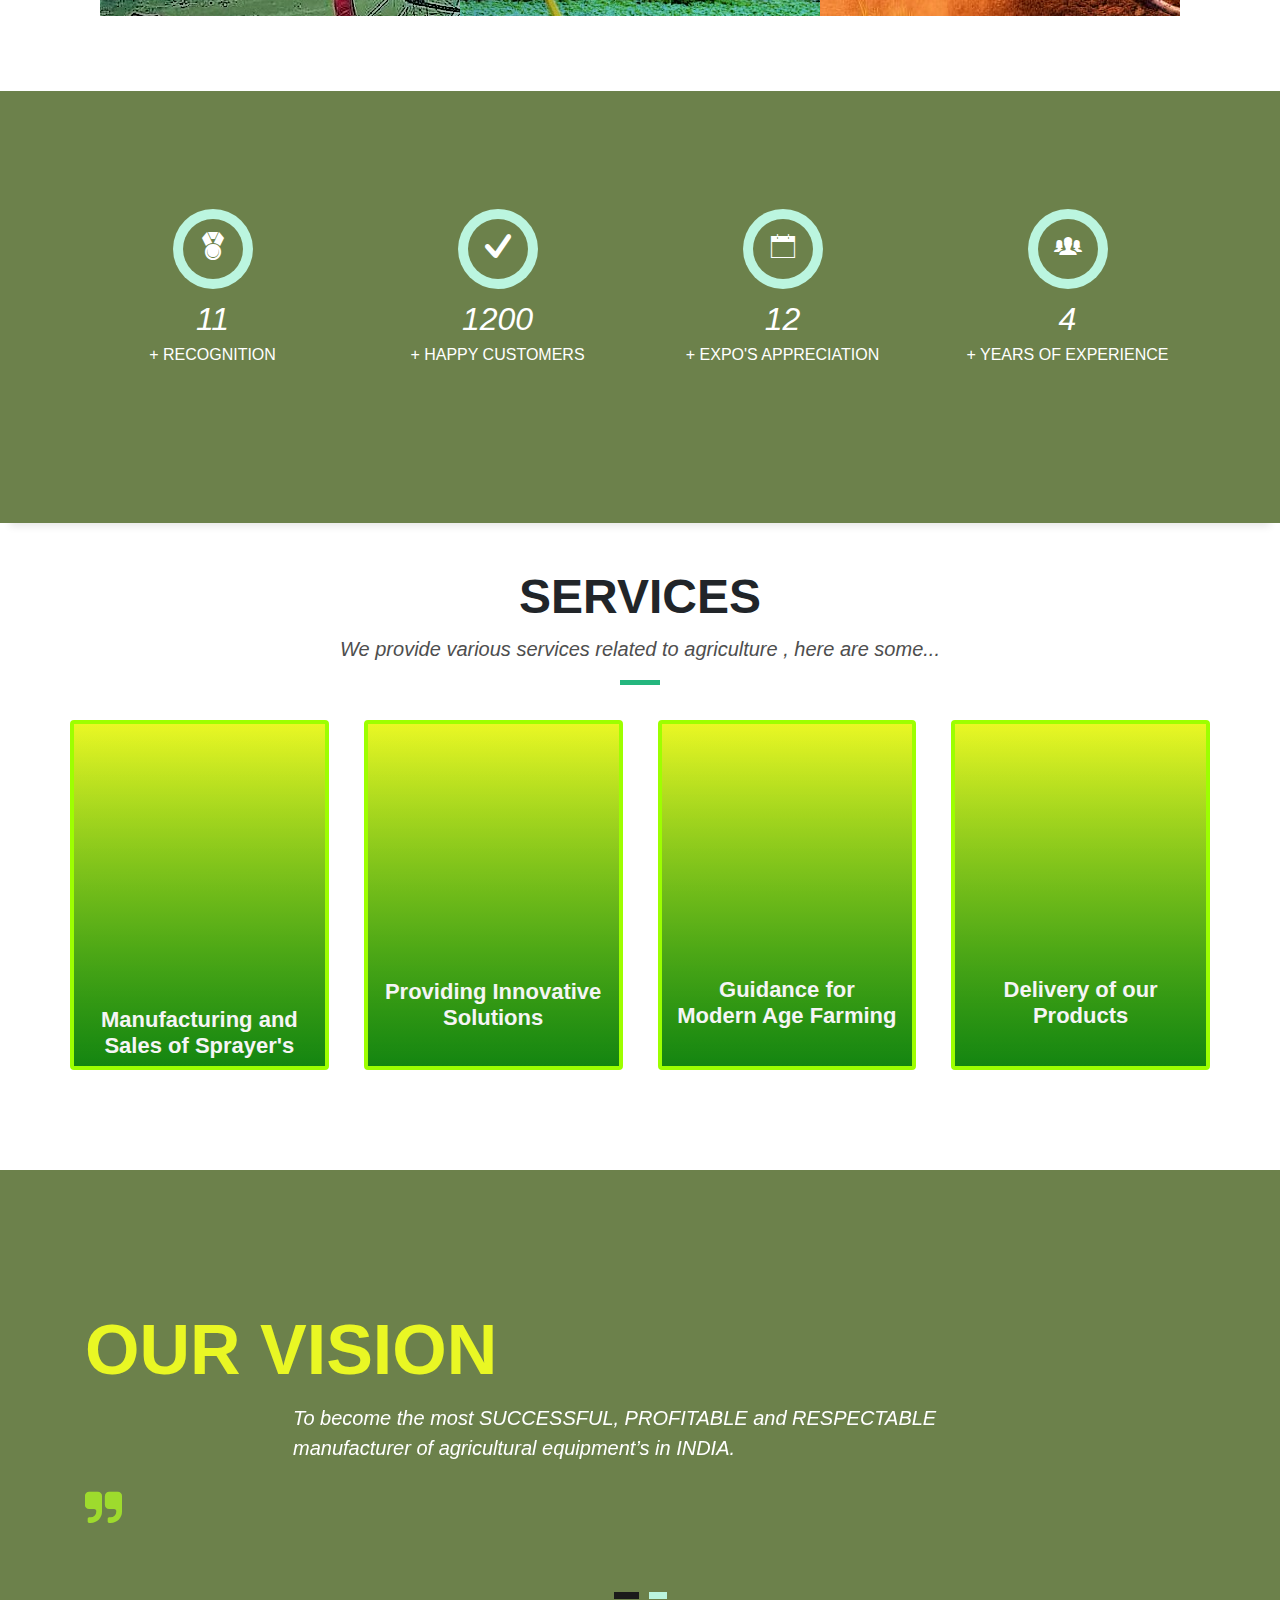
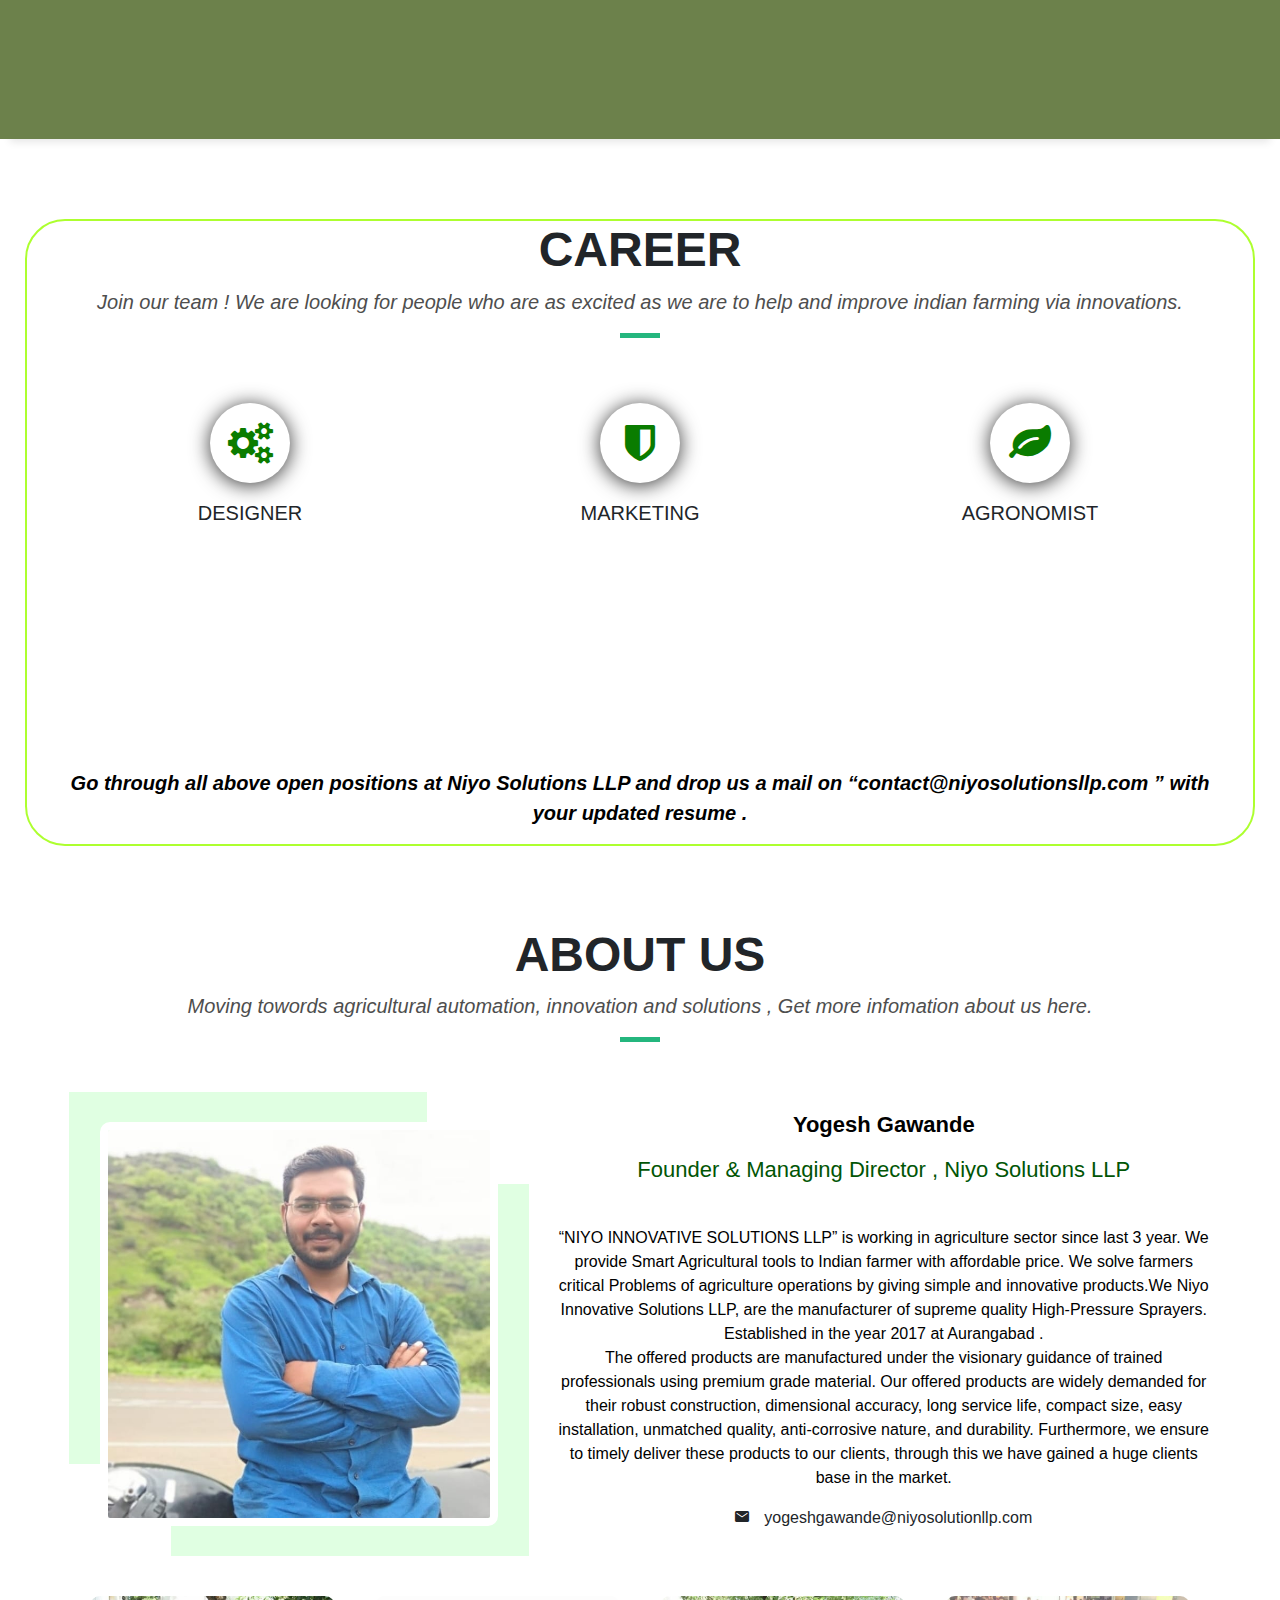
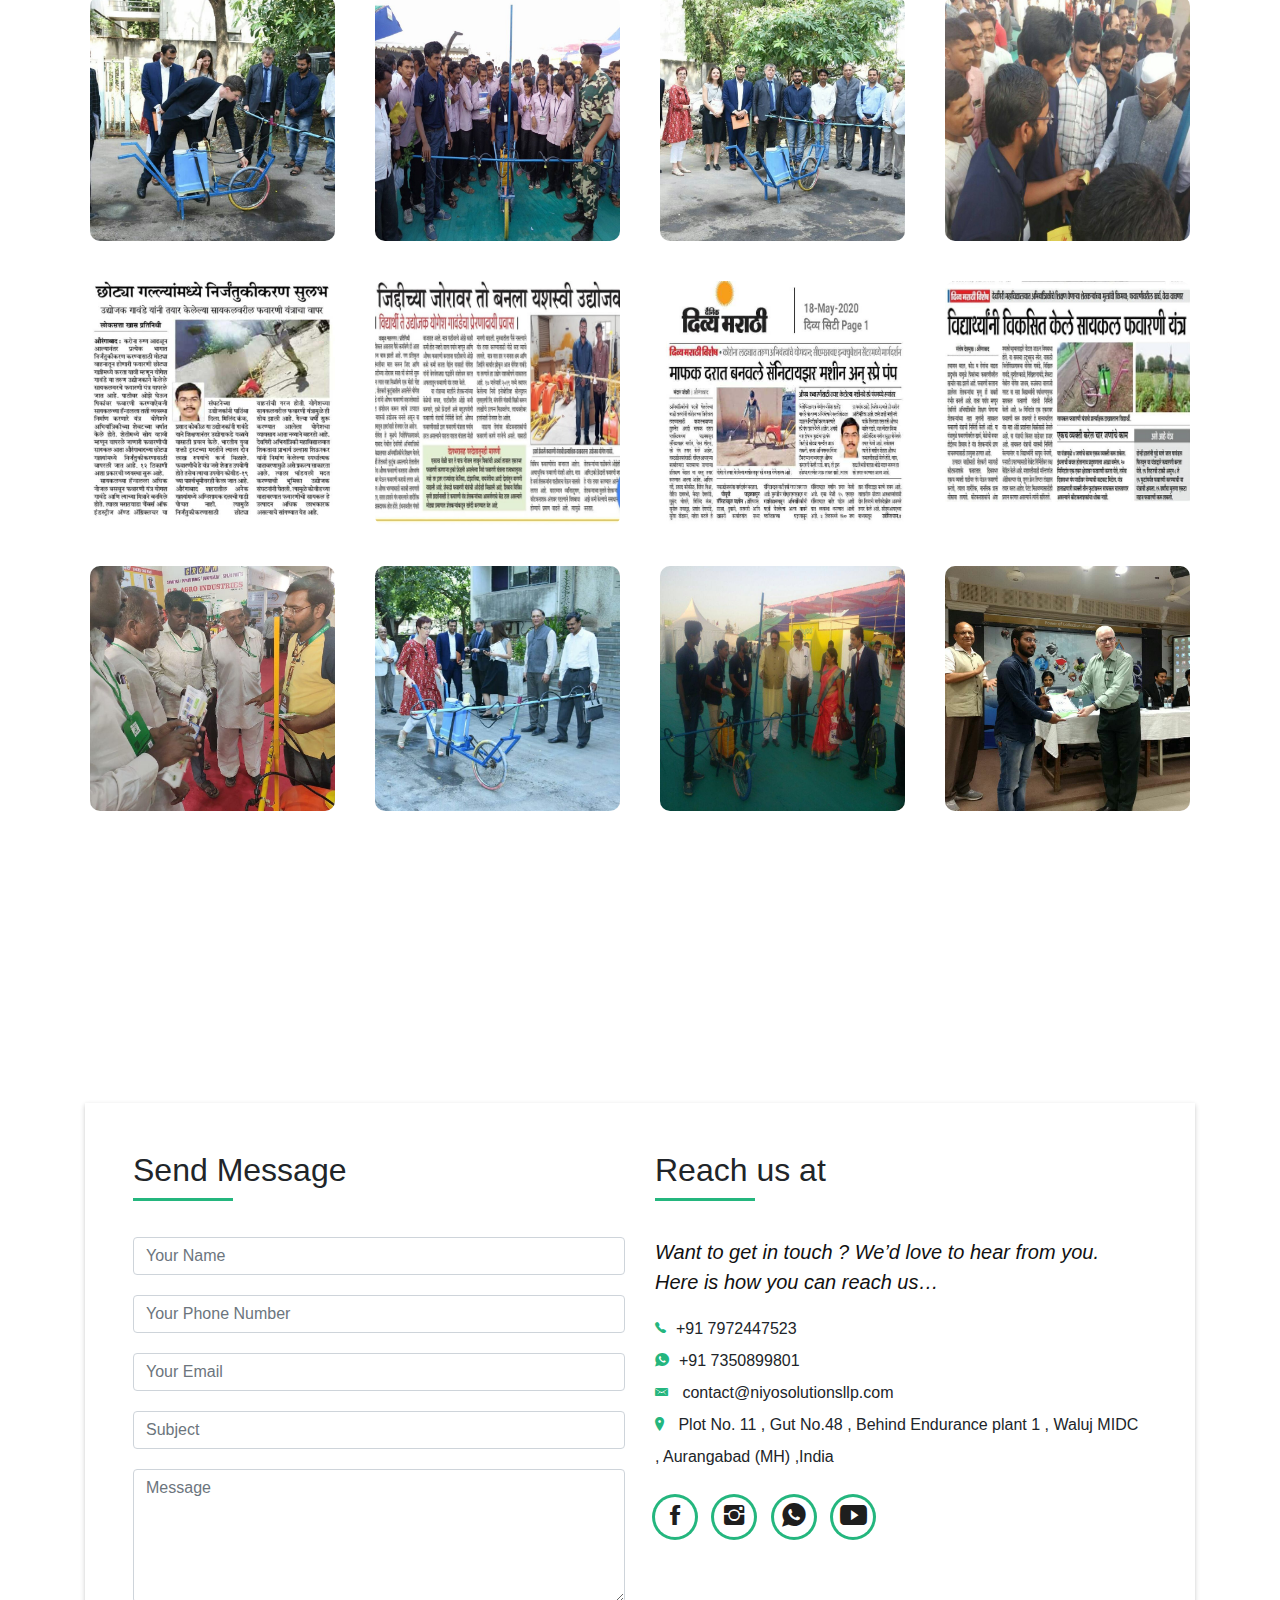
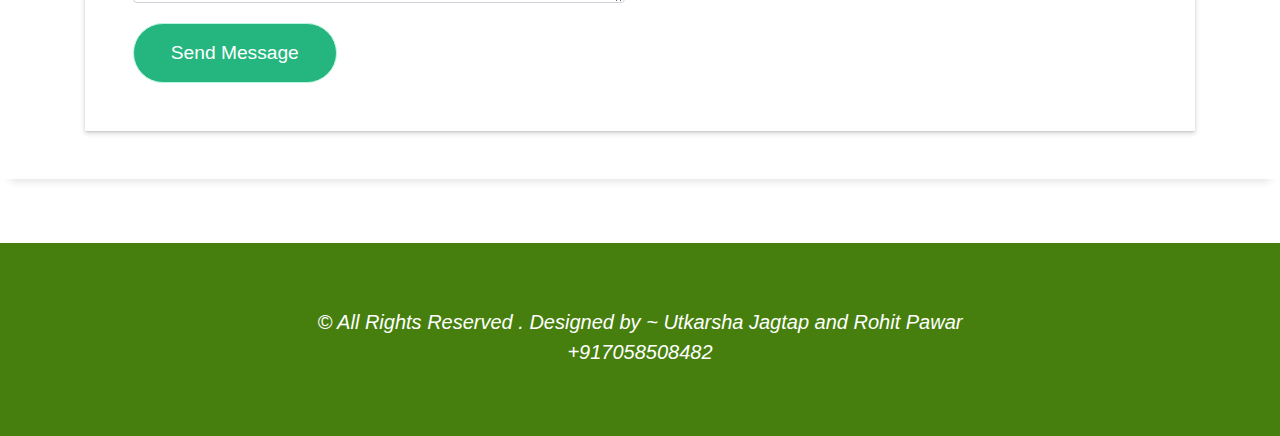
==== commit af523d78: "main page mobile view" ====
--- a/index.html
+++ b/index.html
@@ -28,7 +28,7 @@
 
 <!--images gallery-->
 
-   <link rel="stylesheet" href="css_i/template-style.css">
+   <!-- <link rel="stylesheet" href="css_i/template-style.css"> -->
    
     
   <!-- =======================================================
@@ -85,7 +85,8 @@
   <!--/ Nav End /-->
 
  <!--/ Intro Skew Star /-->
- <div id="page-top" class="intro route bg-image">
+ <div id="page-top" class="intro route bg-image" style="background-image: url(img/home-img.jpg);">
+
   <video src="video/vid-bg.mp4" class="vid-bg" autoplay loop muted ></video>
   <div class="overlay-itro"></div>
   <div class="intro-content display-table">
@@ -154,21 +155,21 @@
 
               <!-- mobile view start -->
               <div class="product_mobile">
-              <a href="https://google.com" class="card">
+              <a href="product1.html" class="card" target="_blank" style="background-image: url(img/prod1.jpg);">
                 <div class="inner">
                   <h2 class="title">Manual Niyo Spray Pump</h2>
                   <time class="subtitle">Learn More<time>
                 </div>
             </a>
-                  
-            <a href="https://google.com" class="card card2">
+                   
+            <a href="product2.html" class="card card2" target="_blank" style="background-image: url(img/pro2.jpeg);">
                 <div class="inner">
                   <h2 class="title">Battery Operated Niyo Spray Pump</h2>
                   <time class="subtitle">Learn More<time>
                 </div>
             </a>
           
-            <a href="https://google.com" class="card card3">
+            <a href="product3.html" class="card card3" target="_blank" style="background-image: url(img/pro3.jpeg);">
                 <div class="inner">
                   <h2 class="title">2 in 1 Niyo Spray Pump</h2>
                   <time class="subtitle">Learn More<time>
@@ -312,7 +313,7 @@
               <span class="author">OUR VISION</span>
             </div>
             <div class="content-test">
-              <p class="description lead">
+              <p class="description lead" style="color: #ffffff">
                 To become the most SUCCESSFUL, PROFITABLE and RESPECTABLE manufacturer of agricultural equipment’s in INDIA.
             </p>
               <span class="comit"><i class="fa fa-quote-right"></i></span>
@@ -324,7 +325,7 @@
               <span class="author">OUR MISSION</span>
             </div>
             <div class="content-test">
-              <p class="description lead">
+              <p class="description lead" style="color: #ffffff;">
                 To operate a PROFITABLE and SUSTAINABLE organization that will contribute to agricultural development in INDIA by providing 
                 simple and innovative equipment’s
               </p>
--- a/css_m/style.css
+++ b/css_m/style.css
@@ -738,7 +738,7 @@
   .vid-bg{
     display: none;
   }
-
+  
   .whats-app{
     display: none;
   }
@@ -888,10 +888,7 @@
   text-decoration: none;
   border: 4px solid #9dff00;
   margin-bottom: 20px;
-  background-image: url(img/prod1_h.jpg);
-    background-size: cover;
-  
-  
+  background-size: cover; 
 }
 
 .inner {
@@ -900,9 +897,10 @@
   flex-direction: column;
   justify-content: center;
   align-items: center; 
-  background: white;
+  background: rgba(200, 255, 0, 0.507);
   box-sizing: border-box;
-  padding: 40px;
+  padding: 5px;
+  margin: 80px;
   
   
 }
@@ -921,18 +919,9 @@
 }
 
 .subtitle {
-  color: #00ff55;
+  color: #003311;
   text-align: center;
 }
-
-.card2 {
-  background-image: url(img/prod2_h.jpeg);
-}
-
-.card3 {
-  background-image: url(img/prod3_h.jpeg);
-}
-
 /* ==============================================product mobile view end======================================================== */
 
 @media screen and (min-width: 900px){
@@ -1097,9 +1086,6 @@
 //--//-->  service card end
 ======================================*/
 
-
-
-
 /*======================================
 //--//-->   COUNTER
 ======================================*/
@@ -1193,10 +1179,6 @@
   .single-service_career .content_career:hover{
       height: 100px;
   }
-
-
-
-
   /* career mobile view start */
   @media screen and (max-width: 600px){
   .single-service_career .content_career p{
--- a/css_m/images.css
+++ b/css_m/images.css
@@ -1,27 +1,31 @@
 *{
     margin: 0px;
  } 
- 
- .main_main{
-     
-         width: 100%;
-         margin-top: 70px;
+.main_main{     
+  width: 100%;
+  margin-top: 20px;
  }
- .box{
+.box{
   width: 25%;
   float: left;
-  padding: 15px;  
+  padding: 20px;  
   display: block;
   }
  
- img{
-  width: 100%;
- border-radius: 4px;
+img{
+ width: 100%;
+ border-radius: 10px;
+}
  
+img:hover{
+   transform: scale(1.2,1.2);
+   transition: .4s transform;  
  }
- 
- img:hover{
-   transform: scale(1.4,1.4);
-   transition: .4s transform;
-  
- }+
+@media screen and (max-width: 600px) {
+  .box{
+    width: 50%;
+    display: block;
+    padding: 10px;
+  }  
+}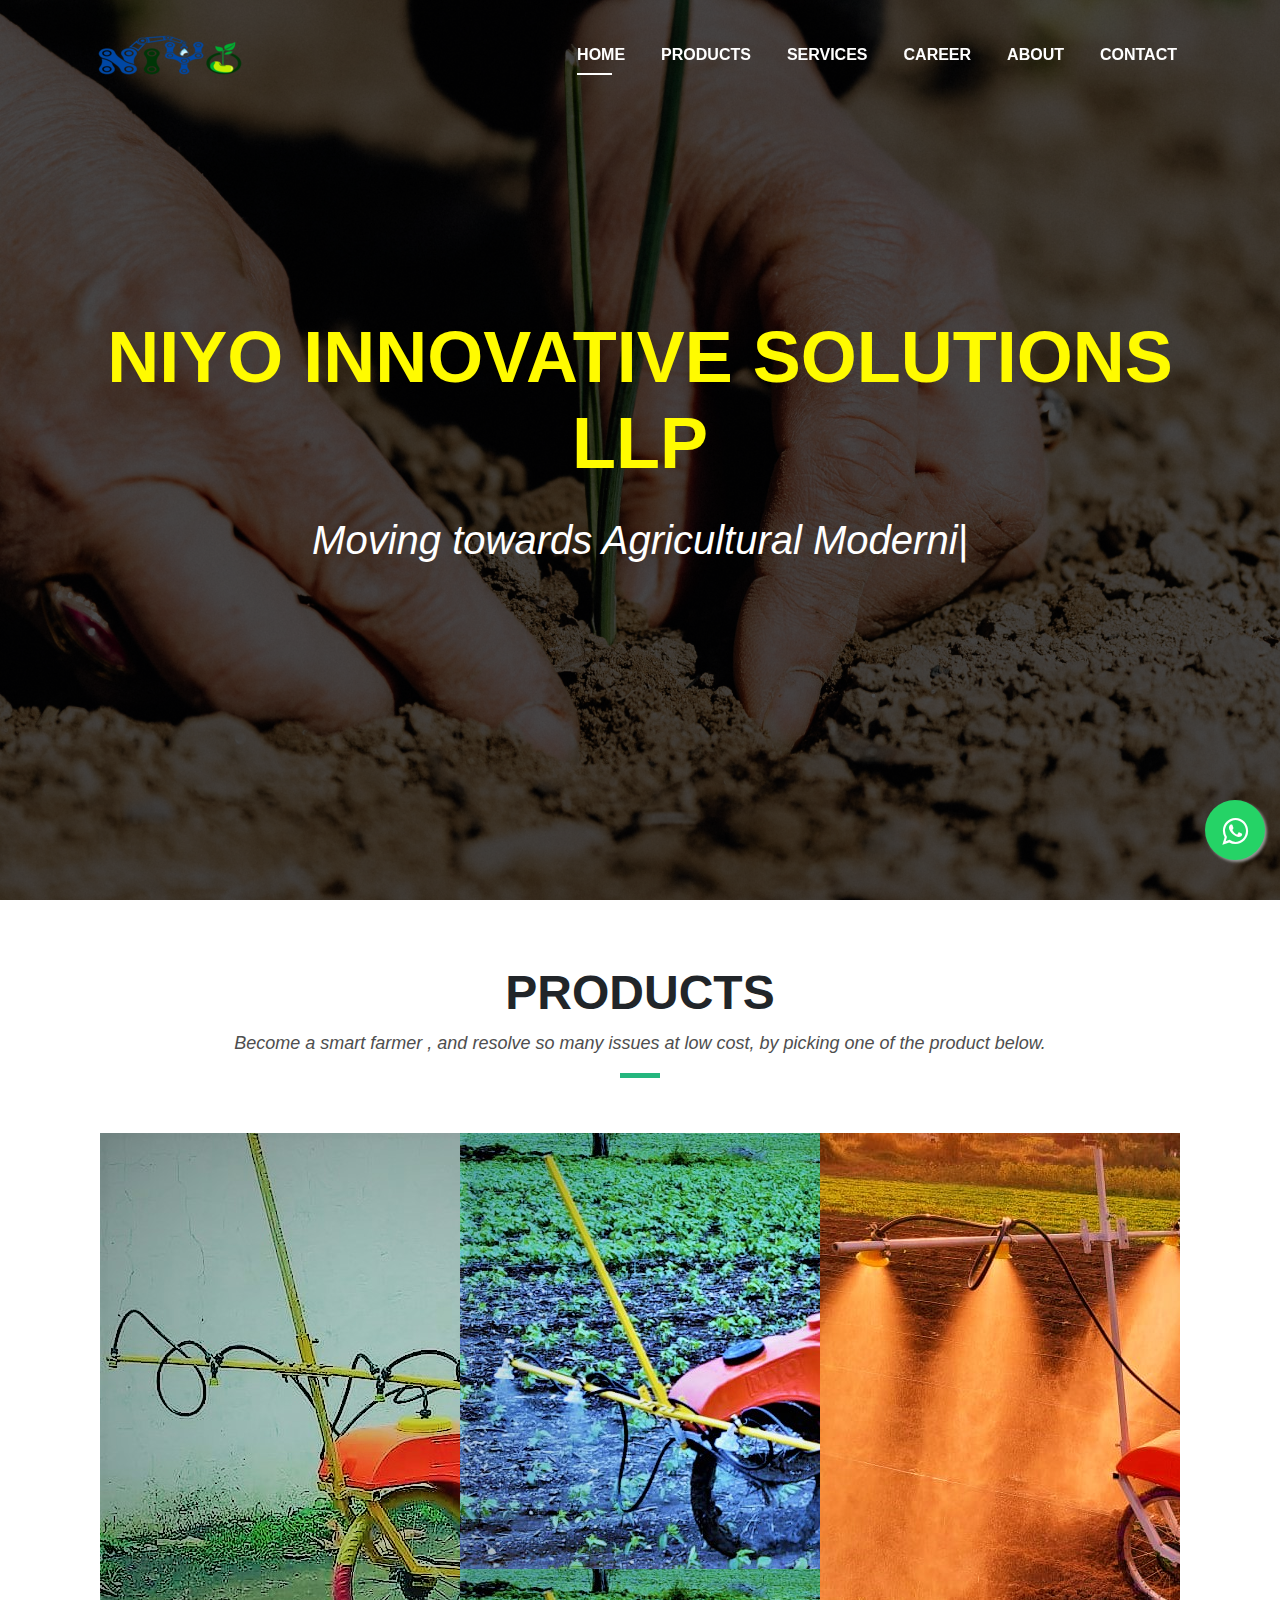
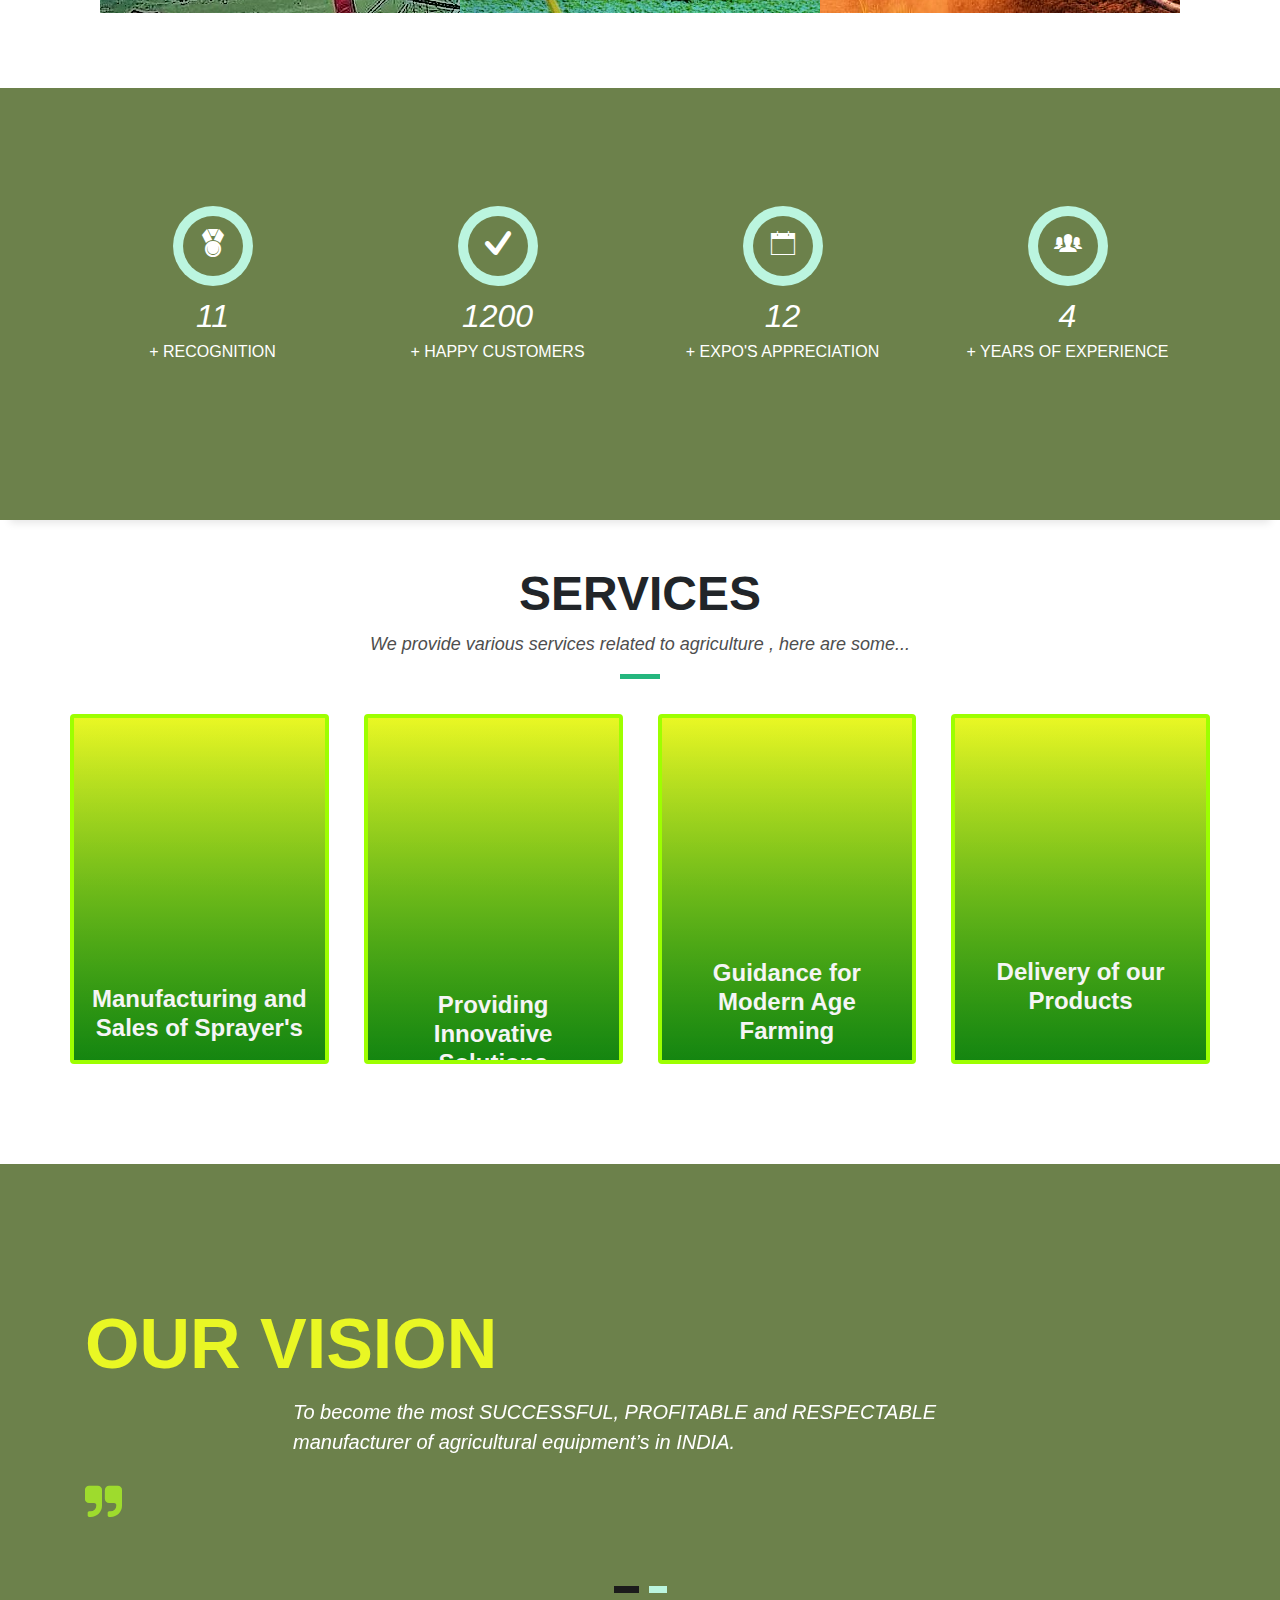
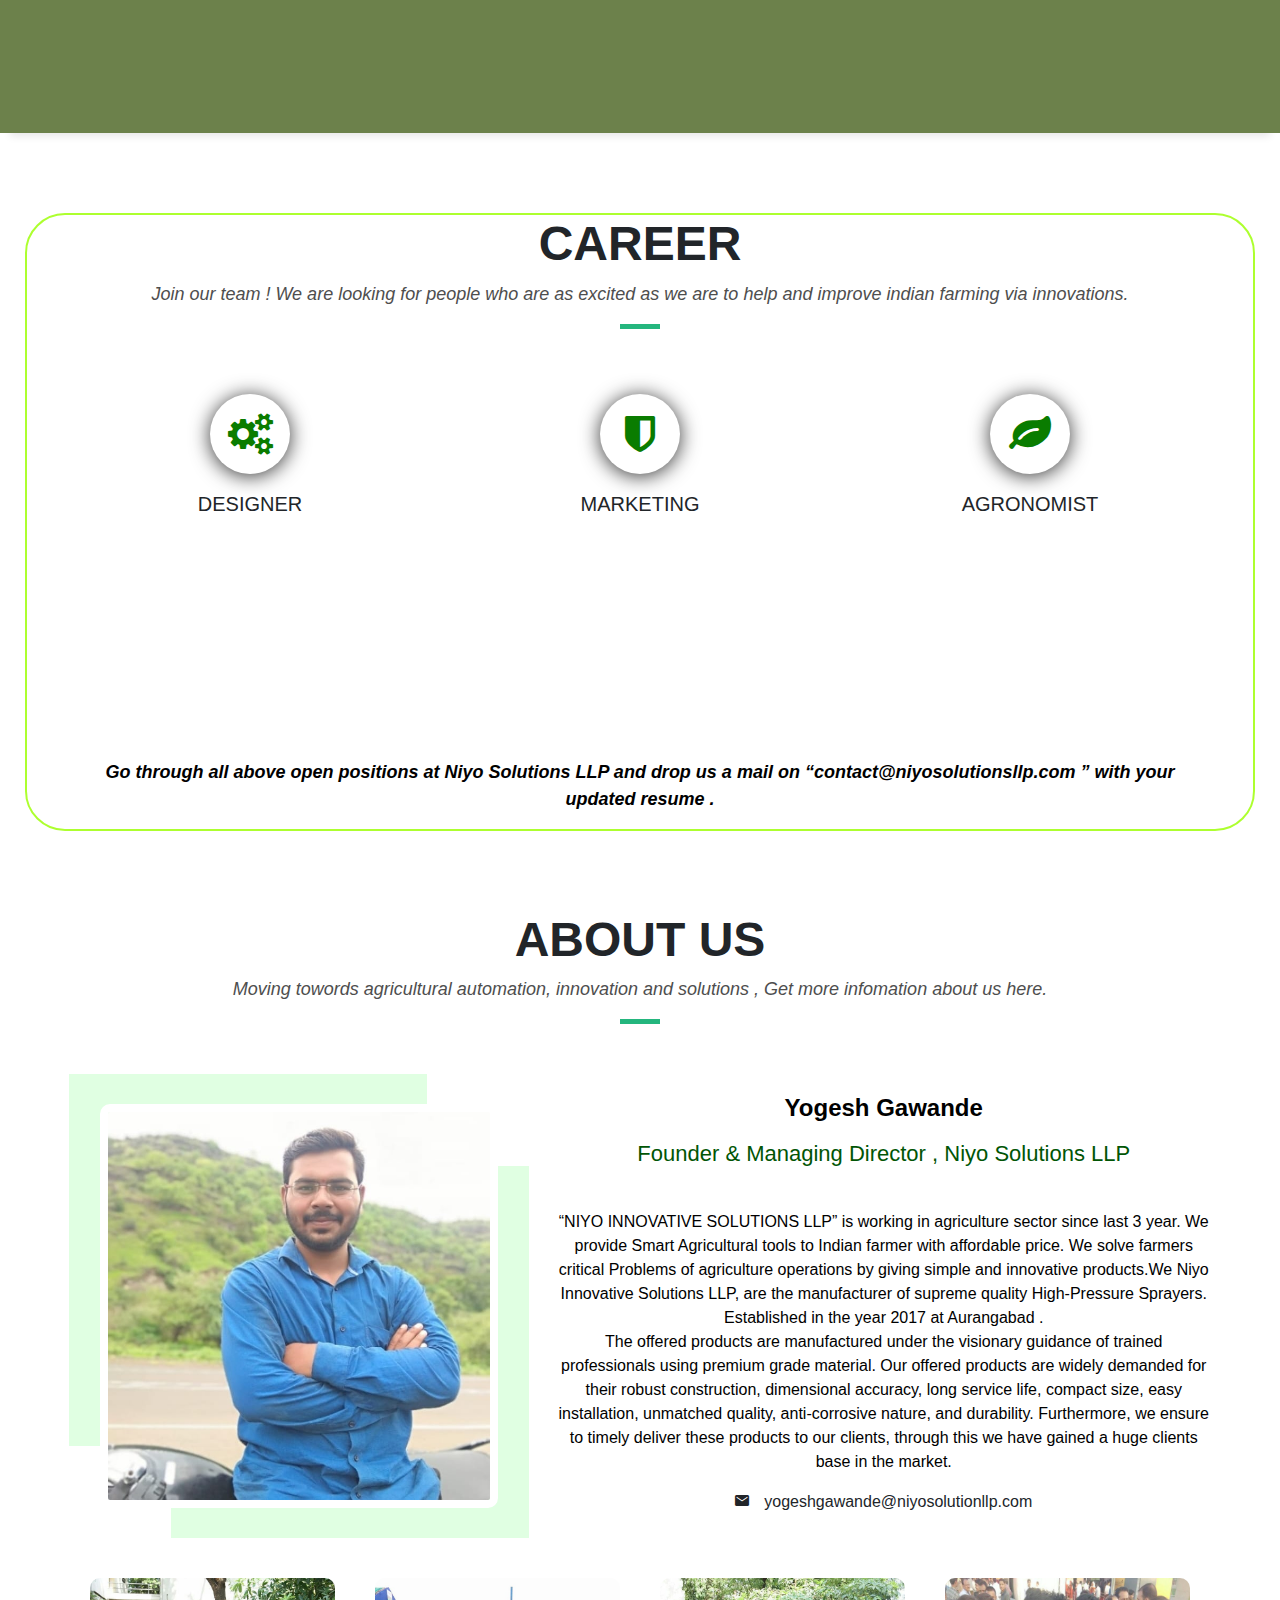
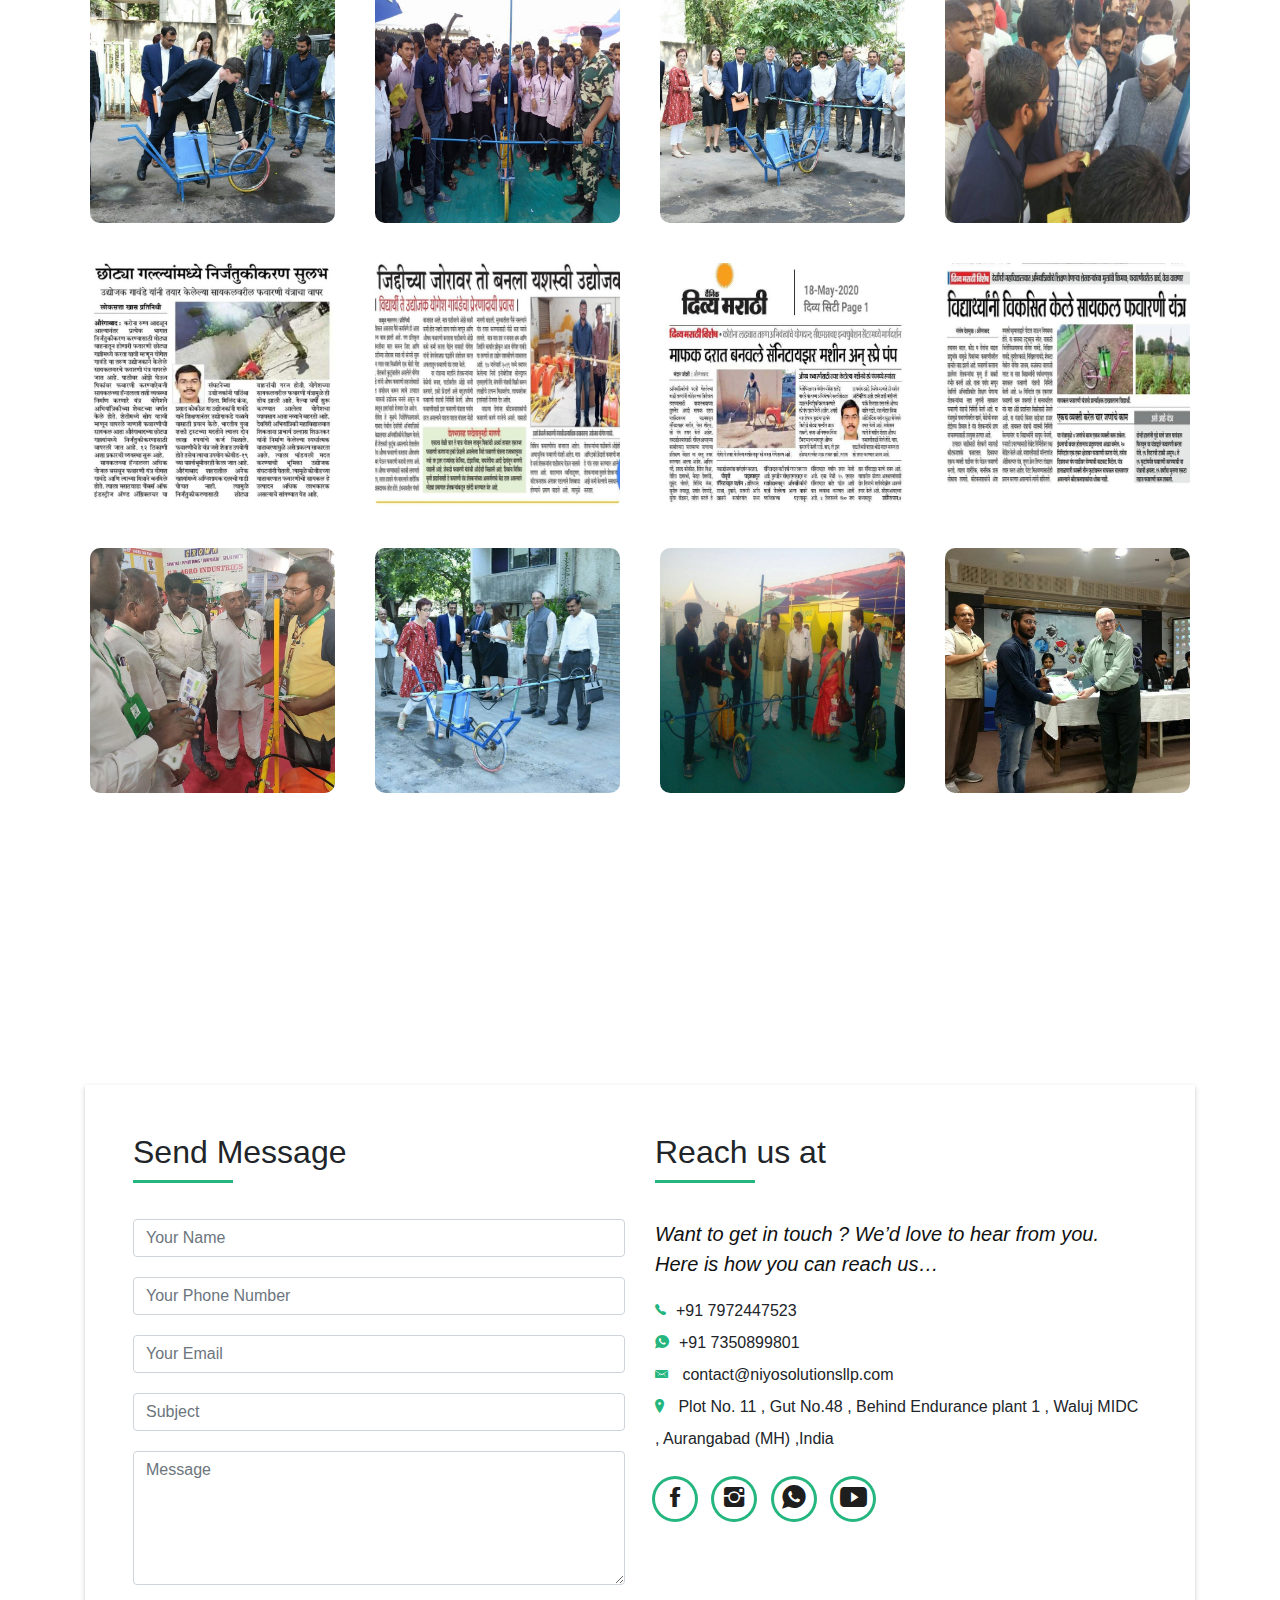
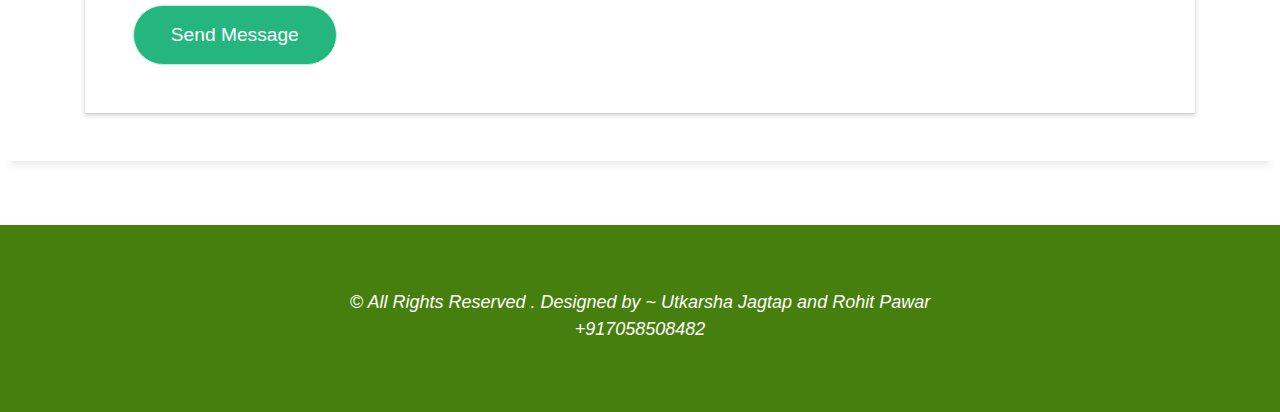
==== commit adbf49bf: "whatsapp update" ====
--- a/index.html
+++ b/index.html
@@ -631,6 +631,7 @@
     
   <a  class="whats-app" href="https://wa.me/917350899801?text=I%20am%20interested%20in%20your%20product." target="_blank">
     <i class="fa fa-whatsapp my-float"></i></a>
+    
       
   <!-- JavaScript Libraries -->
   <script src="lib/jquery/jquery.min.js"></script>
--- a/css_m/style.css
+++ b/css_m/style.css
@@ -739,10 +739,6 @@
     display: none;
   }
   
-  .whats-app{
-    display: none;
-  }
-
   .ico-circle{
     margin-bottom: 10px;
   }
@@ -999,8 +995,7 @@
     left: 0;
     width: 100%;
     height: 250%;
-    background-image: linear-gradient(to bottom, rgba(0, 0, 0, 0) 0%, 
-                                     rgba(0, 0, 0, 0.8) 100%);
+    background-image: linear-gradient(to bottom, rgba(0, 0, 0, 0) 0%,rgba(0, 0, 0, 0.8) 100%);
     transform: translateY(-50%);
     transition: transform .6s ease;
   }
@@ -1019,12 +1014,13 @@
     margin-top: 1rem;
   }
   h2 {
-    font-size: 22px;
+    font-size: 24px;
     font-weight: bold;
   }
   p {
-    font-size: 20px;
+    font-size: 18px;
     font-style: italic;
+    font-weight: 100;
   }
   
   
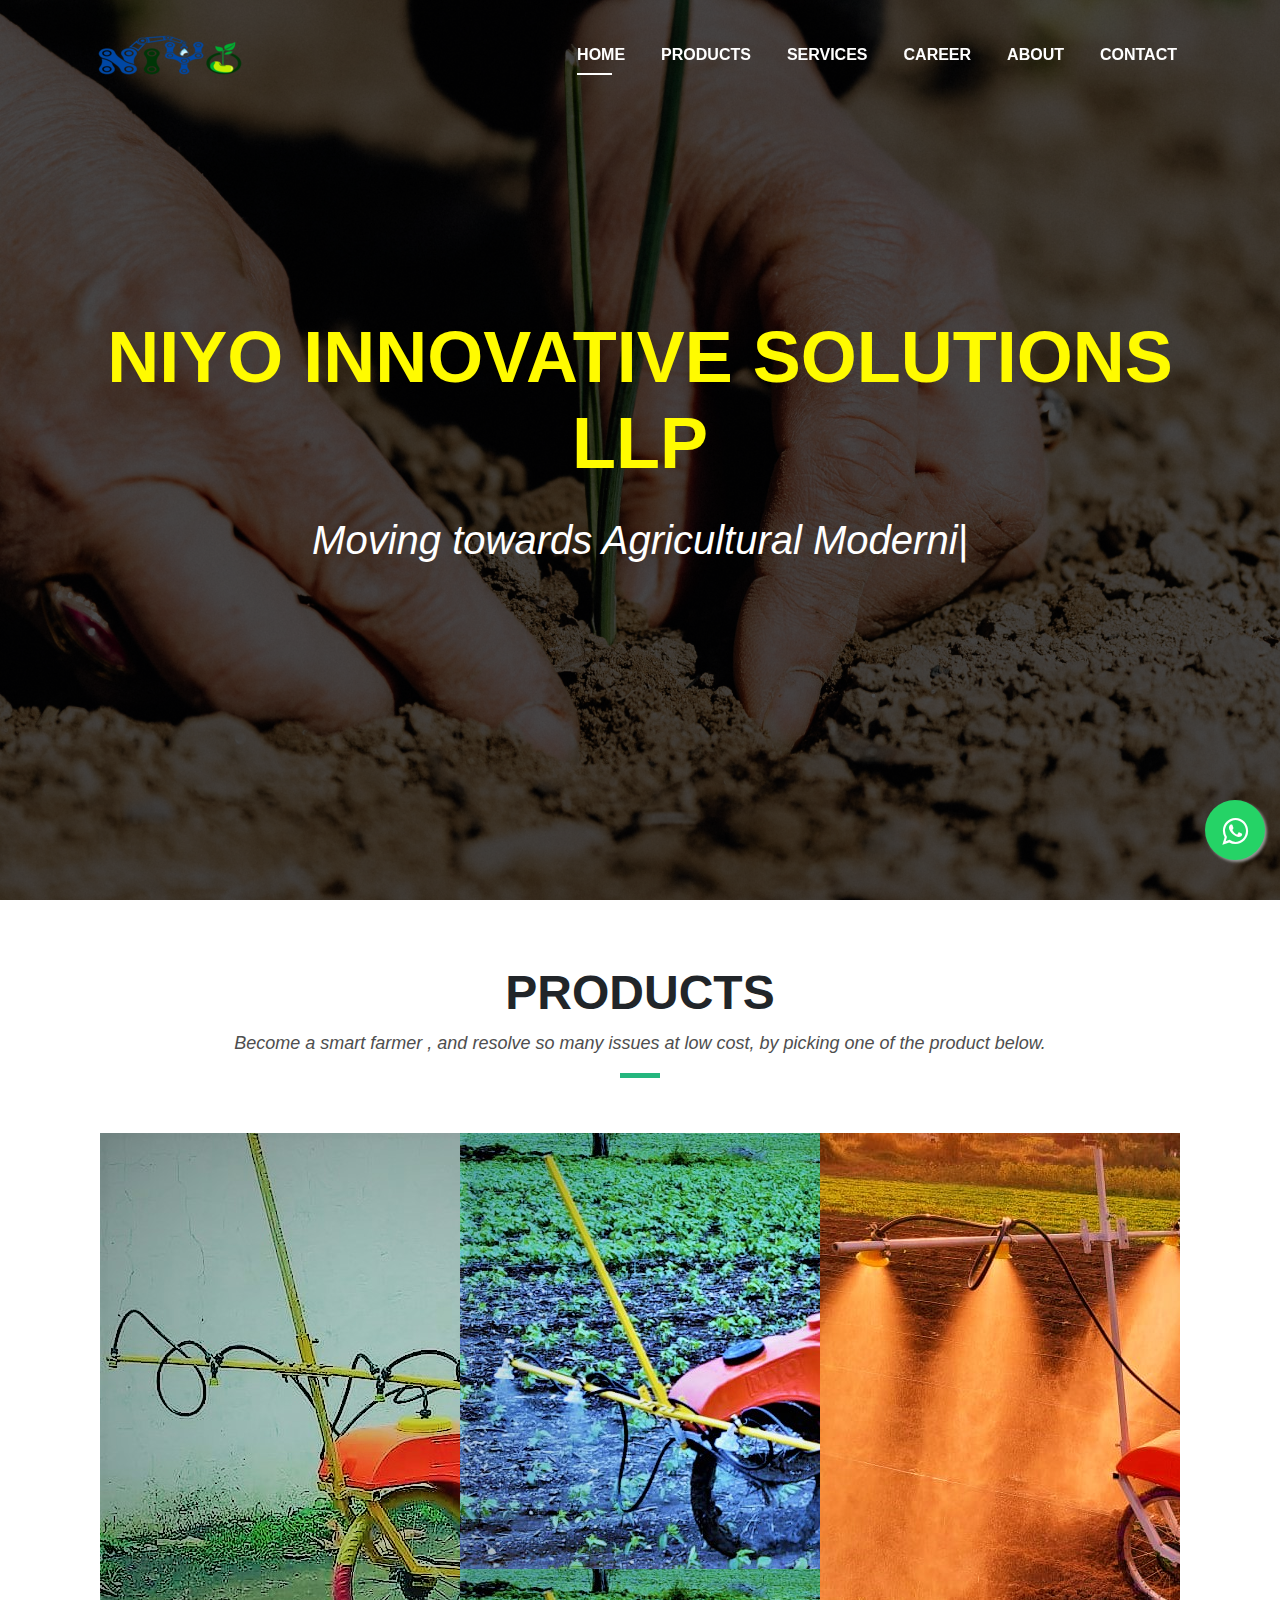
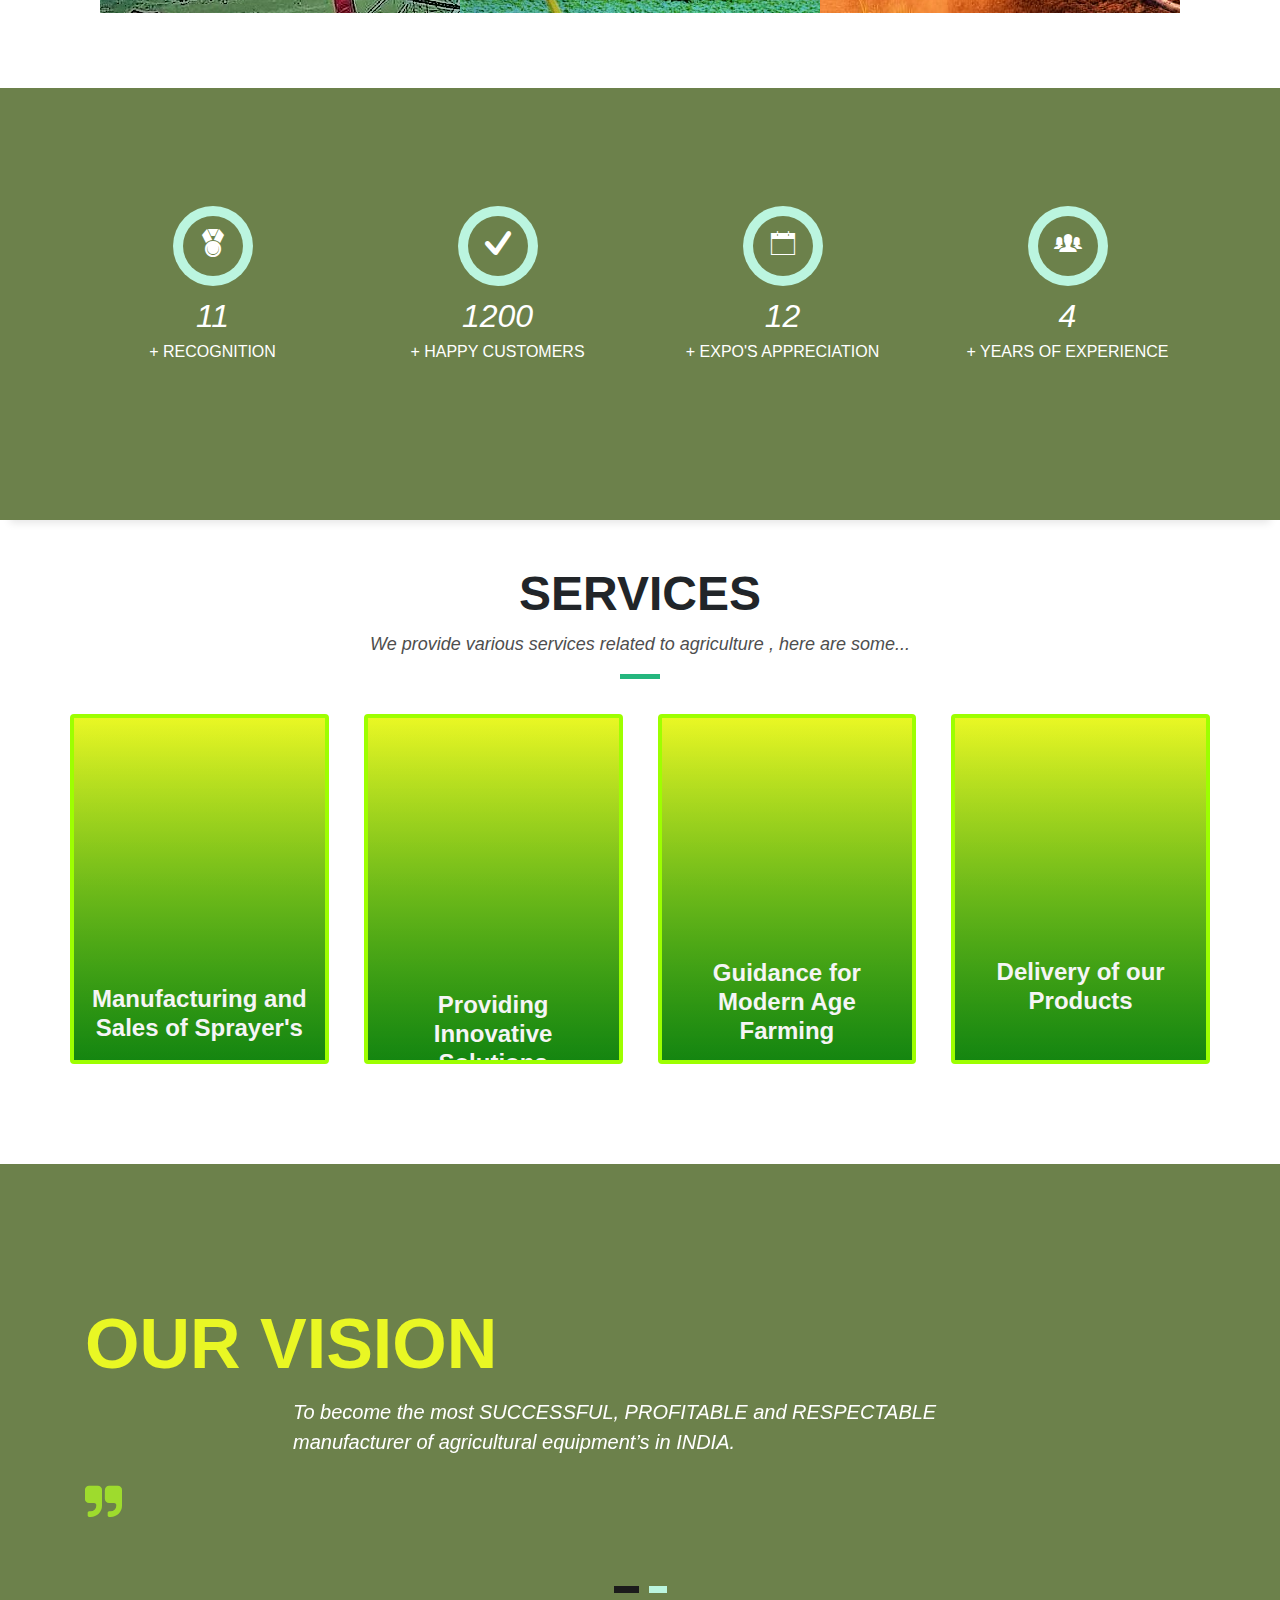
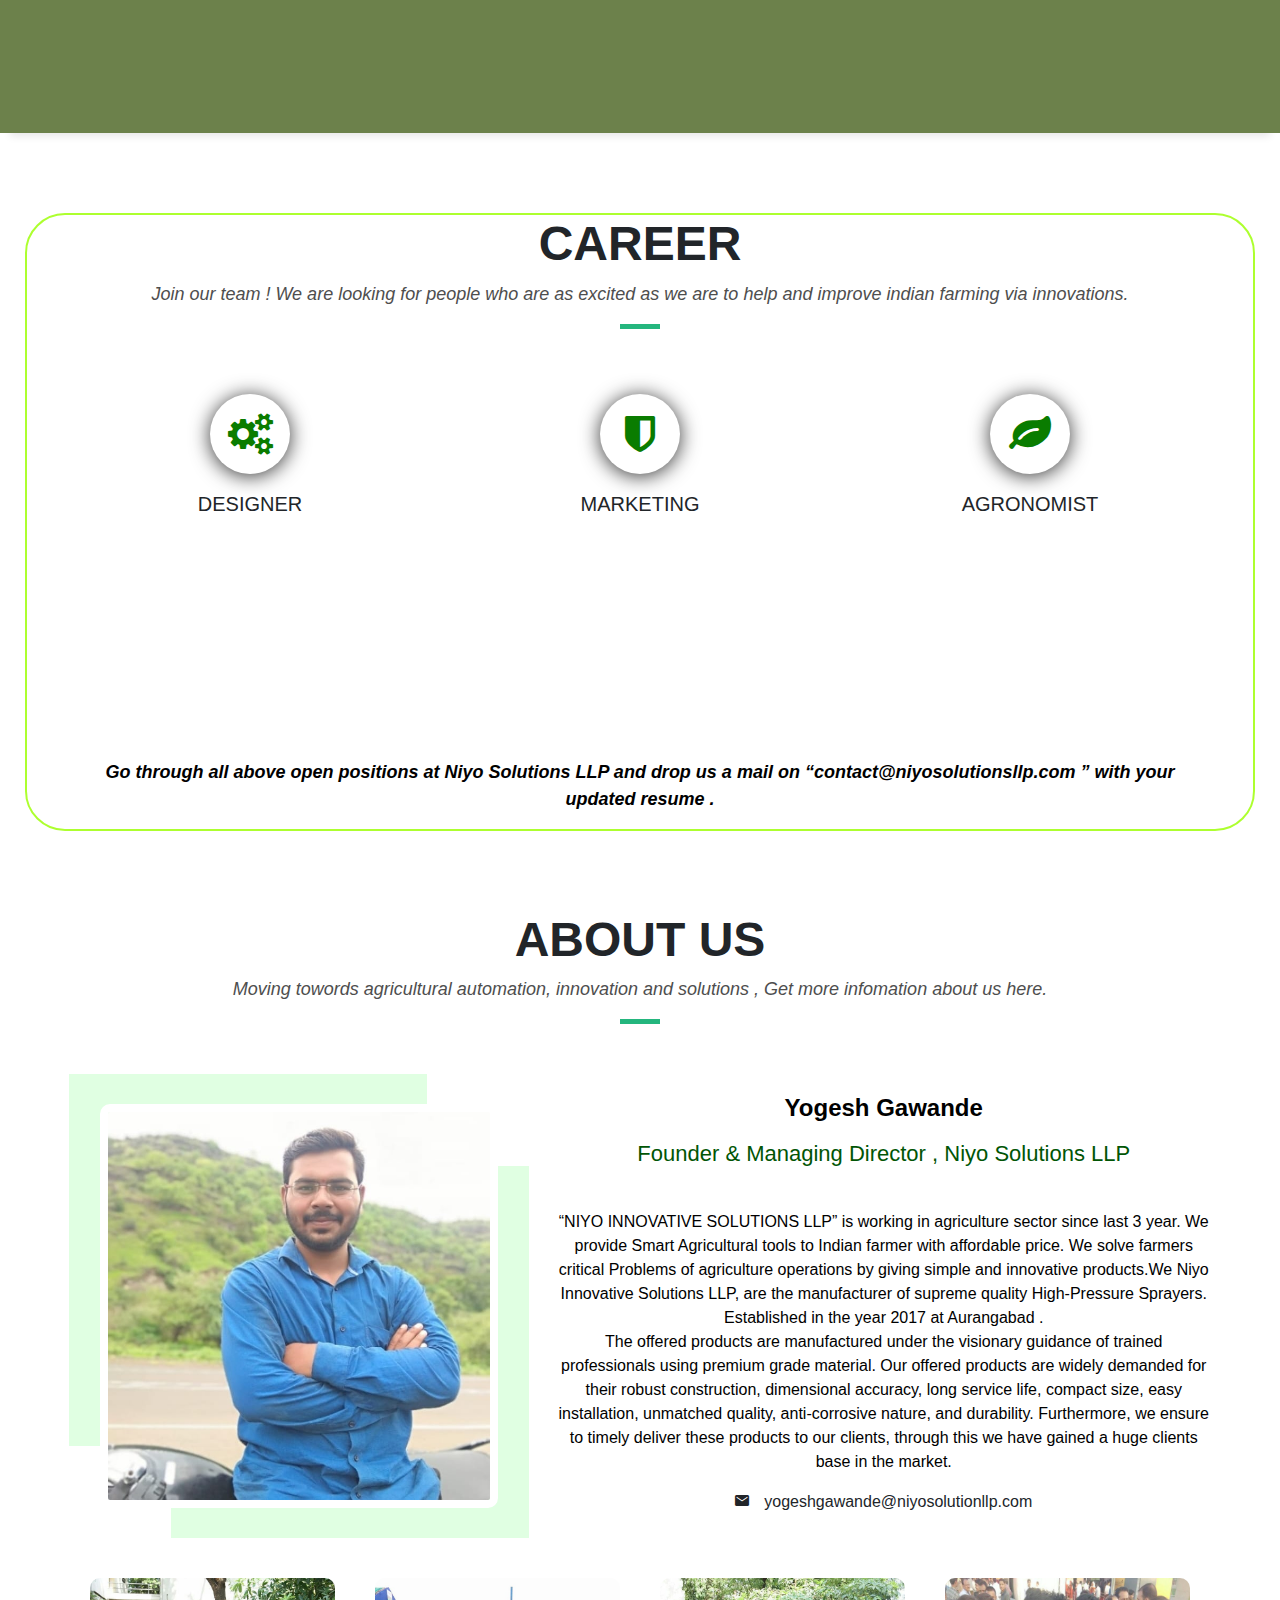
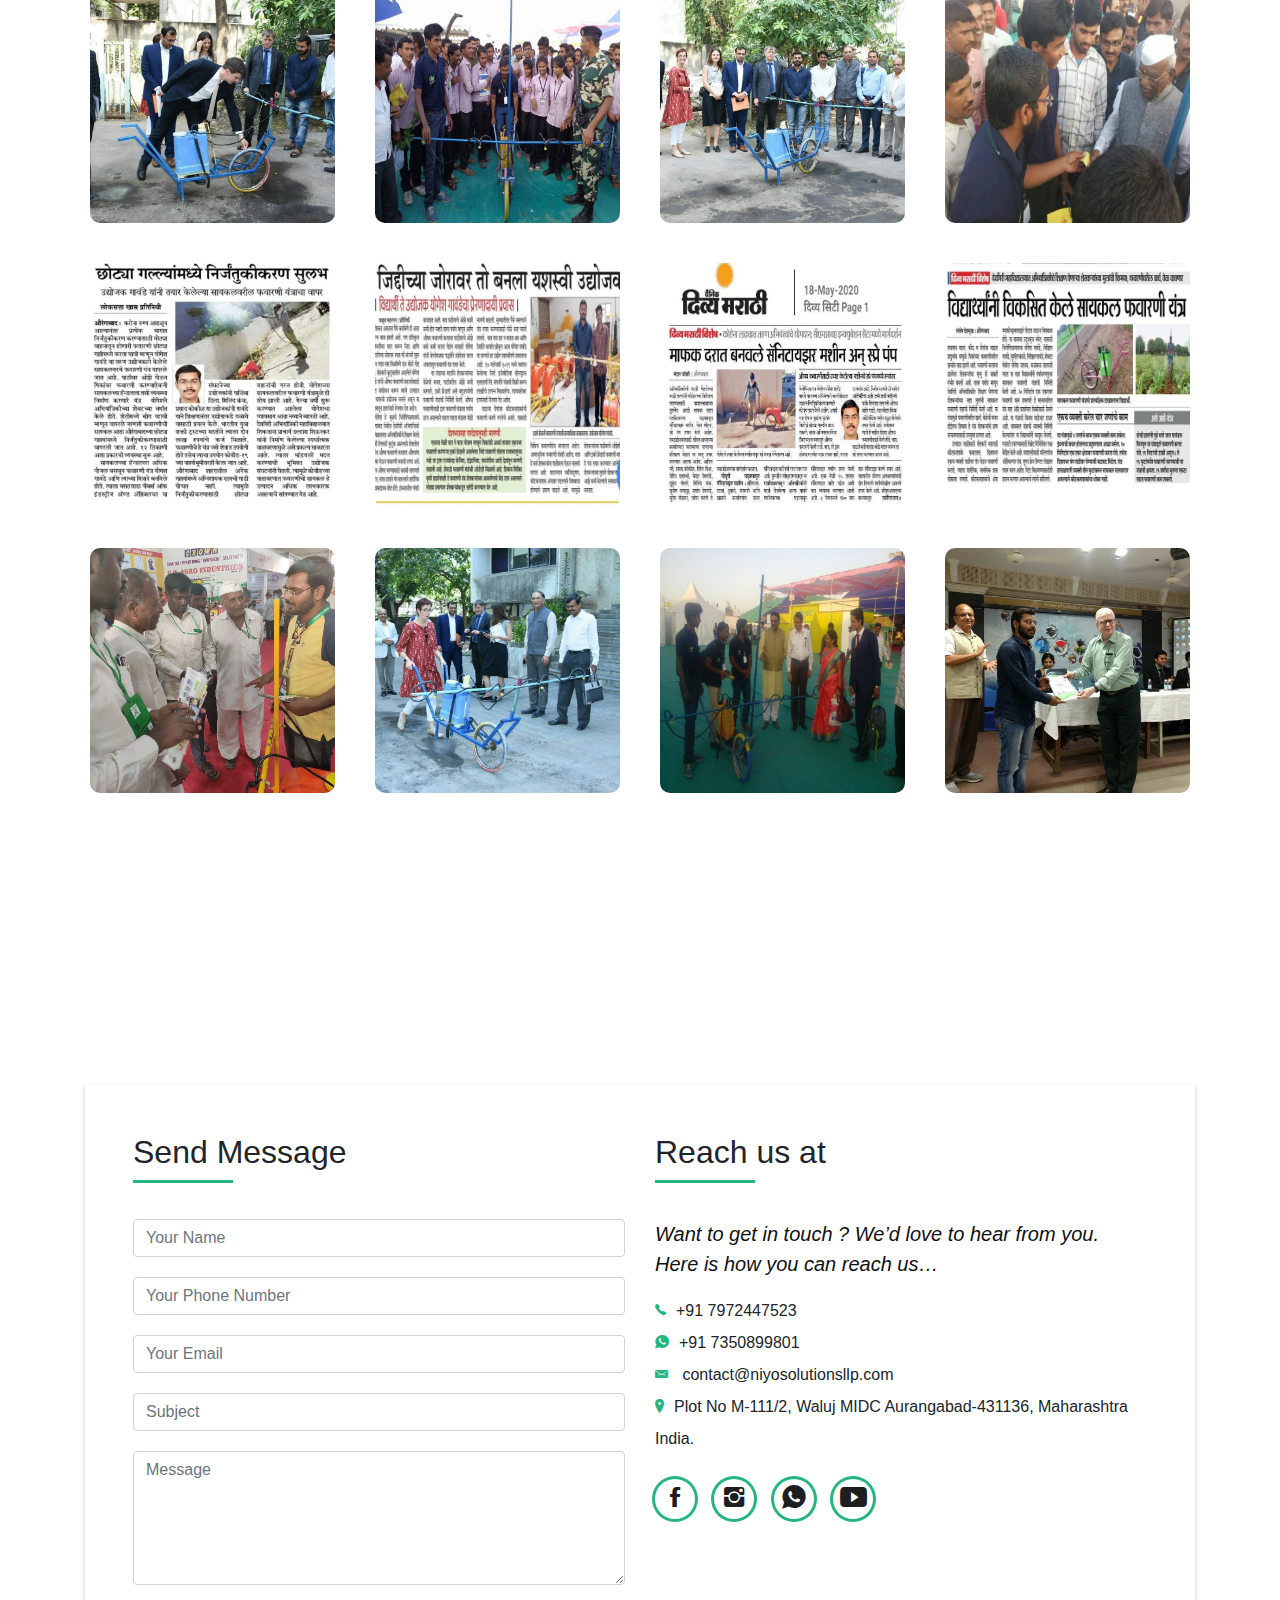
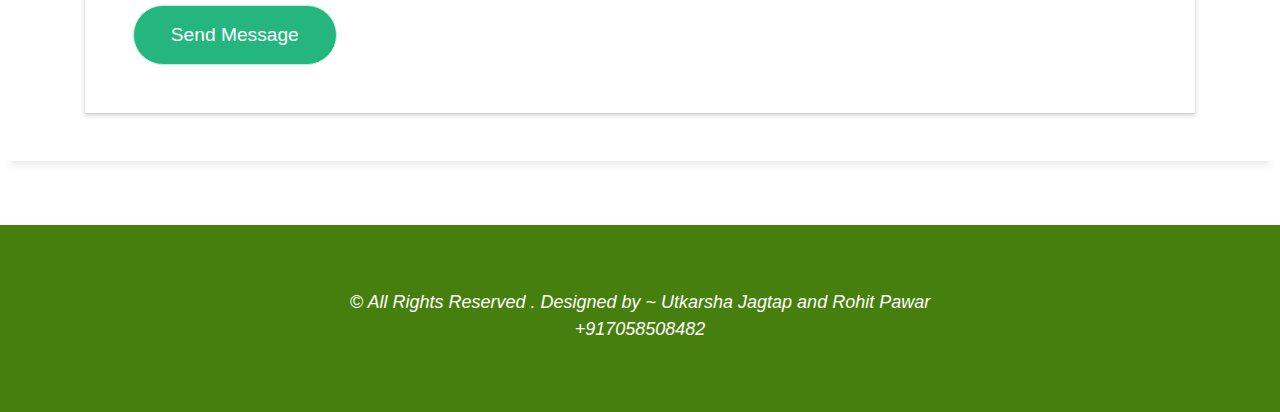
==== commit 2029dd05: "final commit" ====
--- a/index.html
+++ b/index.html
@@ -583,10 +583,7 @@
                       <li><span class="ion-ios-telephone"></span>+91 7972447523</li>
                       <li><span class="ion-social-whatsapp"></span>+91 7350899801</li>
                       <li><span class="ion-email"></span> contact@niyosolutionsllp.com</li>
-                      <li><span class="ion-ios-location"></span> Plot No. 11 , Gut No.48 , Behind Endurance plant 1 ,
-
-                        Waluj MIDC ,
-                        Aurangabad (MH) ,India</li>
+                      <li><span class="ion-ios-location"></span>Plot No M-111/2, Waluj MIDC Aurangabad-431136, Maharashtra India.</li>
                     </ul>
                   </div>
                   <div class="socials">
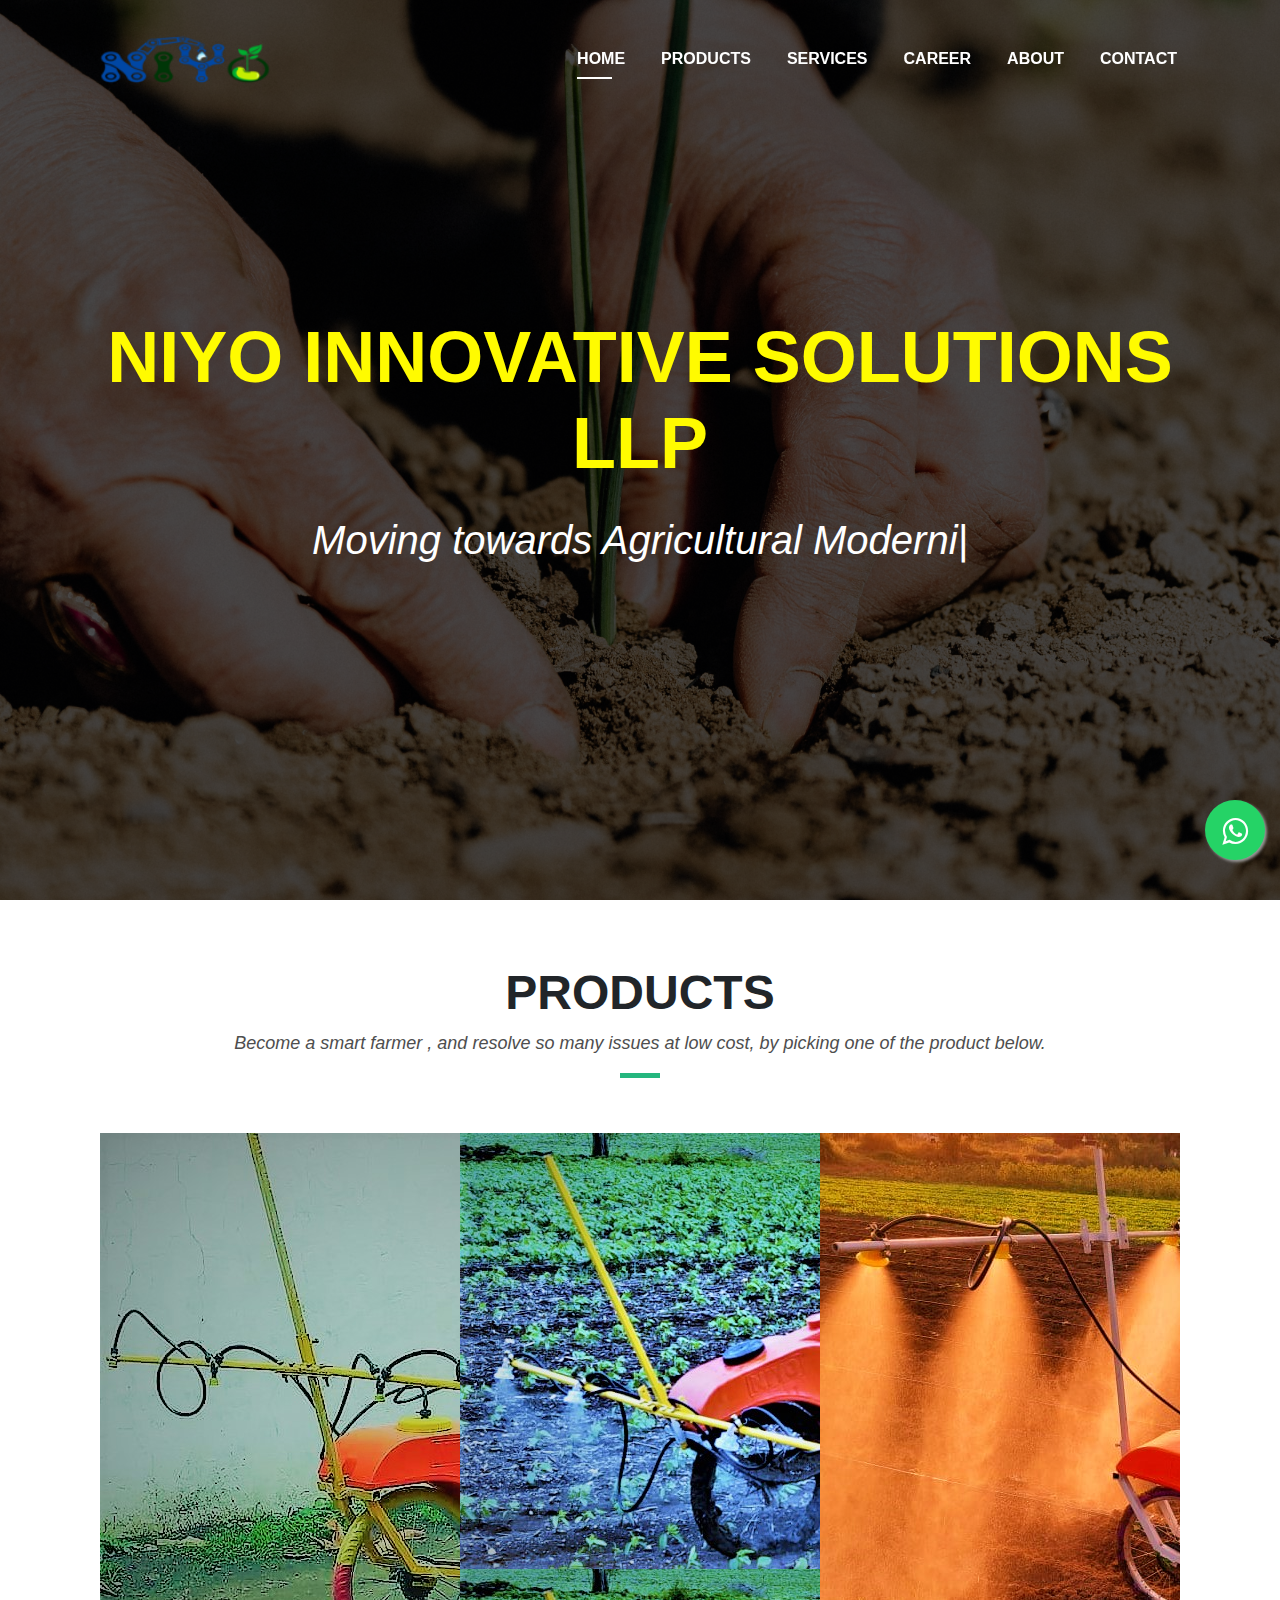
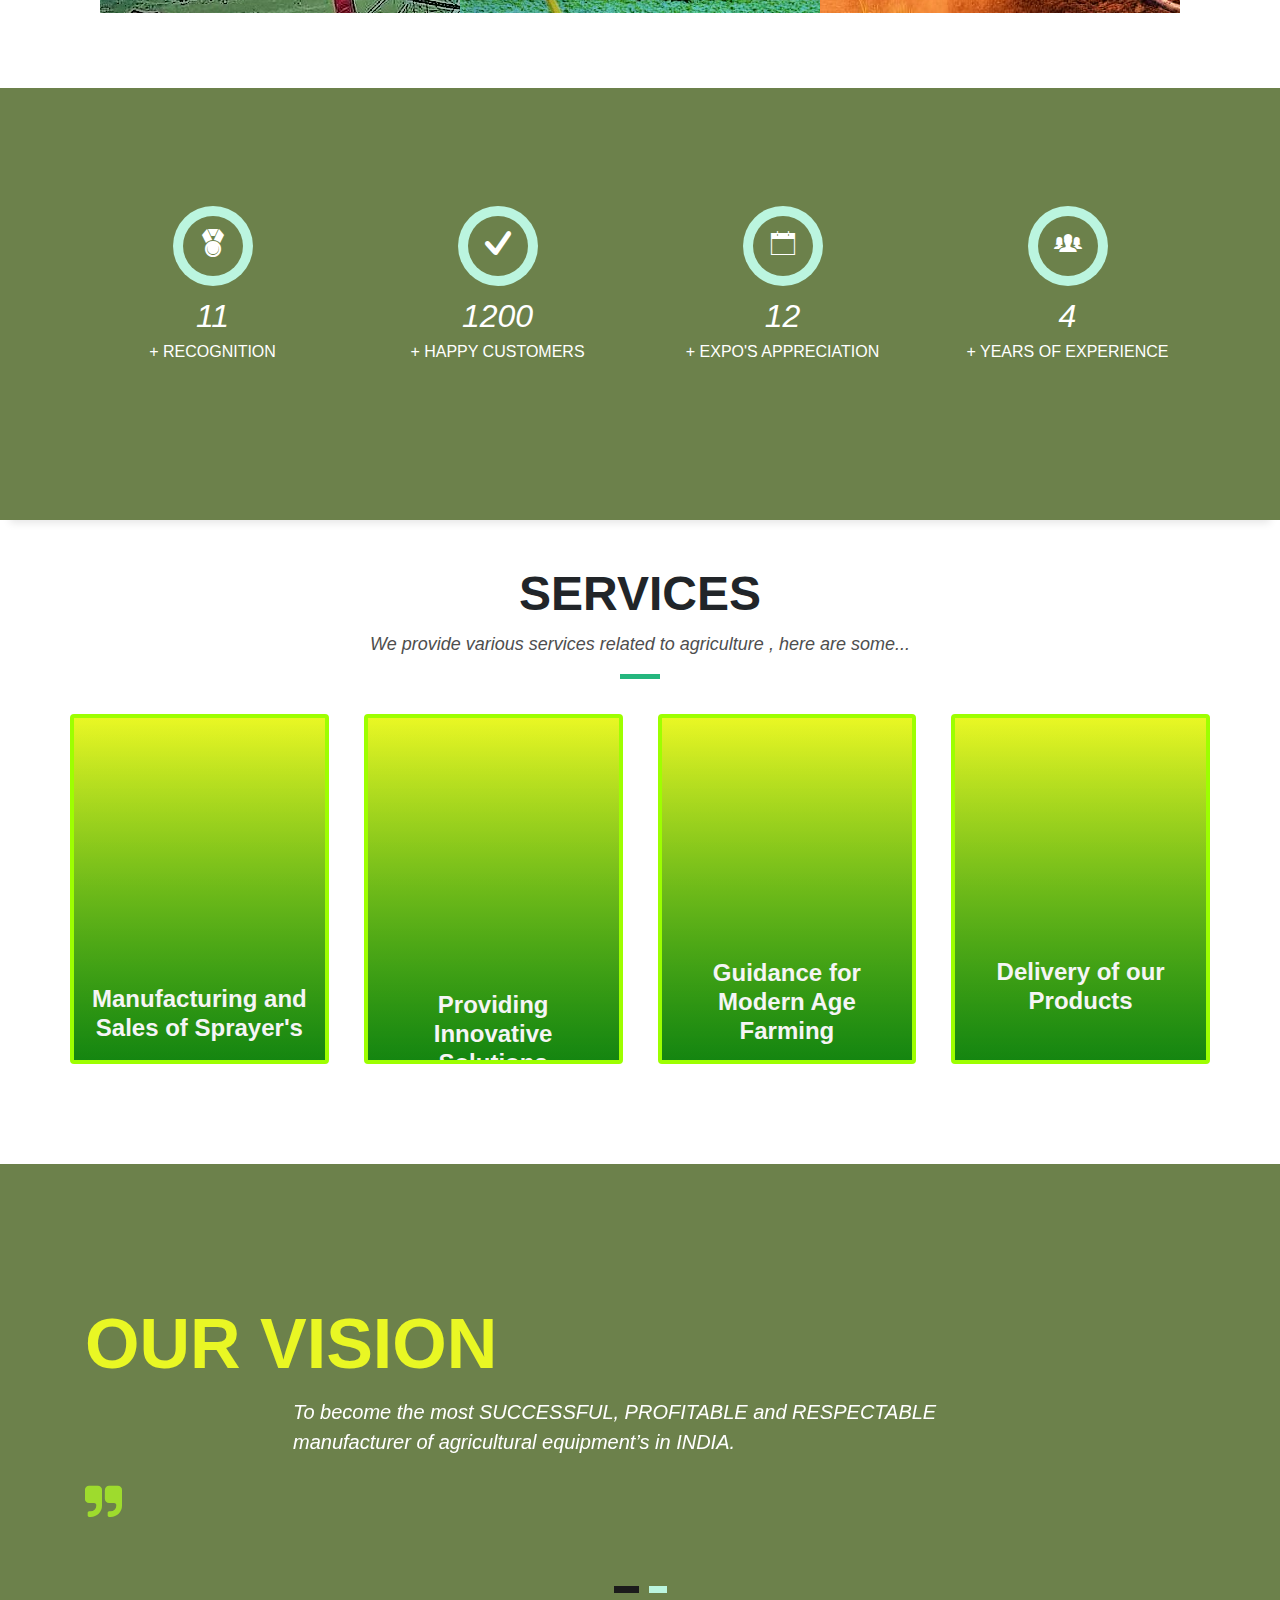
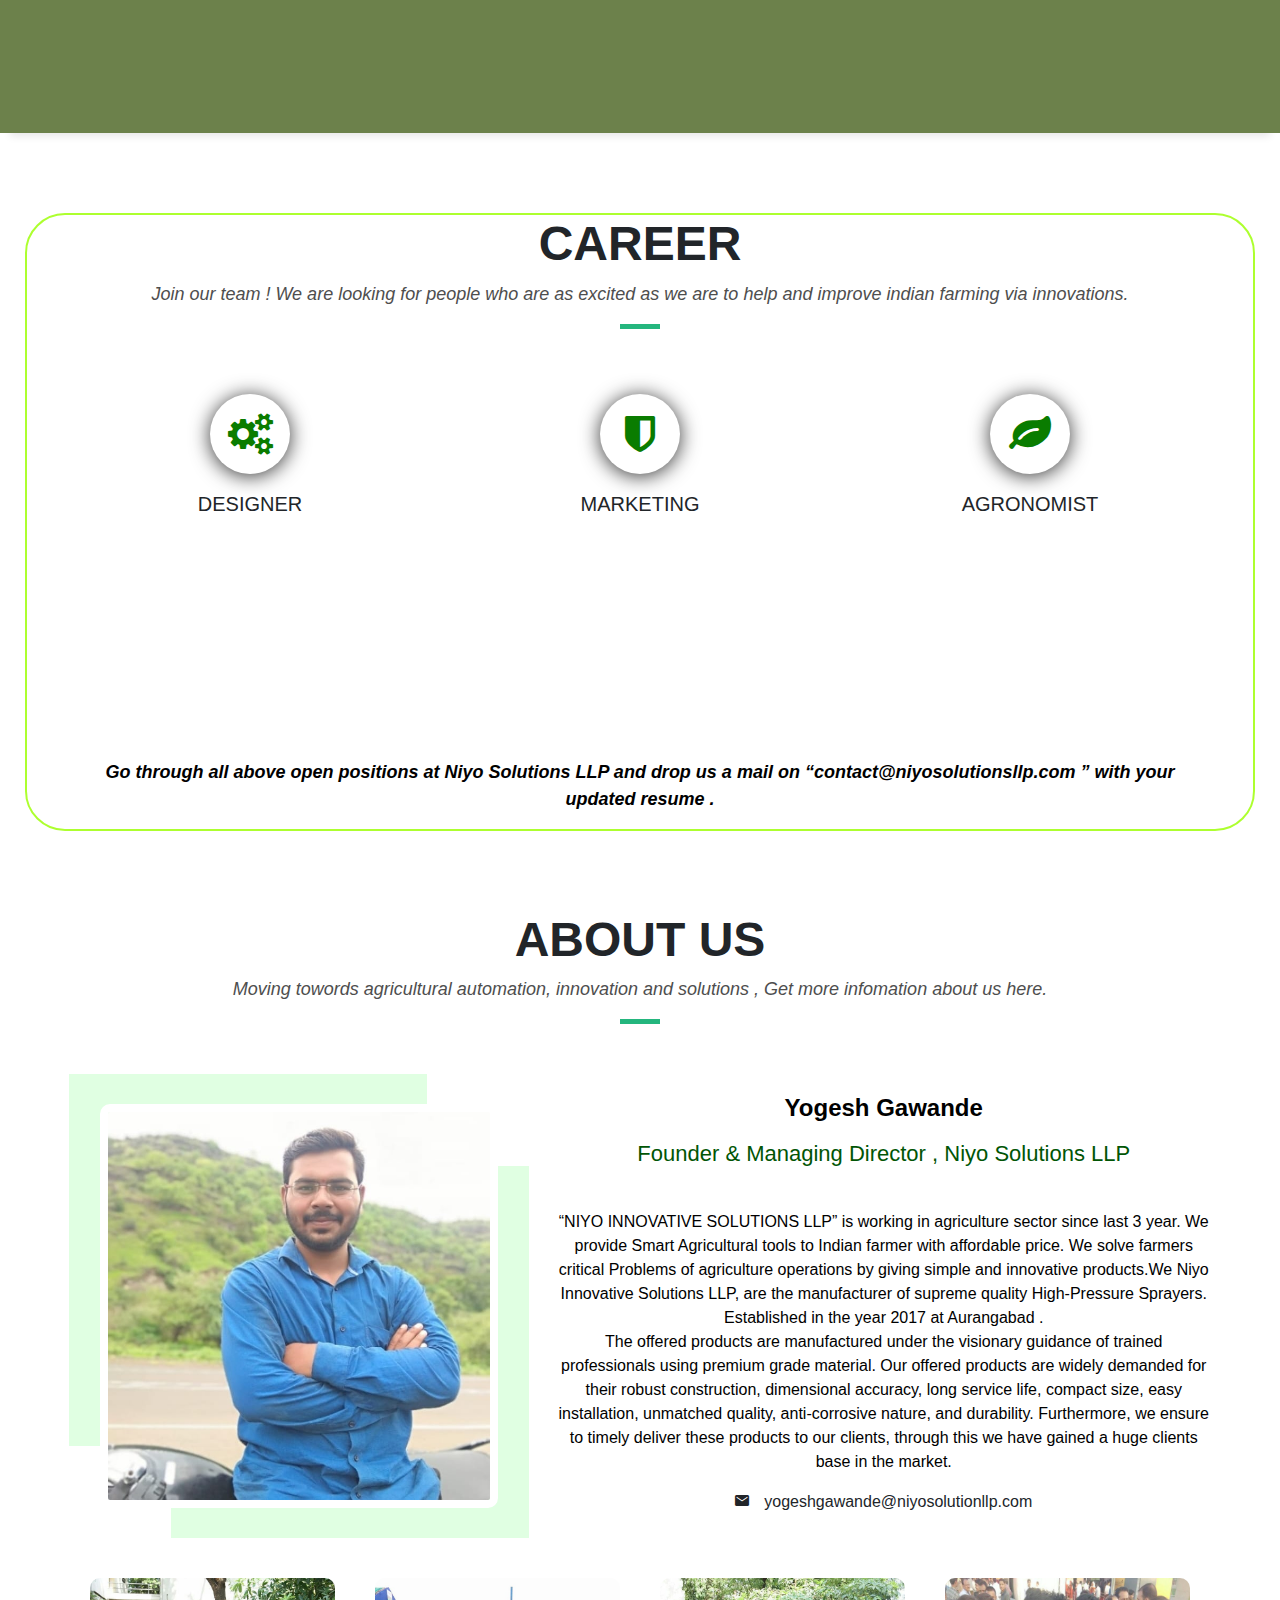
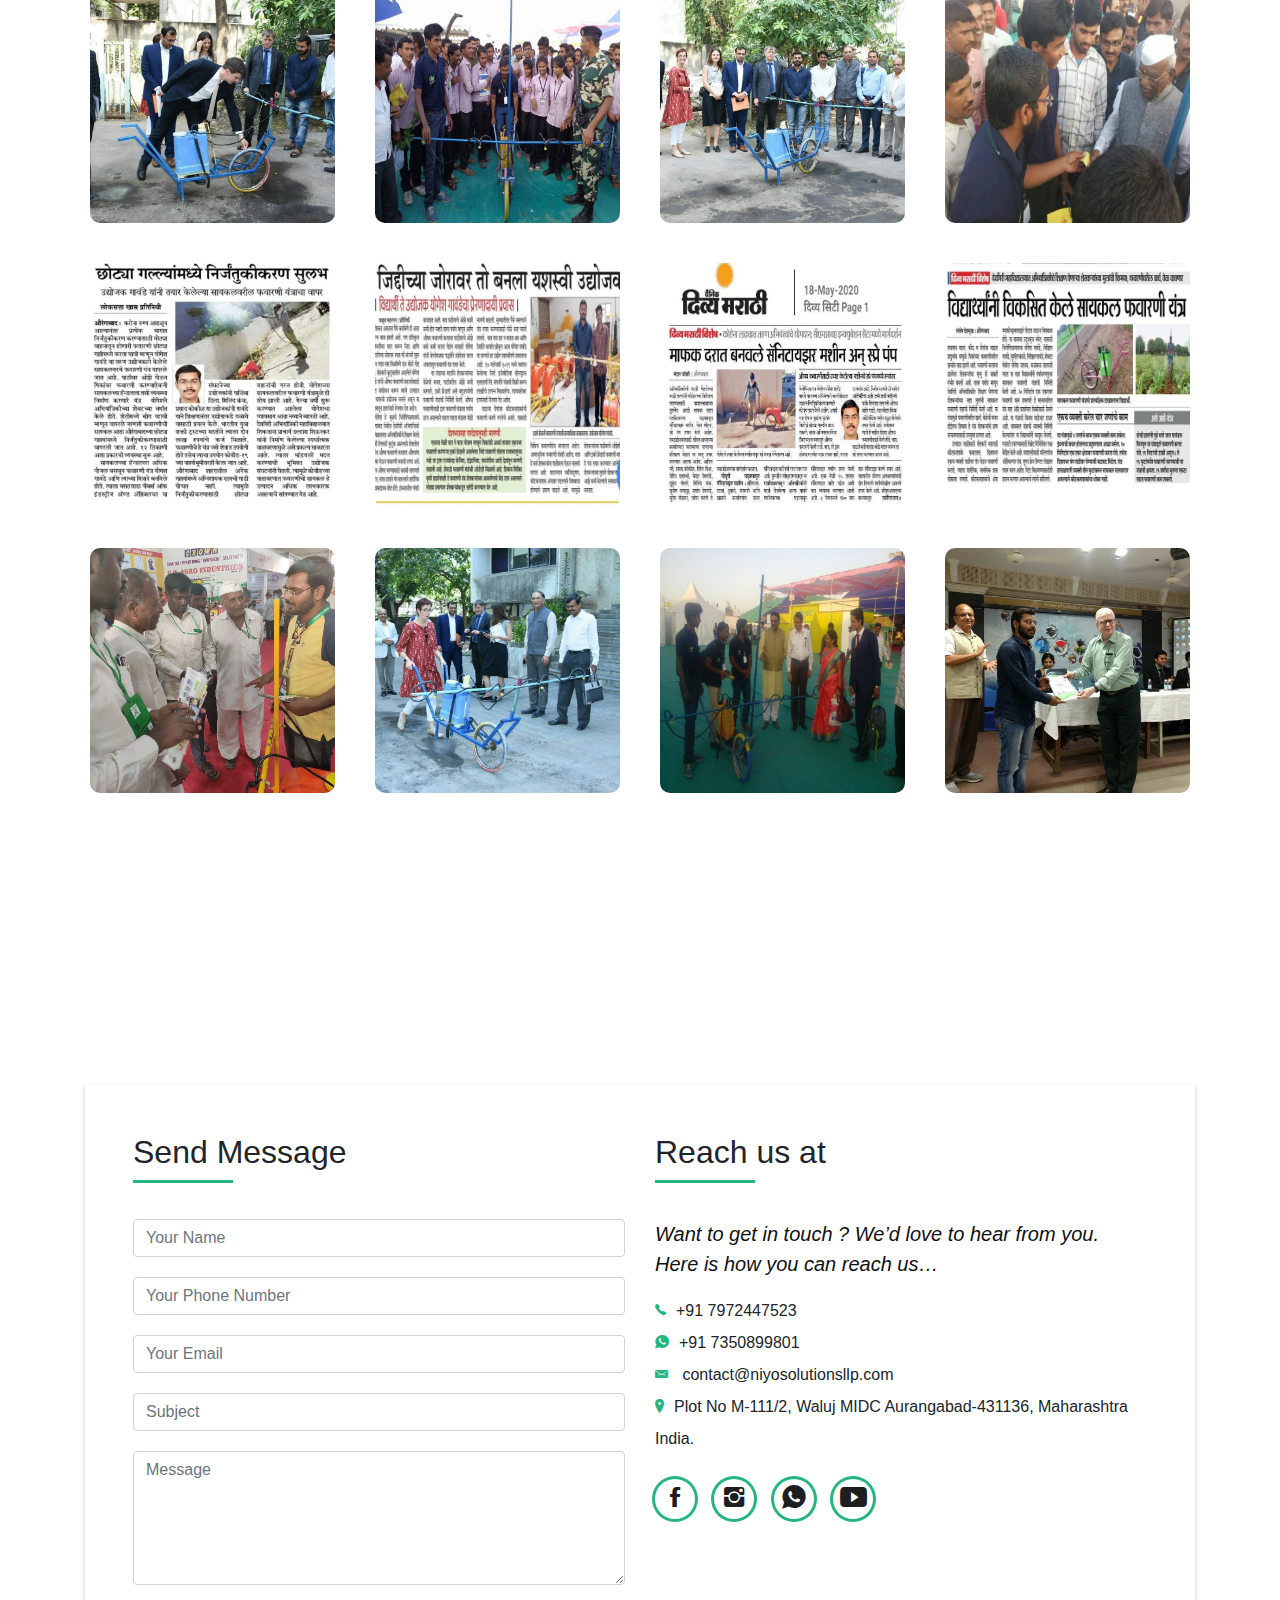
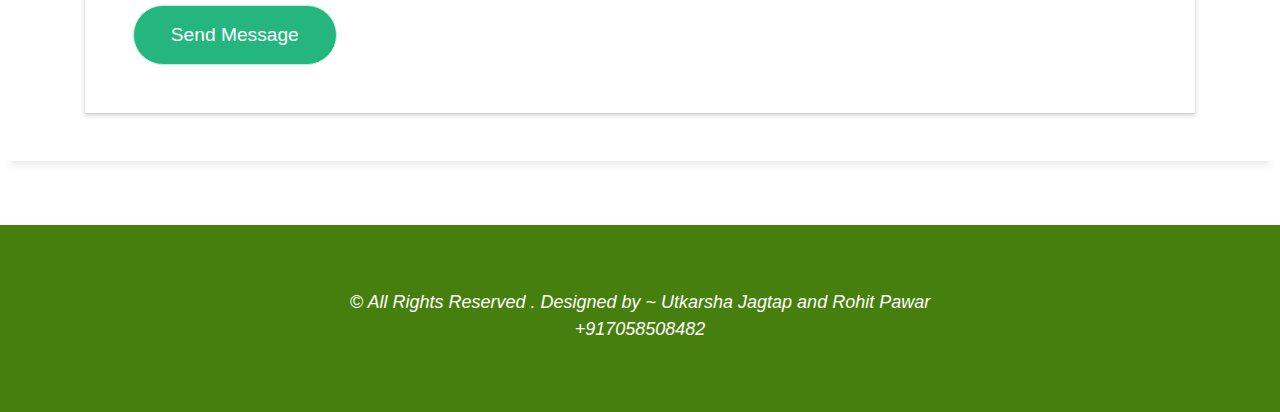
==== commit ec89933b: "final commit" ====
--- a/index.html
+++ b/index.html
@@ -47,7 +47,7 @@
     
   <nav class="navbar navbar-b navbar-trans navbar-expand-md fixed-top" id="mainNav">
     <div class="container" >
-      <a class="navbar-brand js-scroll" href="#page-top"><img class="img-responsive2" src="img/logo_m.png" ></a>
+      <a class="navbar-brand js-scroll" href="#page-top"><img class="img-responsive2"  style="width: 200px; height: 100%;" src="img/logo_m.png" ></a>
     
       <button class="navbar-toggler collapsed" type="button" data-toggle="collapse" data-target="#navbarDefault"
         aria-controls="navbarDefault" aria-expanded="false" aria-label="Toggle navigation">
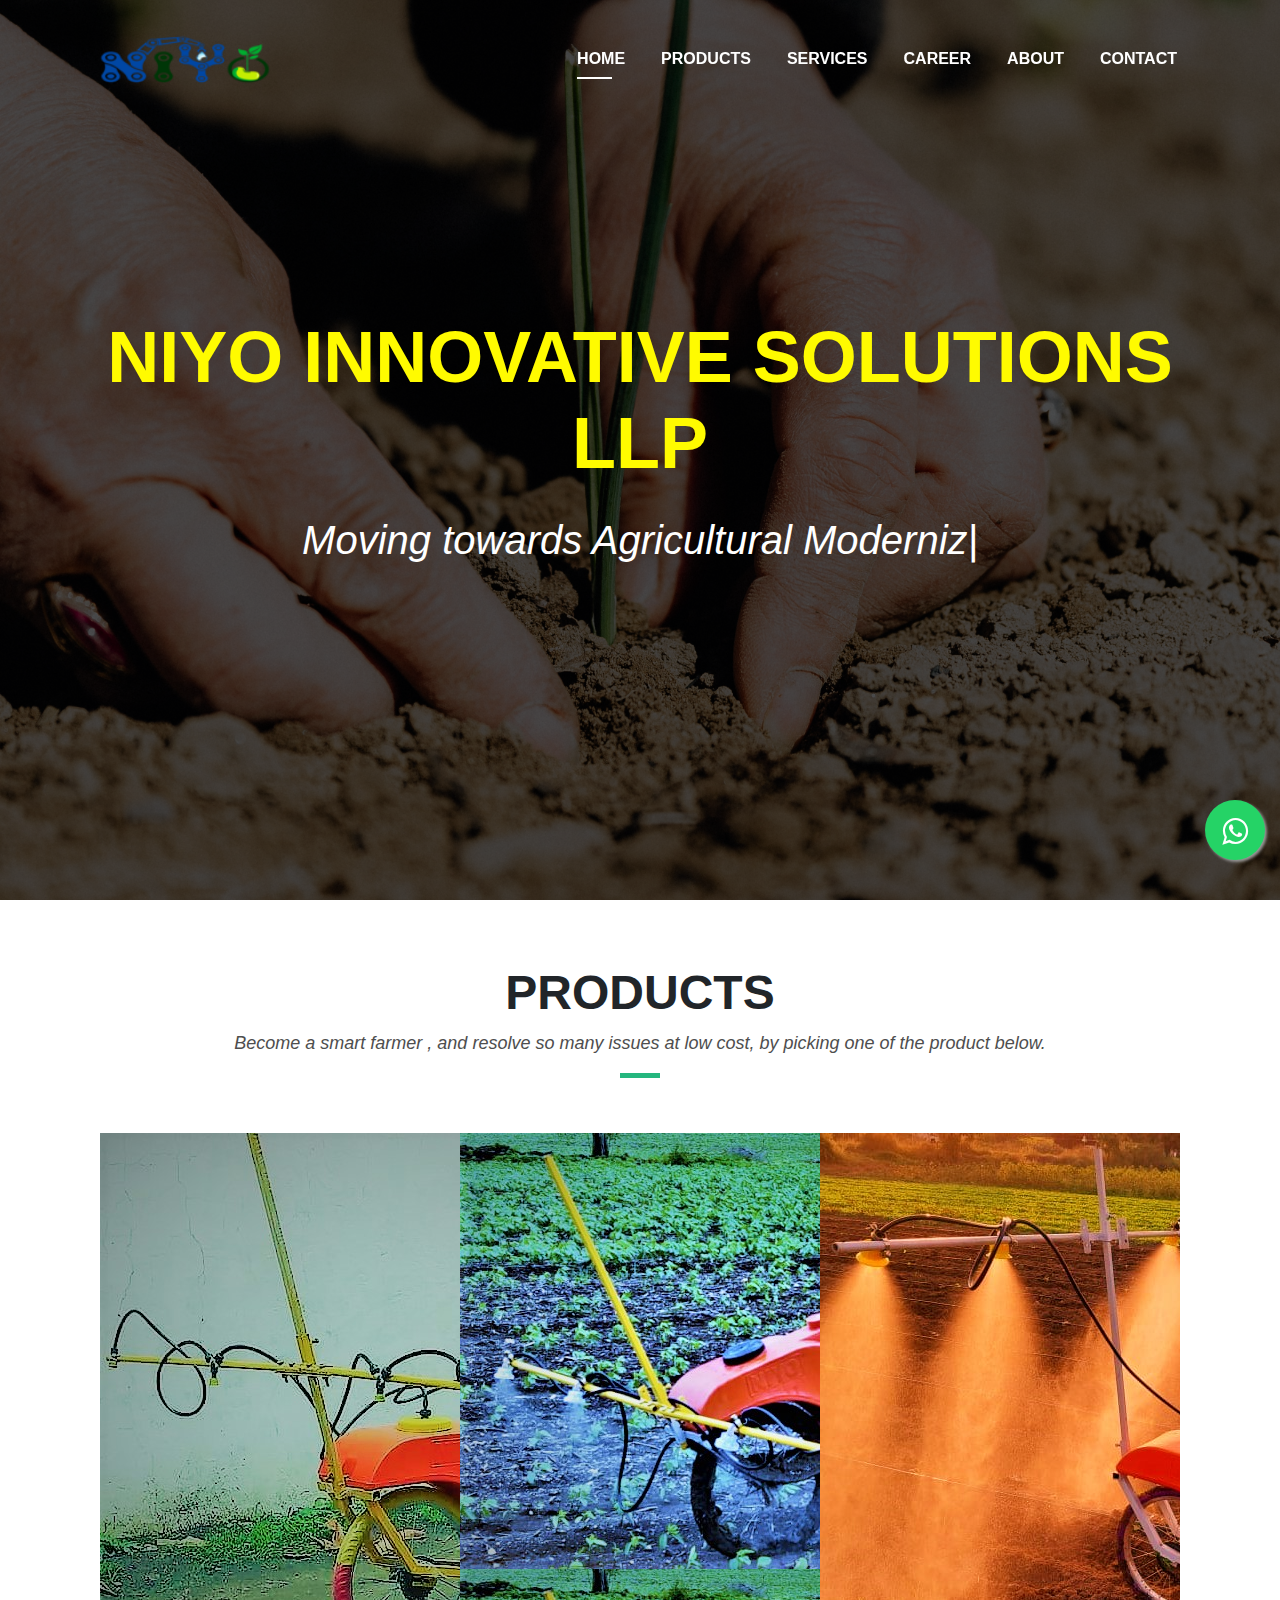
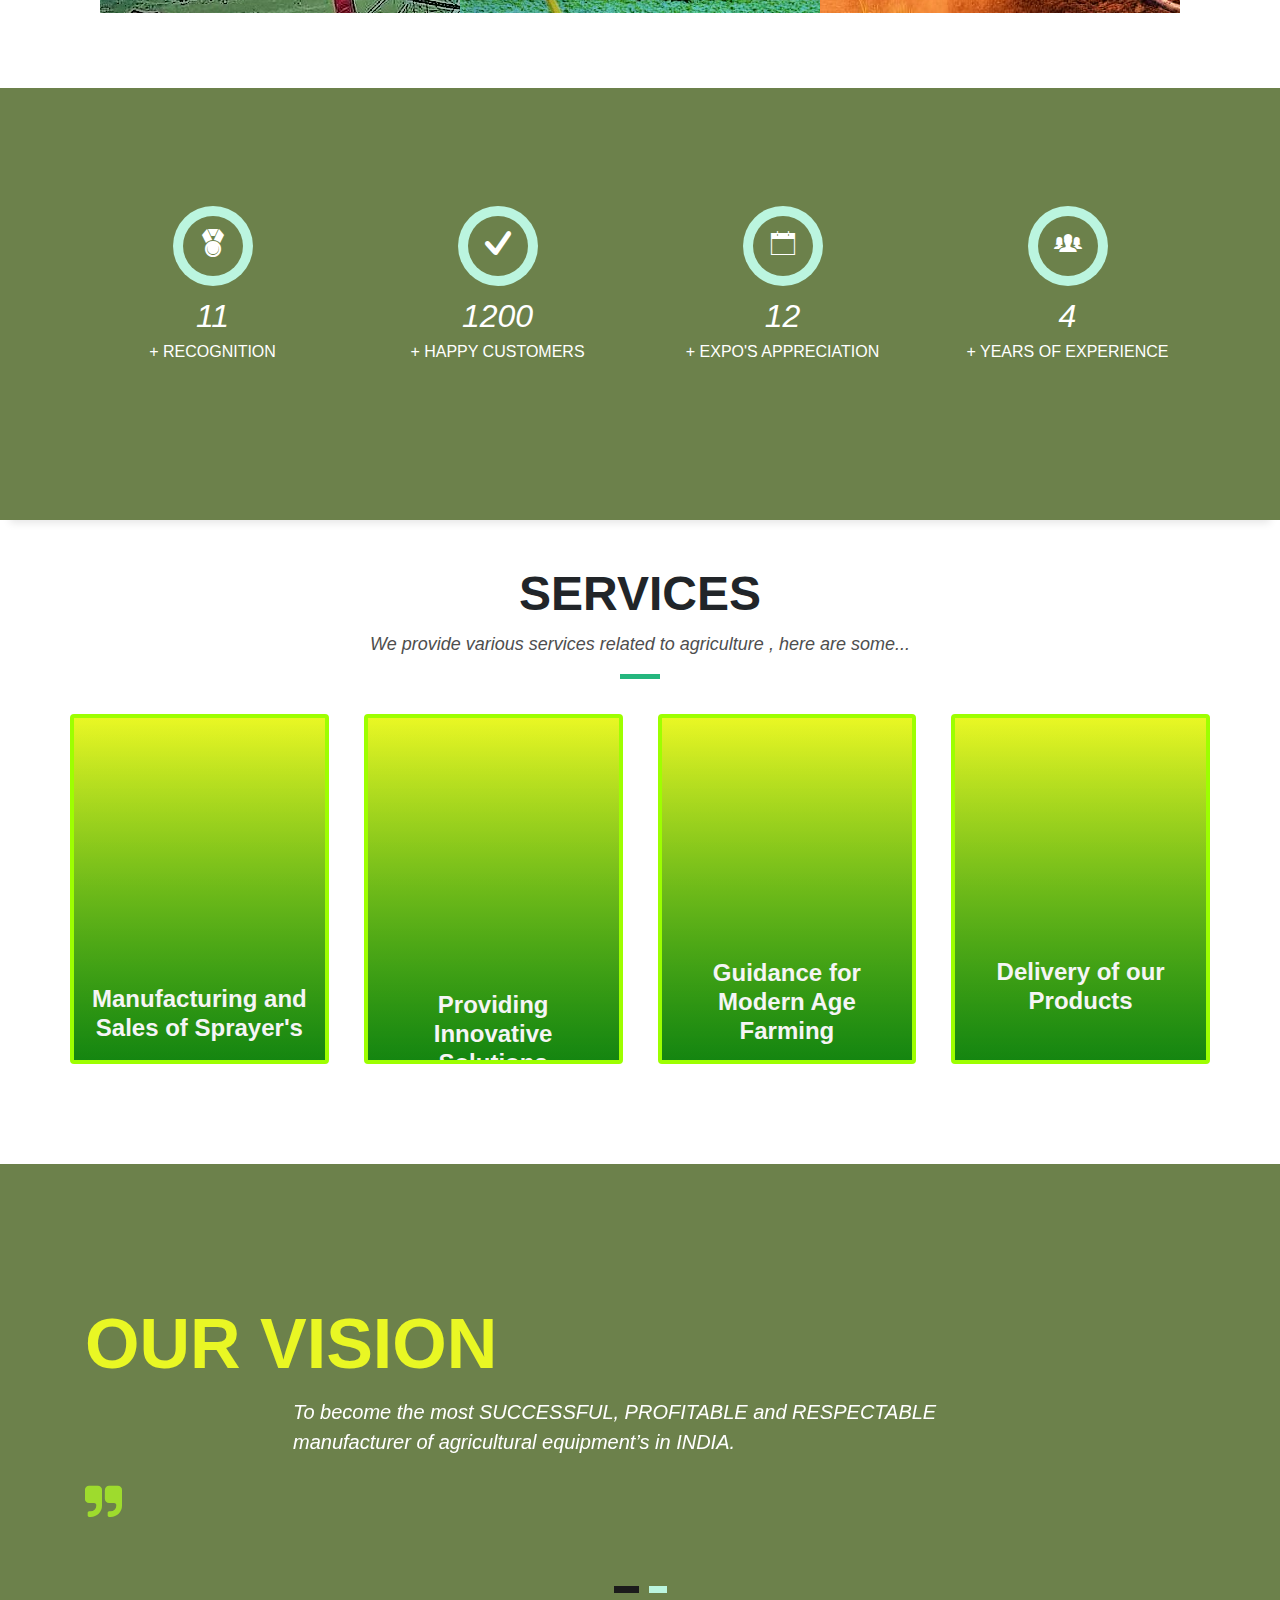
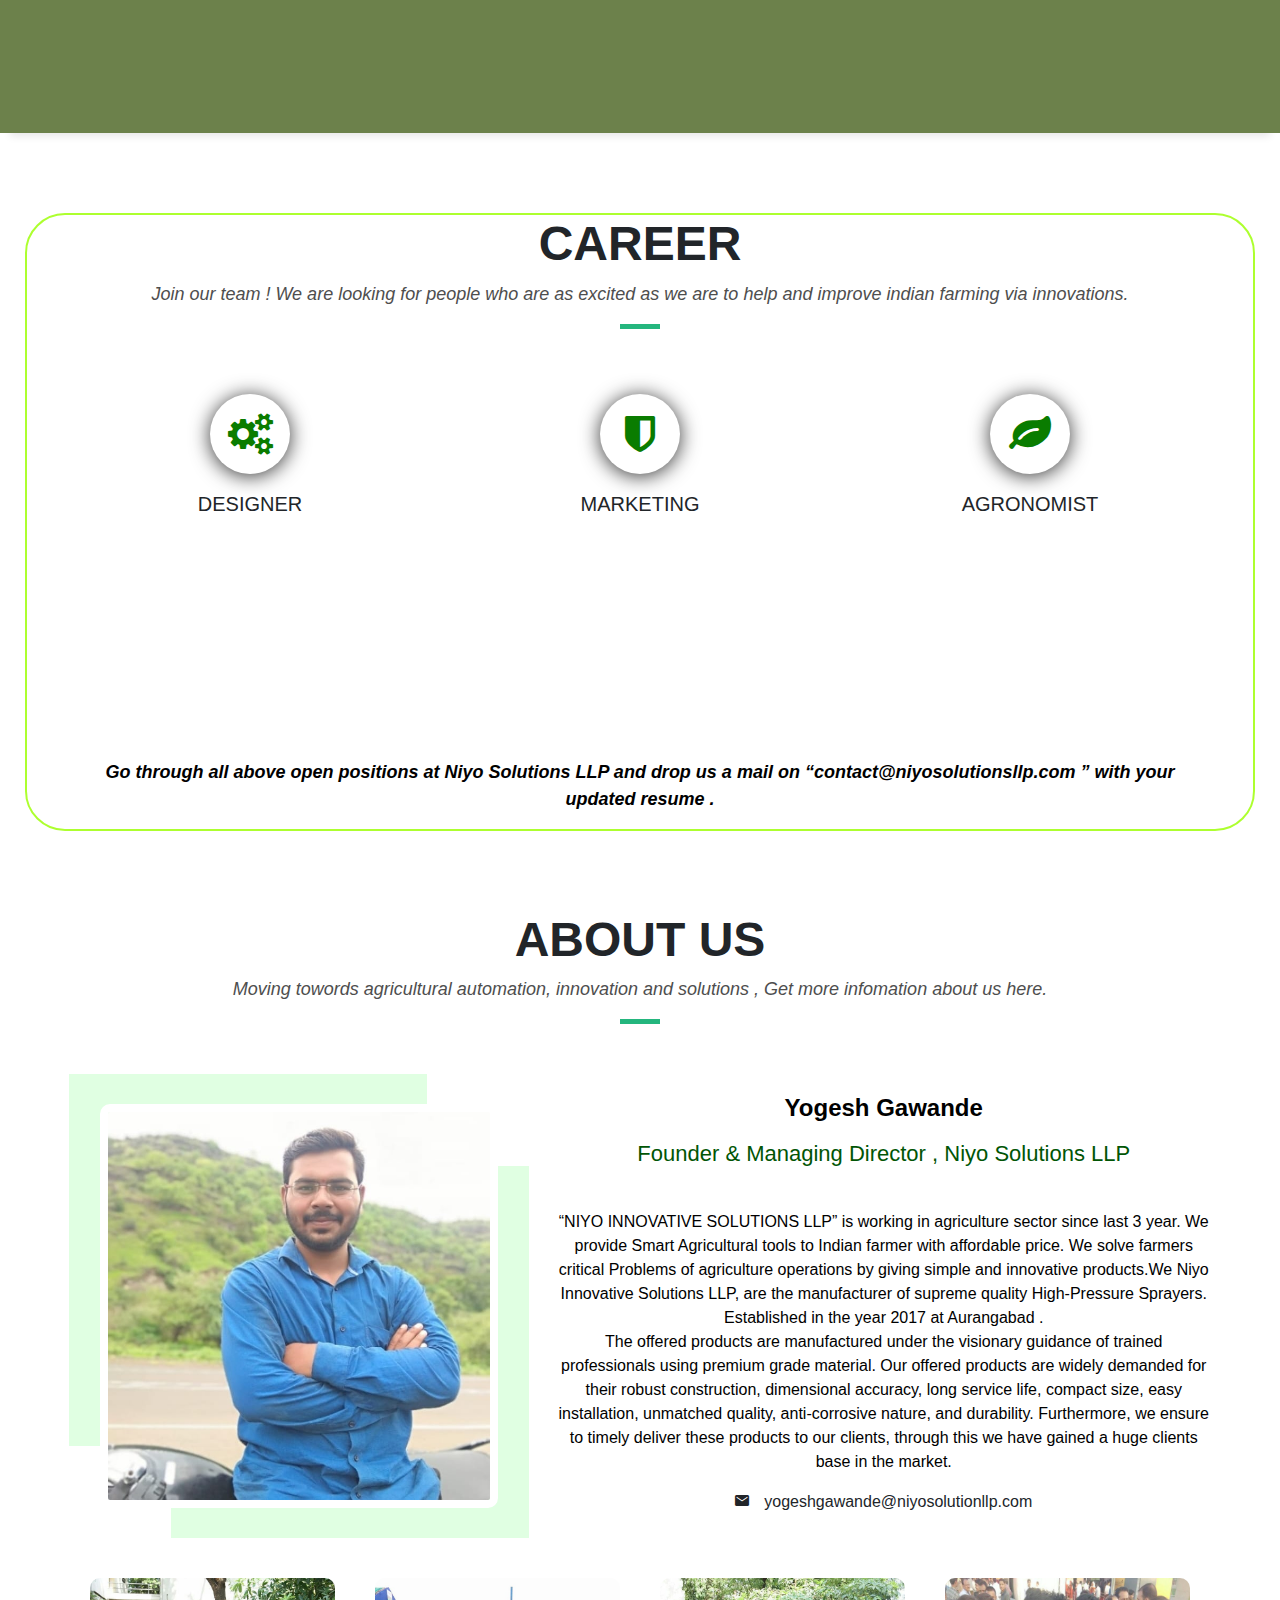
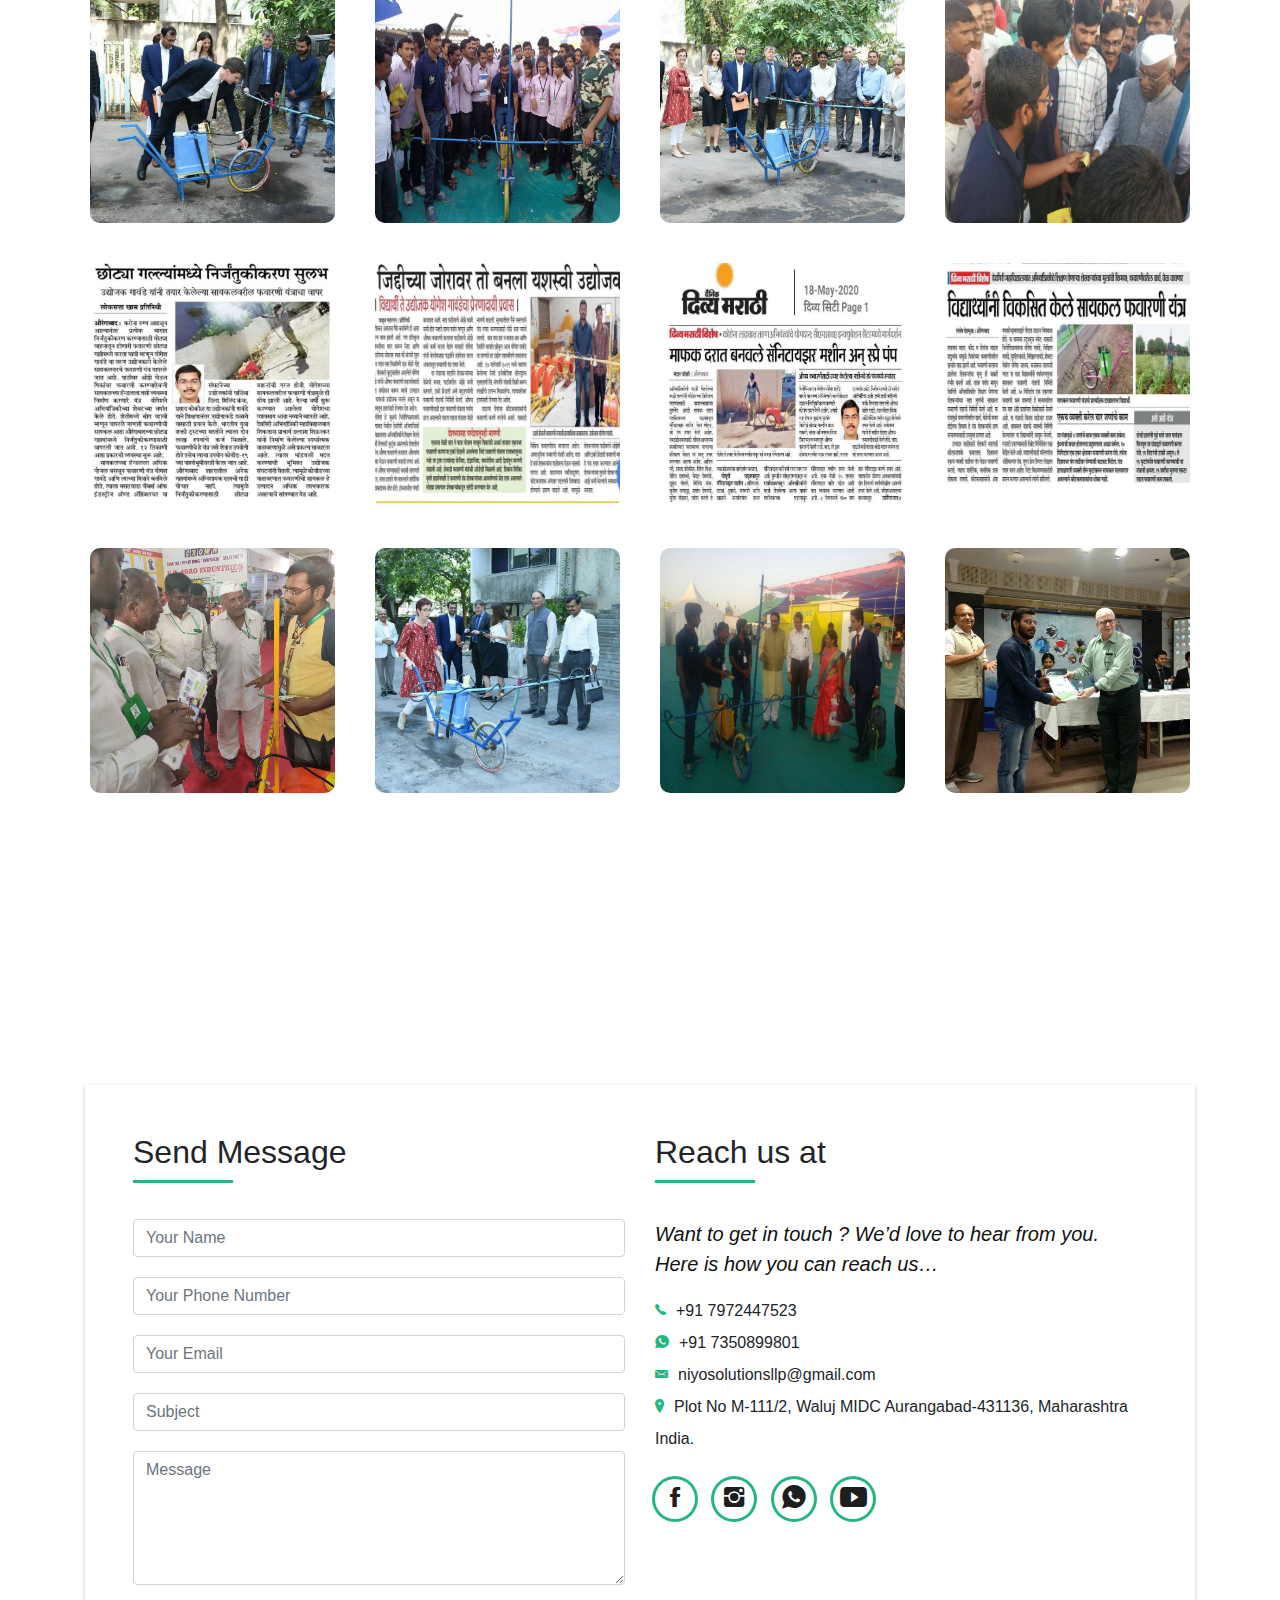
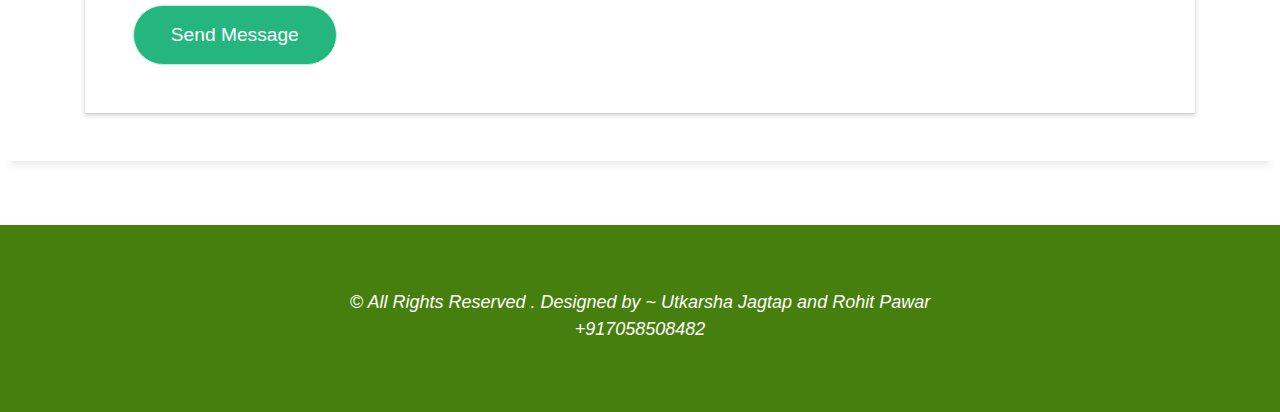
==== commit 6210f9c1: "final commit" ====
--- a/index.html
+++ b/index.html
@@ -582,7 +582,7 @@
                      
                       <li><span class="ion-ios-telephone"></span>+91 7972447523</li>
                       <li><span class="ion-social-whatsapp"></span>+91 7350899801</li>
-                      <li><span class="ion-email"></span> contact@niyosolutionsllp.com</li>
+                      <li><span class="ion-email"></span>niyosolutionsllp@gmail.com</li>
                       <li><span class="ion-ios-location"></span>Plot No M-111/2, Waluj MIDC Aurangabad-431136, Maharashtra India.</li>
                     </ul>
                   </div>
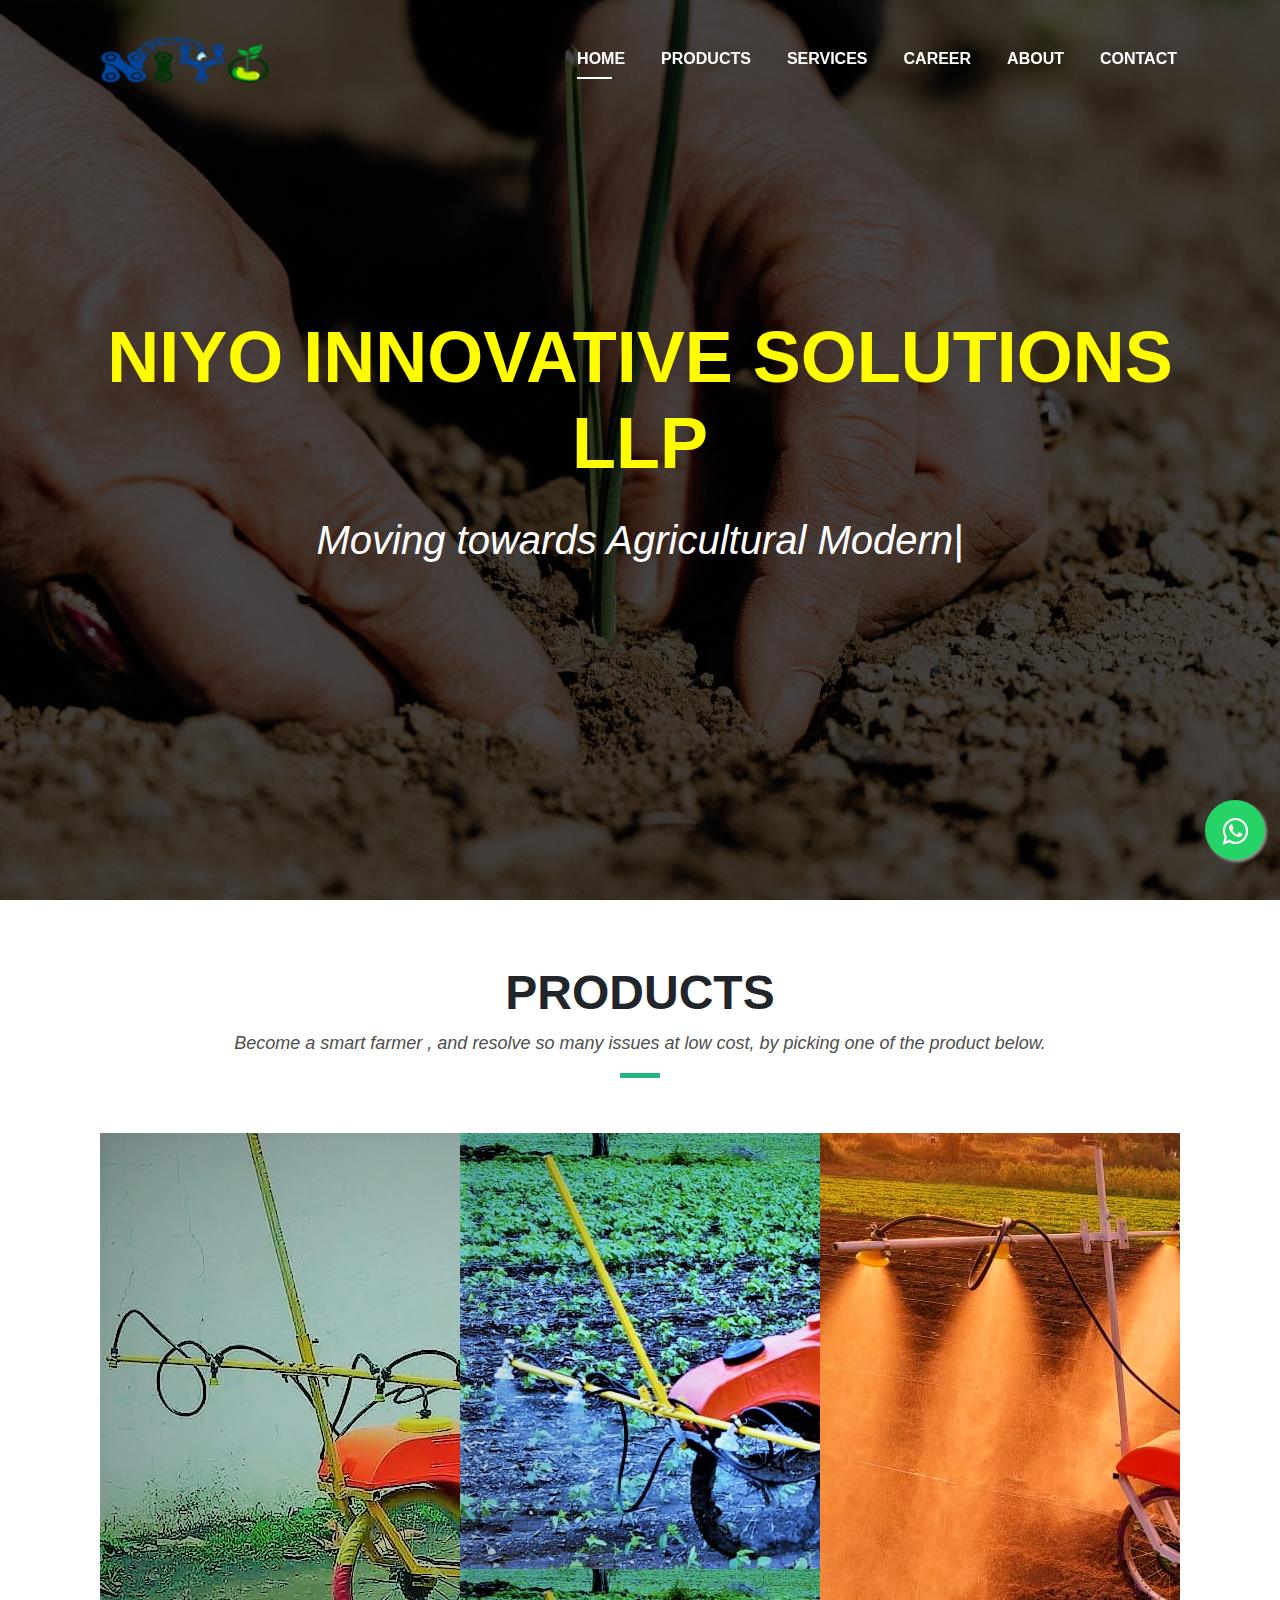
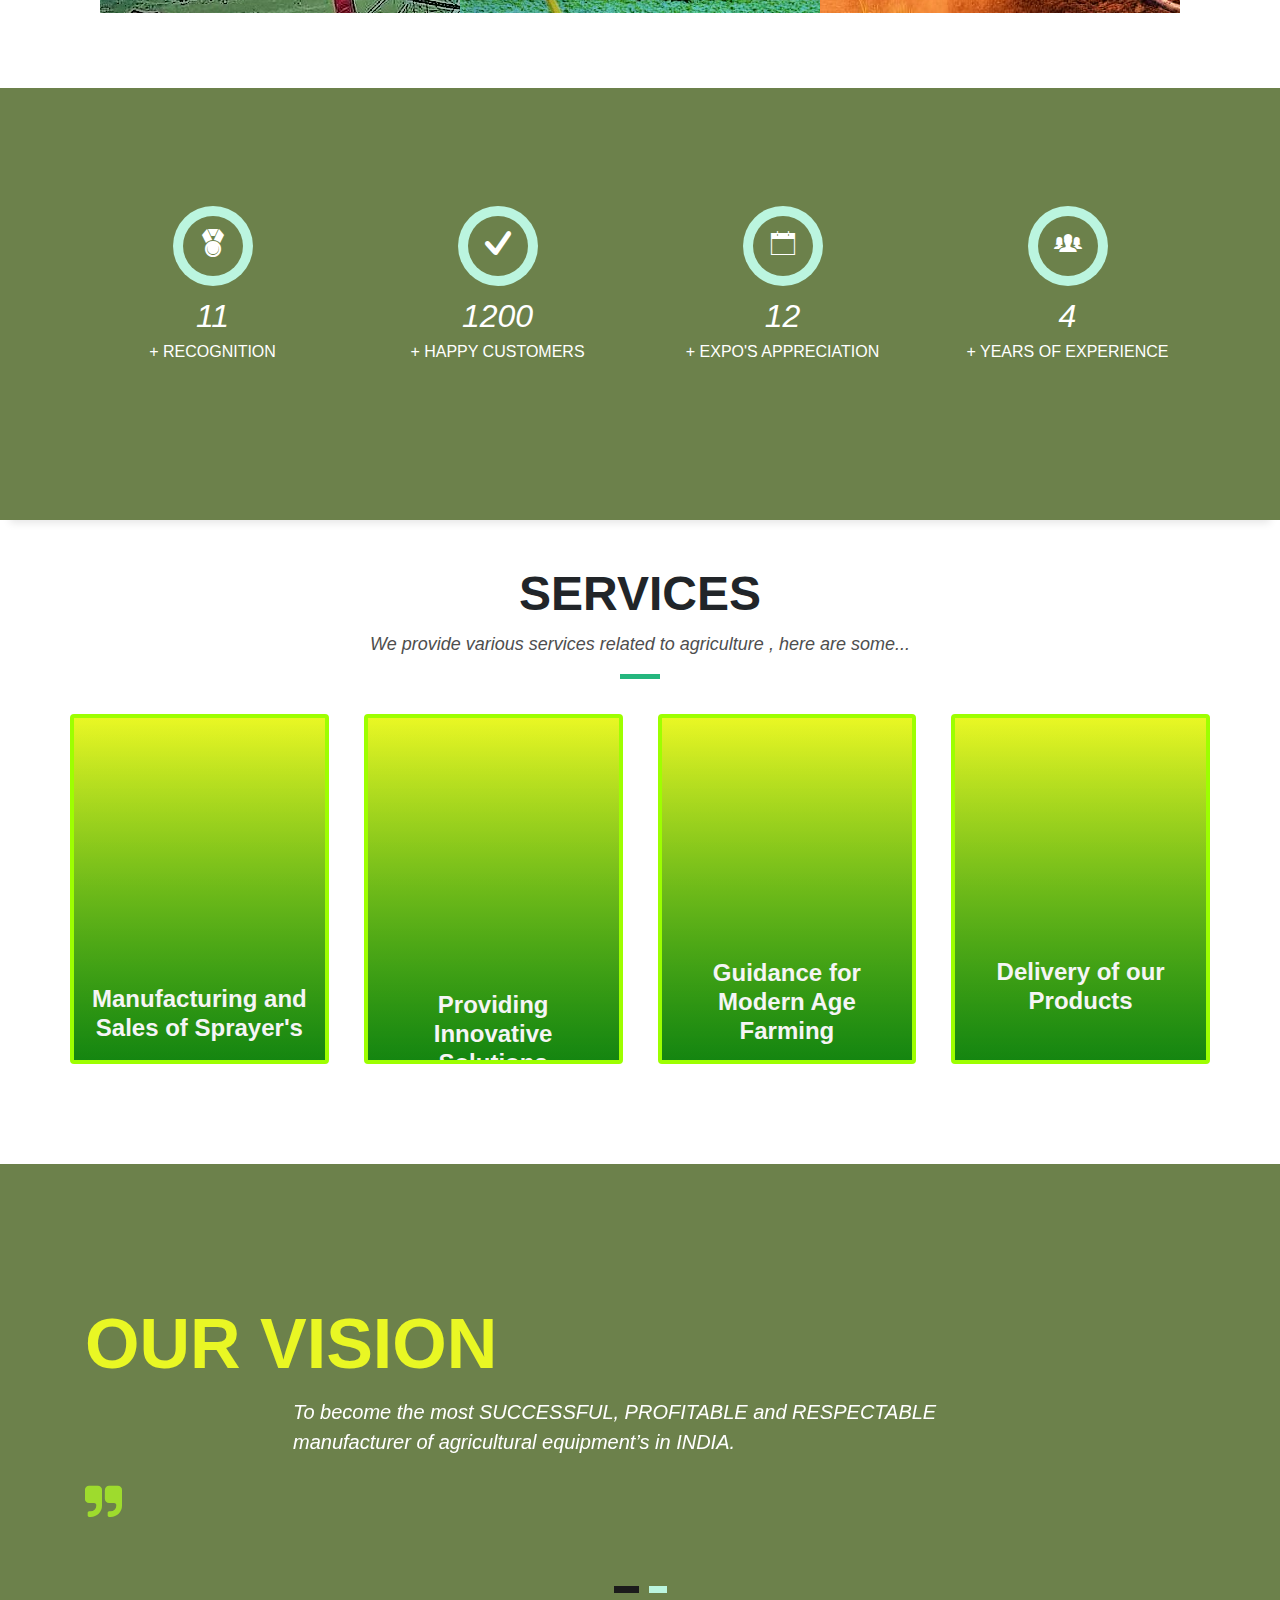
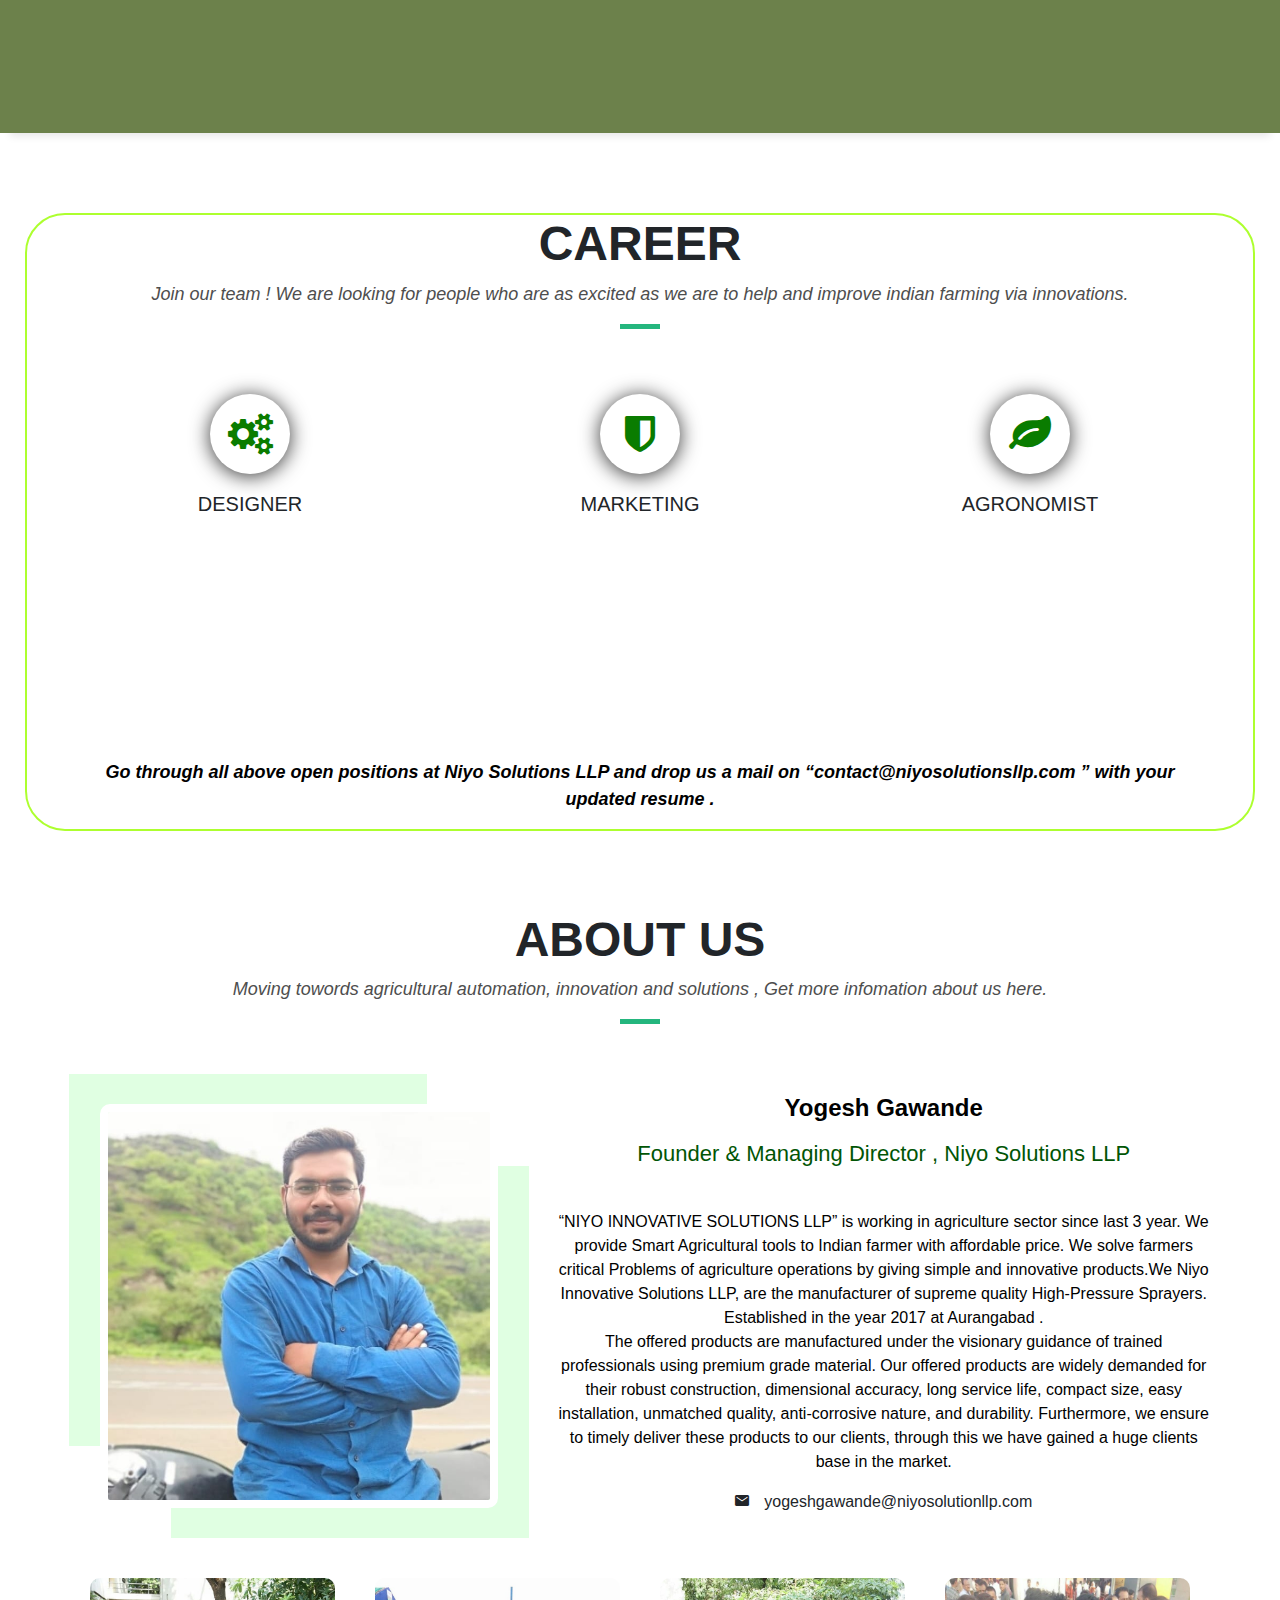
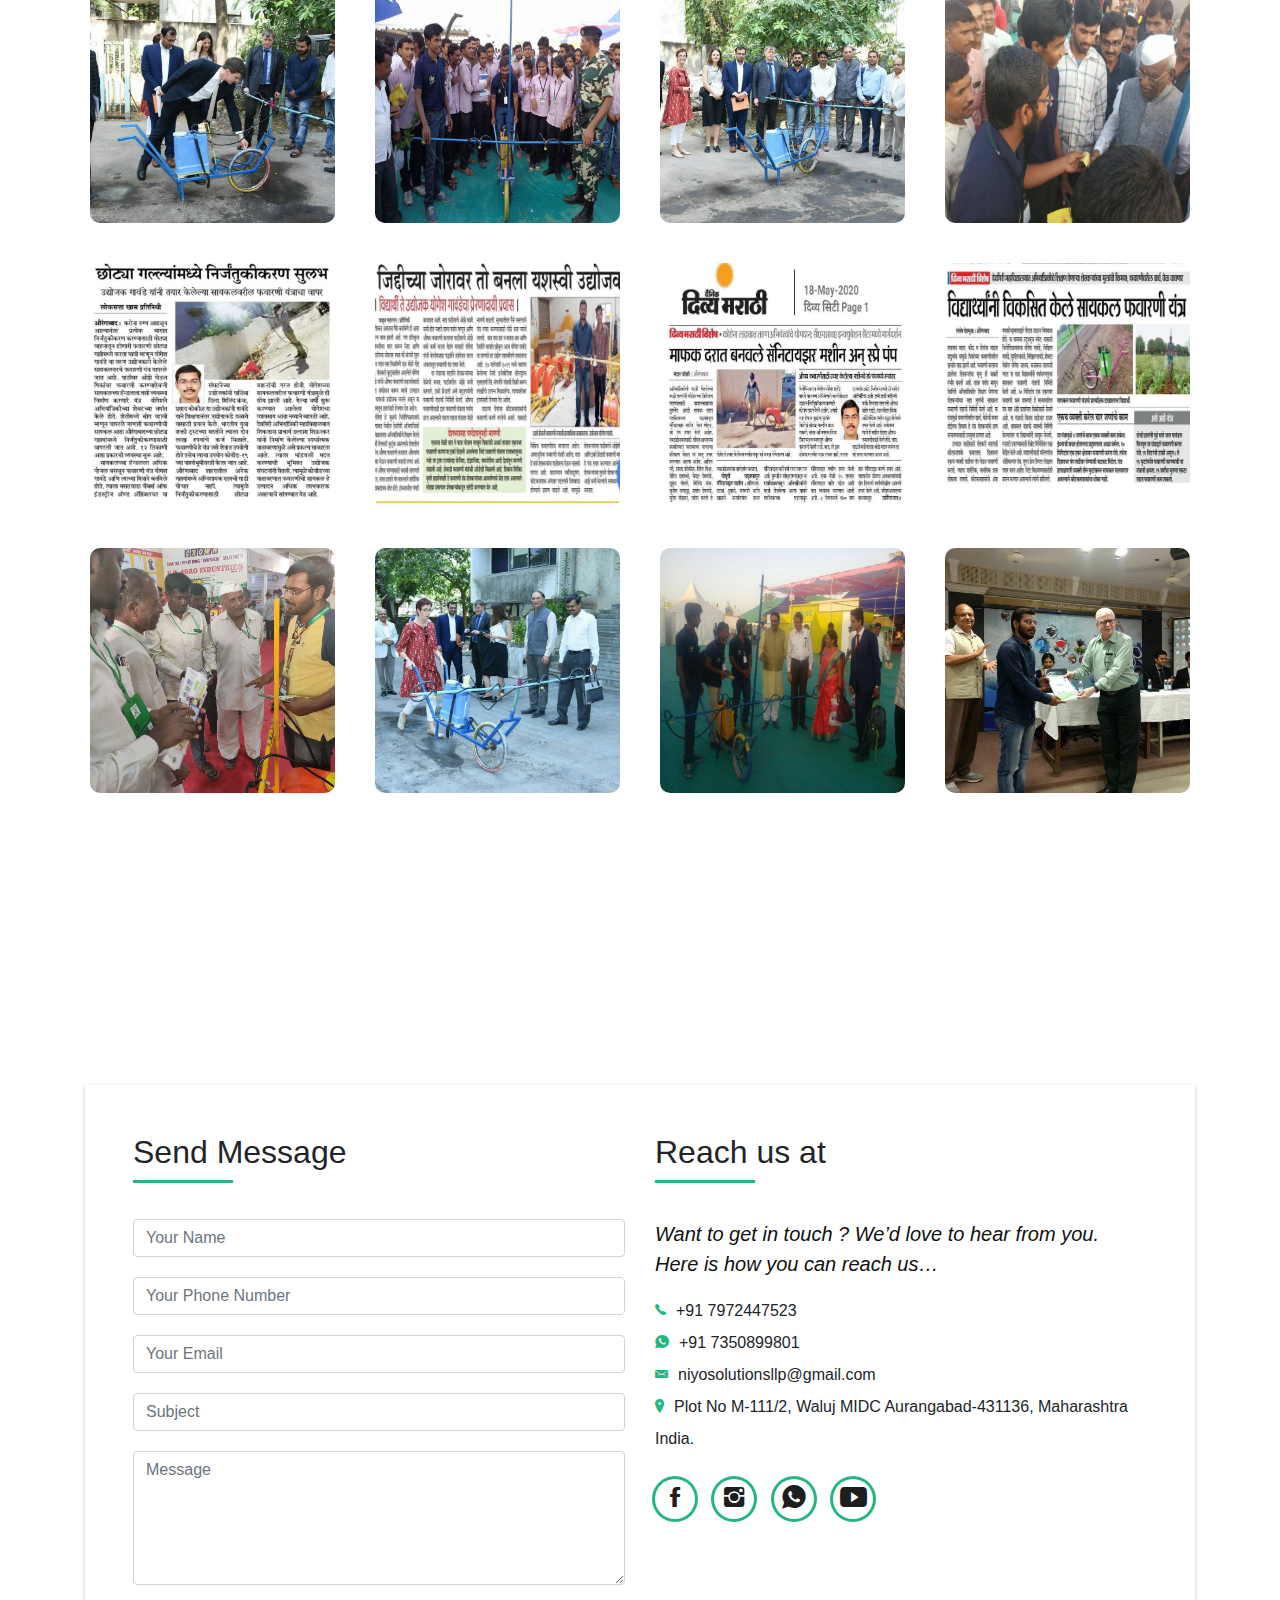
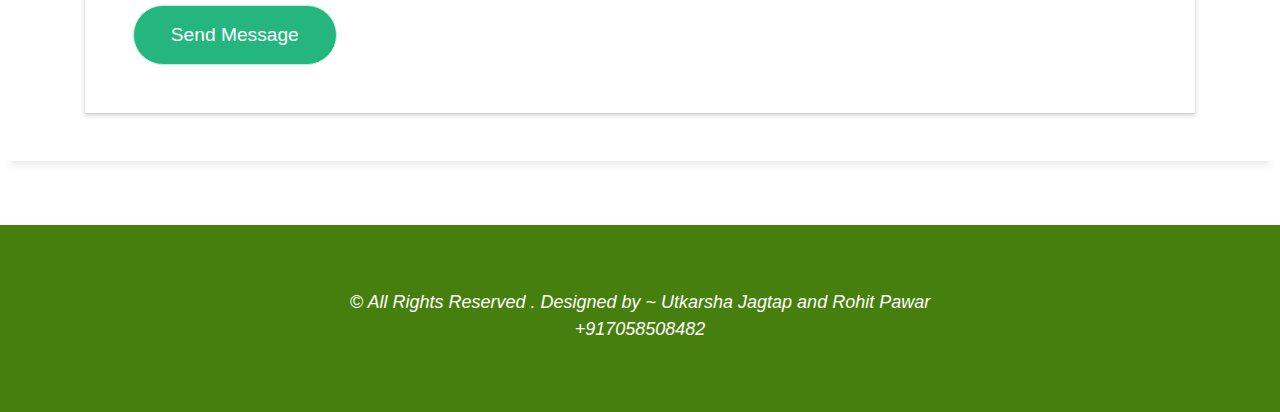
==== commit c17b9f24: "ipad update" ====
--- a/index.html
+++ b/index.html
@@ -92,10 +92,10 @@
   <div class="intro-content display-table">
     <div class="table-cell">
       <div class="container">
-        <!--<p class="display-6 color-d">Hello, world!</p>-->
+        
         <h1 class="intro-title mb-4">NIYO INNOVATIVE SOLUTIONS LLP</h1>
         <p class="intro-subtitle">Moving towards Agricultural <span class="text-slider-items">Modernization,Automation,Solution</span><strong class="text-slider"></strong></p>
-        <!-- <p class="pt-3"><a class="btn btn-primary btn js-scroll px-4" href="#about" role="button">Learn More</a></p> -->
+        
       </div>
     </div>
   </div>
--- a/css_m/style.css
+++ b/css_m/style.css
@@ -15,8 +15,7 @@
   right: 0;
   bottom: 0;
   min-width: 100%;
-  min-height: auto;
-  
+  min-height: auto;  
 }
 .nav-area{
   height: 60px;
@@ -755,6 +754,13 @@
     padding: 30px;
   }
 
+}
+
+@media screen and (max-width: 1050px) {
+    .vid-bg{
+      width: auto; 
+      height: 100%;
+    }
 }
 
 /*======================================
@@ -1022,7 +1028,8 @@
     font-style: italic;
     font-weight: 100;
   }
-  
+
+   
   
   @media (min-width: 600px) {  
     .page-content {
